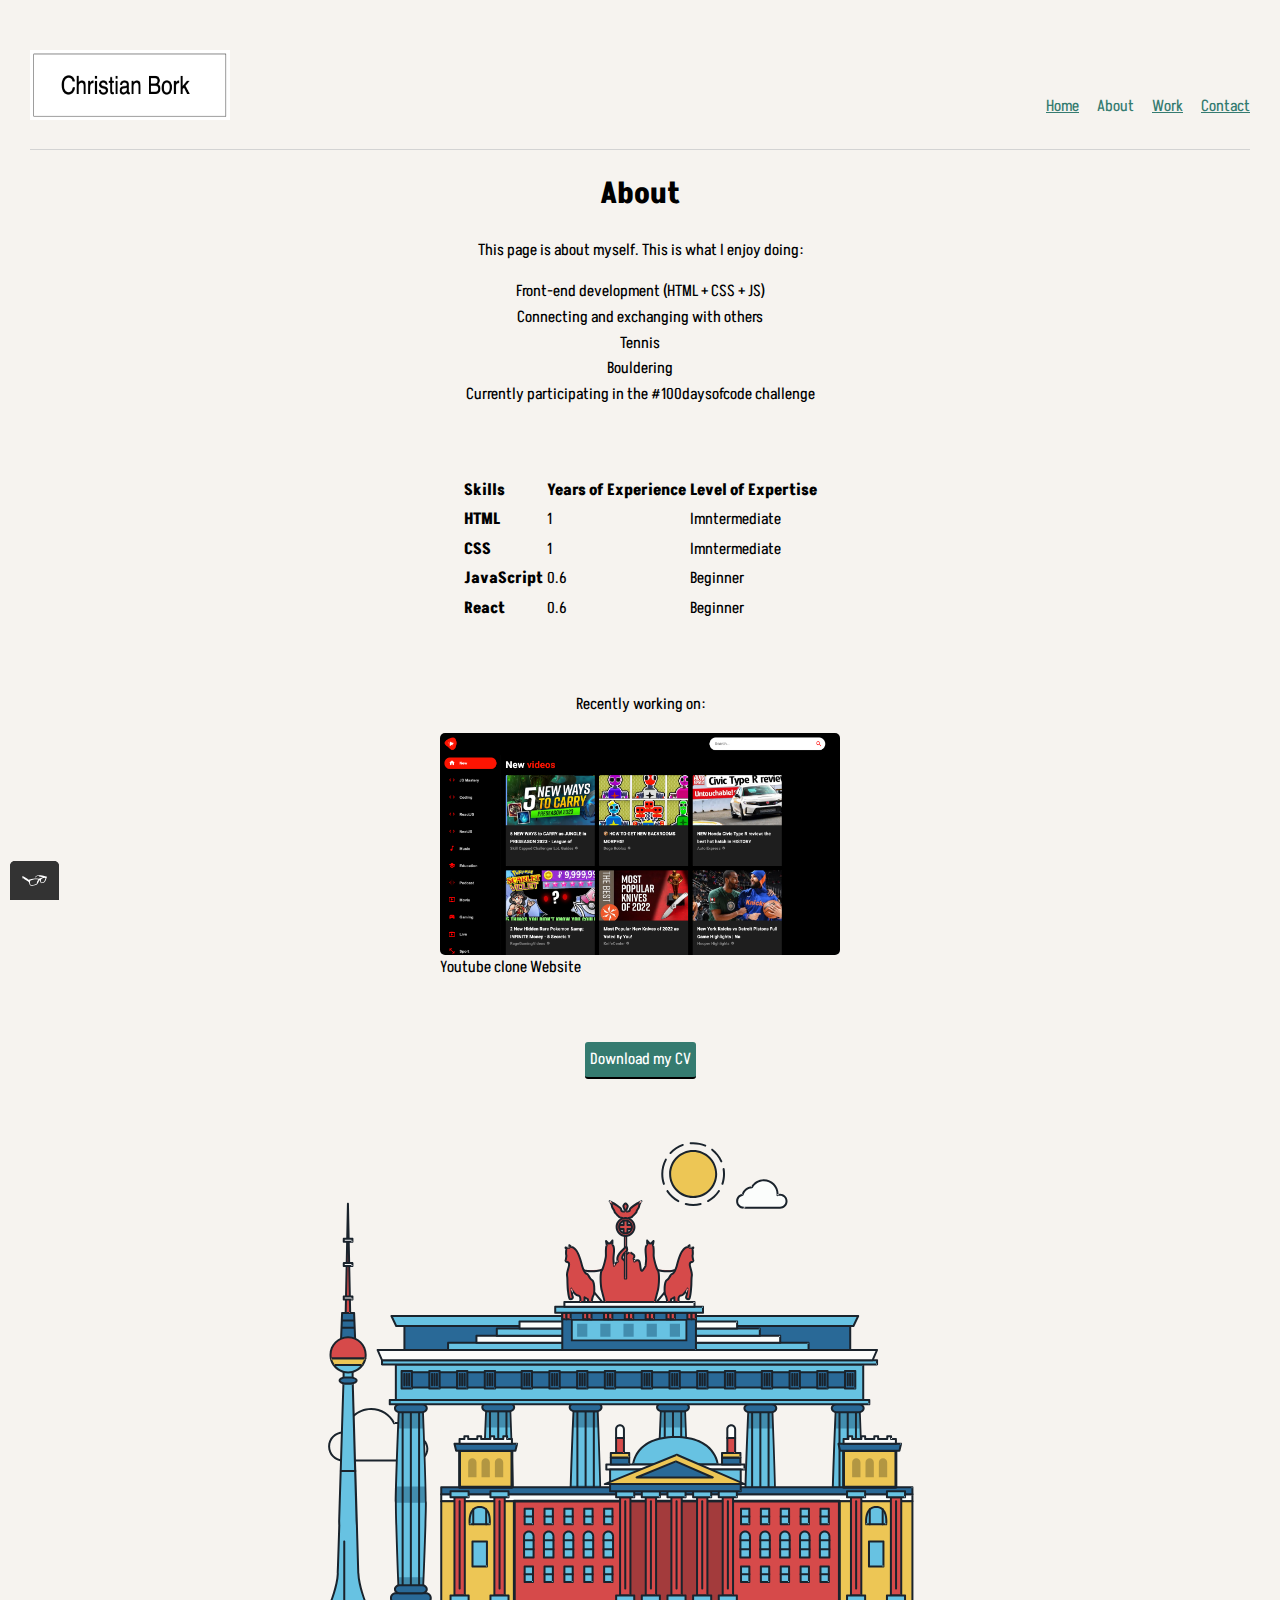
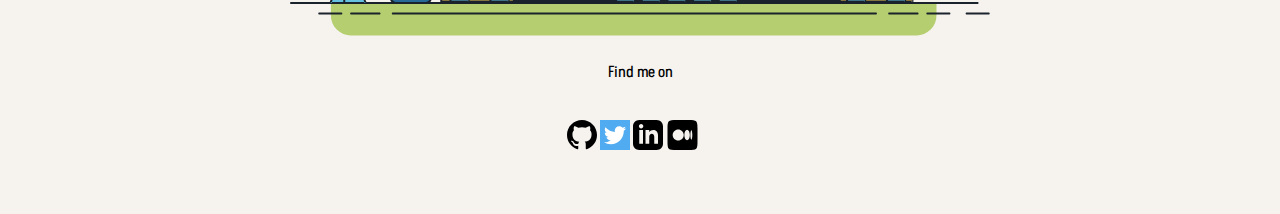
==== about.html @ f0b378c9 "updated Resume Link" ====
<!DOCTYPE html>
<html lang="en">
<head>
    <meta charset="UTF-8">
    <meta http-equiv="X-UA-Compatible" content="IE=edge">
    <meta name="viewport" content="width=device-width, initial-scale=1.0">
    <title>About - Christian Bork</title>

    <link rel="shortcut icon" href="icon/favicon.ico">

    <link rel="stylesheet" type="text/css" href="css/reset.css">
    <link href="https://fonts.googleapis.com/css2?family=Akshar&family=Montserrat:wght@100;200;400&display=swap" rel="stylesheet">
    <link rel="stylesheet" type="text/css" href="css/style.production.css">

</head>

<body>
    <header class="page-header">
        <!-- Add your logo here -->
        <a href="index.html"><img class="page-header__item" src="img/Logo_CF.png" alt="Website-logo"></a>
            <nav class="main-navigation page-header__item">
                <ul role="menubar" class="navigation-list">                        
                    <li role="presentation">
                        <a role="menuitem" href="index.html" 
                        class="navigation-list__item">Home</a>
                    </li>
                    <li role="presentation">
                        <a role="menuitem" href="about.html" 
                        class="navigation-list__item navigation-list__item--active">About</a> <!--"attribut target="blank" opens the page in a new tab-->
                    </li>
                    <li role="presentation">
                        <a role="menuitem" href="work.html" 
                        class="navigation-list__item">Work</a>
                    </li>
                    <li role="presentation">
                        <a role="menuitem" href="contact.html" 
                        class="navigation-list__item">Contact</a>
                    </li>
                </ul>
            </nav>
    </header>
    <div class="profile-about">
        <h1 id="about">About</h1>

        <ul>
            <li>
                <p>
                    This page is about myself. This is what I enjoy doing:
                </p>
            </li>
            <li>
                Front-end development (HTML + CSS + JS)
            </li>
            <li>
                Connecting and exchanging with others
            </li>
            <li>
                Tennis
            </li>
            <li>
                Bouldering
            </li>
            <li>
                Currently participating in the #100daysofcode challenge
            </li>
        </ul>
        <br>
        <br>

        <table class="skill-table">
            <thead>
                <tr>
                    <th scope="col">Skills</th>
                    <th scope="col">Years of Experience</th>
                    <th scope="col">Level of Expertise</th>
                </tr>
            </thead>
            <tbody>
                <tr>
                    <th scope="row">HTML</th>
                    <td>1</td>
                    <td>Imntermediate</td>
                </tr>
                <tr>
                    <th scope="row">CSS</th>
                    <td>1</td>
                    <td>Imntermediate</td>
                </tr>
                <tr>
                    <th scope="row">JavaScript</th>
                    <td>0.6</td>
                    <td>Beginner</td>
                </tr>
                <tr>
                    <th scope="row">React</th>
                    <td>0.6</td>
                    <td>Beginner</td>
                </tr>
            </tbody>
        </table>

    <br>
    <br>

    <div class="project_container">
        <p>
            Recently working on:
        </p>
        <div>
            <img class="youtube_img" alt="youtube_clone" src="./img/youtube_clone.png"/>
            <p class="project_p">
                Youtube clone Website
            </p>
        </div>
    </div>

    <br>
    <br>

        <a href="https://drive.google.com/file/d/1TP5G-FCjPPqzwG4OfWjEuVONq8lUmDHs/view?usp=sharing" class="button" target="_blank" download>Download my CV</a>

        <br>
        <br>
        <br>
        <!--shorten the svg code and implement it to JS to keep the animation-->
        <svg id="about-picture" xmlns="http://www.w3.org/2000/svg" class="berlin-illustration" height="auto" viewBox="0 0 700 505" xmlns:xlink="http://www.w3.org/1999/xlink">
            <defs>
                <polygon id="a" points=".06 231.917 .06 .929 688.717 .929 688.717 231.917"></polygon>
            </defs>
            <g fill="none" fill-rule="evenodd">
            <g transform="translate(0 241)" class="cloud-front">
            <path fill="#1A232C" d="M87.602,29 L87.602,28 C87.326,28.001 87.103,28.024 86.927,28.033 L86.979,29.031 L87.947,28.78 C85.741,20.282 78.041,14.002 68.852,14 C67.858,14 66.904,14.096 65.98,14.231 L66.125,15.22 L67.019,14.772 C62.626,6.015 53.567,0.001 43.102,0 C29.041,0.002 17.524,10.848 16.443,24.632 L17.44,24.71 L17.606,23.724 C16.803,23.589 15.969,23.5 15.102,23.5 C6.817,23.501 0.102,30.215 0.102,38.5 C0.102,46.785 6.817,53.499 15.102,53.5 L87.602,53.5 C94.644,53.499 100.351,47.792 100.352,40.75 C100.351,33.708 94.644,28.001 87.602,28 L87.602,30 C90.573,30 93.254,31.202 95.203,33.149 C97.15,35.097 98.351,37.778 98.352,40.75 C98.351,43.722 97.15,46.403 95.203,48.351 C93.254,50.298 90.573,51.5 87.602,51.5 L15.102,51.5 C11.509,51.5 8.265,50.046 5.909,47.692 C3.555,45.337 2.102,42.093 2.102,38.5 C2.102,34.907 3.555,31.663 5.909,29.308 C8.265,26.954 11.509,25.5 15.102,25.5 C15.831,25.5 16.553,25.575 17.273,25.697 C17.551,25.743 17.832,25.672 18.055,25.499 C18.277,25.325 18.414,25.07 18.436,24.789 C19.436,12.04 30.094,1.998 43.102,2 C52.786,1.999 61.163,7.564 65.231,15.669 C65.425,16.055 65.842,16.272 66.27,16.21 C67.132,16.084 67.988,16 68.852,16 C77.108,15.998 84.027,21.647 86.011,29.283 C86.13,29.741 86.557,30.054 87.031,30.03 C87.27,30.017 87.457,29.999 87.602,30 L87.602,29" transform="translate(38 36)"></path>
                </g>
                <path fill="#B5CE6F" d="M646.484,484.382 C646.484,489.501 644.531,494.62 640.627,498.525 C636.722,502.43 631.603,504.382 626.484,504.382 L60.873,504.382 C55.754,504.382 50.636,502.43 46.731,498.525 C42.826,494.62 40.873,489.501 40.873,484.382 L40.873,471.917 L646.484,471.917 L646.484,484.382"></path>
                <polyline fill="#67C2E2" points="334.824 185.029 101.449 185.029 106.209 195.08 563.438 195.08 568.2 185.029 334.824 185.029"></polyline>
                <path fill="#1A232C" d="M334.824,185.029 L334.824,184.029 L101.449,184.029 C101.104,184.029 100.788,184.203 100.604,184.494 C100.42,184.785 100.398,185.146 100.545,185.457 L105.306,195.508 C105.471,195.856 105.824,196.079 106.209,196.079 L563.438,196.079 C563.824,196.079 564.177,195.856 564.342,195.508 L569.104,185.457 C569.251,185.146 569.229,184.785 569.045,184.494 C568.861,184.203 568.544,184.029 568.2,184.029 L334.824,184.029 L334.824,186.029 L566.62,186.029 L562.806,194.08 L106.842,194.08 L103.029,186.029 L334.824,186.029 L334.824,185.029"></path>
                <polygon fill="#296997" points="114.416 218.974 560.222 218.974 560.222 195.08 114.416 195.08"></polygon>
                <path fill="#1A232C" d="M560.222,218.974 L560.222,217.974 L115.416,217.974 L115.416,196.079 L559.222,196.079 L559.222,218.974 L560.222,218.974 L560.222,217.974 L560.222,218.974 L561.222,218.974 L561.222,195.08 C561.222,194.816 561.115,194.559 560.929,194.372 C560.742,194.186 560.485,194.08 560.222,194.08 L114.416,194.08 C114.152,194.08 113.895,194.186 113.708,194.372 C113.522,194.559 113.416,194.816 113.416,195.08 L113.416,218.974 C113.416,219.237 113.522,219.495 113.708,219.681 C113.895,219.867 114.152,219.974 114.416,219.974 L560.222,219.974 C560.485,219.974 560.742,219.867 560.929,219.681 C561.115,219.495 561.222,219.237 561.222,218.974 L560.222,218.974"></path>
                <polygon fill="#67C2E2" points="105.85 269.08 573.225 269.08 573.225 233.398 105.85 233.398"></polygon>
                <path fill="#1A232C" d="M573.225,233.398 L573.225,232.398 L105.85,232.398 C105.587,232.398 105.329,232.505 105.143,232.691 C104.957,232.877 104.85,233.134 104.85,233.398 L104.85,269.08 C104.85,269.344 104.957,269.601 105.143,269.788 C105.329,269.974 105.587,270.08 105.85,270.08 L573.225,270.08 C573.488,270.08 573.745,269.974 573.932,269.788 C574.118,269.601 574.225,269.344 574.225,269.08 L574.225,233.398 C574.225,233.134 574.118,232.877 573.932,232.691 C573.745,232.505 573.488,232.398 573.225,232.398 L573.225,233.398 L572.225,233.398 L572.225,268.08 L106.85,268.08 L106.85,234.398 L573.225,234.398 L573.225,233.398 L572.225,233.398 L573.225,233.398"></path>
                <polygon fill="#296997" points="116.751 256.508 562.557 256.508 562.557 241.243 116.751 241.243"></polygon>
                <path fill="#1A232C" d="M562.557,256.508 L562.557,255.508 L117.75,255.508 L117.75,242.243 L561.557,242.243 L561.557,256.508 L562.557,256.508 L562.557,255.508 L562.557,256.508 L563.557,256.508 L563.557,241.243 C563.557,240.979 563.45,240.722 563.264,240.535 C563.078,240.349 562.82,240.243 562.557,240.243 L116.75,240.243 C116.487,240.243 116.23,240.349 116.043,240.535 C115.857,240.722 115.751,240.979 115.751,241.243 L115.751,256.508 C115.751,256.771 115.857,257.029 116.043,257.215 C116.23,257.401 116.487,257.508 116.751,257.508 L562.557,257.508 C562.82,257.508 563.077,257.401 563.264,257.215 C563.45,257.029 563.557,256.771 563.557,256.508 L562.557,256.508"></path>
                <polygon fill="#67C2E2" points="158.07 218.974 518.563 218.974 518.563 211.858 158.07 211.858"></polygon>
                <path fill="#1A232C" d="M518.563,211.858 L518.563,210.858 L158.07,210.858 C157.807,210.858 157.549,210.964 157.363,211.151 C157.177,211.337 157.07,211.594 157.07,211.858 L157.07,218.974 C157.07,219.237 157.177,219.495 157.363,219.681 C157.549,219.867 157.807,219.974 158.07,219.974 L518.563,219.974 C518.826,219.974 519.083,219.867 519.27,219.681 C519.456,219.495 519.562,219.237 519.562,218.974 L519.562,211.858 C519.562,211.594 519.456,211.337 519.27,211.151 C519.083,210.964 518.826,210.858 518.563,210.858 L518.563,211.858 L517.563,211.858 L517.563,217.974 L159.07,217.974 L159.07,212.858 L518.563,212.858 L518.563,211.858 L517.563,211.858 L518.563,211.858"></path>
                <polygon fill="#FBFDFC" points="186.438 211.858 490.194 211.858 490.194 204.741 186.438 204.741"></polygon>
                <path fill="#1A232C" d="M490.194,204.741 L490.194,203.741 L186.438,203.741 C186.175,203.741 185.917,203.848 185.731,204.034 C185.545,204.221 185.438,204.478 185.438,204.741 L185.438,211.858 C185.438,212.121 185.545,212.379 185.731,212.565 C185.917,212.751 186.175,212.858 186.438,212.858 L490.194,212.858 C490.458,212.858 490.715,212.751 490.902,212.565 C491.088,212.379 491.194,212.121 491.194,211.858 L491.194,204.741 C491.194,204.478 491.088,204.221 490.902,204.034 C490.715,203.848 490.458,203.741 490.194,203.741 L490.194,204.741 L489.194,204.741 L489.194,210.858 L187.438,210.858 L187.438,205.741 L490.194,205.741 L490.194,204.741 L489.194,204.741 L490.194,204.741"></path>
                <polygon fill="#67C2E2" points="206.805 204.741 469.828 204.741 469.828 197.624 206.805 197.624"></polygon>
                <path fill="#1A232C" d="M469.828,197.624 L469.828,196.624 L206.805,196.624 C206.541,196.624 206.284,196.731 206.098,196.917 C205.911,197.103 205.805,197.361 205.805,197.624 L205.805,204.741 C205.805,205.005 205.911,205.262 206.098,205.449 C206.284,205.635 206.541,205.741 206.805,205.741 L469.828,205.741 C470.091,205.741 470.349,205.635 470.535,205.449 C470.722,205.262 470.828,205.005 470.828,204.741 L470.828,197.624 C470.828,197.361 470.722,197.103 470.535,196.917 C470.349,196.731 470.091,196.624 469.828,196.624 L469.828,197.624 L468.828,197.624 L468.828,203.741 L207.805,203.741 L207.805,198.624 L469.828,198.624 L469.828,197.624 L468.828,197.624 L469.828,197.624"></path>
                <polygon fill="#FBFDFC" points="229.521 197.624 447.111 197.624 447.111 190.509 229.521 190.509"></polygon>
                <path fill="#1A232C" d="M447.111,190.509 L447.111,189.509 L229.521,189.509 C229.258,189.509 229,189.616 228.814,189.802 C228.628,189.988 228.521,190.246 228.521,190.509 L228.521,197.624 C228.521,197.888 228.628,198.145 228.814,198.332 C229,198.518 229.258,198.624 229.521,198.624 L447.111,198.624 C447.375,198.624 447.632,198.518 447.818,198.332 C448.005,198.145 448.111,197.888 448.111,197.624 L448.111,190.509 C448.111,190.246 448.005,189.988 447.818,189.802 C447.632,189.616 447.375,189.509 447.111,189.509 L447.111,190.509 L446.111,190.509 L446.111,196.624 L230.521,196.624 L230.521,191.509 L447.111,191.509 L447.111,190.509 L446.111,190.509 L447.111,190.509"></path>
                <path fill="#67C2E2" d="M135.607,355.447 C135.163,337.766 134.264,313.326 133.648,297.387 C133.274,287.721 133.004,281.18 133.004,281.18 L108.722,281.18 C108.722,281.18 108.452,287.721 108.079,297.387 C107.462,313.326 106.563,337.766 106.119,355.447 C105.953,362.059 105.85,367.732 105.85,371.653 L105.85,371.654 C105.85,386.117 107.243,424.332 108.089,446.189 C108.457,455.706 108.722,462.126 108.722,462.126 L133.004,462.126 C133.004,462.126 133.269,455.706 133.637,446.189 C134.482,424.332 135.876,386.117 135.876,371.654 L135.876,371.653 C135.876,367.732 135.773,362.059 135.607,355.447"></path>
                <path fill="#428DAE" d="M133.648 297.387L108.079 297.387C108.452 287.721 108.722 281.18 108.722 281.18L133.004 281.18C133.004 281.18 133.274 287.721 133.648 297.387M135.876 371.654L105.85 371.654 105.85 371.653C105.85 367.732 105.953 362.059 106.119 355.447L135.607 355.447C135.773 362.059 135.876 367.732 135.876 371.653L135.876 371.654M133.004 462.126L108.722 462.126C108.722 462.126 108.457 455.706 108.089 446.189L133.637 446.189C133.269 455.706 133.004 462.126 133.004 462.126"></path>
                <path fill="#1A232C" d="M109.612,461.199 L132.114,461.199 C132.447,453.007 134.949,390.886 134.949,371.653 C134.949,352.42 132.447,290.299 132.114,282.108 L109.612,282.108 C109.279,290.299 106.778,352.42 106.778,371.653 C106.778,390.886 109.279,453.007 109.612,461.199 Z M133.895,463.054 L107.832,463.054 L107.794,462.164 C107.766,461.466 104.922,392.193 104.922,371.653 C104.922,351.114 107.766,281.839 107.794,281.142 L107.832,280.252 L133.895,280.252 L133.931,281.142 C133.96,281.839 136.804,351.114 136.804,371.653 C136.804,392.193 133.96,461.466 133.931,462.164 L133.895,463.054 L133.895,463.054 Z"></path>
                <path fill="#1A232C" d="M111.638 281.18L111.638 462.126C111.638 462.679 112.086 463.126 112.638 463.126 113.19 463.126 113.638 462.679 113.638 462.126L113.638 281.18C113.638 280.628 113.19 280.18 112.638 280.18 112.086 280.18 111.638 280.628 111.638 281.18M119.863 281.18L119.863 462.126C119.863 462.679 120.311 463.126 120.863 463.126 121.416 463.126 121.863 462.679 121.863 462.126L121.863 281.18C121.863 280.628 121.416 280.18 120.863 280.18 120.311 280.18 119.863 280.628 119.863 281.18M128.088 281.18L128.088 462.126C128.088 462.679 128.536 463.126 129.088 463.126 129.64 463.126 130.088 462.679 130.088 462.126L130.088 281.18C130.088 280.628 129.64 280.18 129.088 280.18 128.536 280.18 128.088 280.628 128.088 281.18"></path>
                <path fill="#296997" d="M136.79,277.265 C136.79,279.418 134.675,281.18 132.09,281.18 L109.636,281.18 C107.051,281.18 104.936,279.418 104.936,277.265 C104.936,275.111 107.051,273.349 109.636,273.349 L132.09,273.349 C134.675,273.349 136.79,275.111 136.79,277.265"></path>
                <path fill="#1A232C" d="M136.79,277.265 L135.79,277.265 C135.789,278.005 135.433,278.704 134.769,279.262 C134.109,279.814 133.155,280.181 132.09,280.18 L109.636,280.18 C108.571,280.181 107.617,279.814 106.956,279.262 C106.293,278.704 105.936,278.005 105.936,277.265 C105.936,276.524 106.293,275.825 106.957,275.267 C107.617,274.715 108.571,274.348 109.636,274.349 L132.09,274.349 C133.155,274.348 134.109,274.716 134.769,275.267 C135.433,275.825 135.789,276.524 135.79,277.265 L137.79,277.265 C137.791,275.851 137.09,274.593 136.049,273.731 C135.006,272.863 133.61,272.35 132.09,272.349 L109.636,272.349 C108.116,272.35 106.72,272.863 105.676,273.731 C104.636,274.593 103.935,275.851 103.936,277.265 C103.935,278.678 104.636,279.937 105.677,280.798 C106.72,281.666 108.116,282.179 109.636,282.18 L132.09,282.18 C133.61,282.179 135.006,281.666 136.049,280.798 C137.09,279.937 137.791,278.678 137.79,277.265 L136.79,277.265"></path>
                <path fill="#296997" d="M140.775,467.217 C140.775,469.803 138.661,471.917 136.076,471.917 L105.65,471.917 C103.065,471.917 100.951,469.803 100.951,467.217 L100.951,466.825 C100.951,464.241 103.065,462.126 105.65,462.126 L136.076,462.126 C138.661,462.126 140.775,464.241 140.775,466.825 L140.775,467.217"></path>
                <path fill="#1A232C" d="M140.775,467.217 L139.775,467.217 C139.775,468.235 139.361,469.155 138.688,469.83 C138.013,470.503 137.093,470.917 136.076,470.917 L105.65,470.917 C104.633,470.917 103.713,470.504 103.038,469.83 C102.365,469.155 101.951,468.235 101.951,467.217 L101.951,466.825 C101.951,465.808 102.365,464.889 103.038,464.214 C103.713,463.54 104.633,463.127 105.65,463.126 L136.076,463.126 C137.093,463.127 138.013,463.54 138.688,464.214 C139.362,464.889 139.775,465.808 139.775,466.825 L139.775,467.217 L141.775,467.217 L141.775,466.825 C141.772,463.684 139.217,461.13 136.076,461.126 L105.65,461.126 C102.509,461.13 99.955,463.684 99.951,466.825 L99.951,467.217 C99.954,470.36 102.509,472.914 105.65,472.917 L136.076,472.917 C139.217,472.914 141.772,470.36 141.775,467.217 L140.775,467.217"></path>
                <path fill="#296997" d="M136.79,458.208 C136.79,460.363 134.675,462.126 132.09,462.126 L109.636,462.126 C107.051,462.126 104.936,460.363 104.936,458.208 C104.936,456.057 107.051,454.292 109.636,454.292 L132.09,454.292 C134.675,454.292 136.79,456.057 136.79,458.208"></path>
                <path fill="#1A232C" d="M136.79,458.208 L135.79,458.208 C135.789,458.949 135.432,459.649 134.769,460.207 C134.108,460.76 133.154,461.128 132.09,461.126 L109.636,461.126 C108.572,461.128 107.617,460.76 106.957,460.207 C106.293,459.649 105.936,458.949 105.936,458.208 C105.936,457.47 106.293,456.77 106.957,456.212 C107.617,455.659 108.572,455.291 109.636,455.292 L132.09,455.292 C133.154,455.291 134.108,455.659 134.769,456.212 C135.433,456.77 135.789,457.47 135.79,458.208 L137.79,458.208 C137.791,456.796 137.09,455.538 136.05,454.675 C135.006,453.808 133.61,453.294 132.09,453.292 L109.636,453.292 C108.115,453.294 106.719,453.808 105.676,454.675 C104.636,455.538 103.935,456.796 103.936,458.208 C103.935,459.622 104.636,460.881 105.676,461.743 C106.72,462.611 108.116,463.125 109.636,463.126 L132.09,463.126 C133.61,463.125 135.006,462.611 136.05,461.743 C137.09,460.881 137.791,459.622 137.79,458.208 L136.79,458.208"></path>
                <path fill="#67C2E2" d="M572.471,355.447 C572.025,337.766 571.126,313.326 570.51,297.387 C570.137,287.721 569.867,281.18 569.867,281.18 L545.585,281.18 C545.585,281.18 545.315,287.721 544.942,297.387 C544.326,313.326 543.427,337.766 542.981,355.447 C542.815,362.059 542.713,367.732 542.713,371.653 L542.713,371.654 C542.713,386.117 544.107,424.332 544.952,446.189 C545.32,455.706 545.585,462.126 545.585,462.126 L569.867,462.126 C569.867,462.126 570.132,455.706 570.499,446.189 C571.346,424.332 572.739,386.117 572.739,371.654 L572.739,371.653 C572.739,367.732 572.637,362.059 572.471,355.447"></path>
                <path fill="#428DAE" d="M569.582 297.387L566.951 297.387 566.951 282.108 568.977 282.108C569.063 284.206 569.29 289.841 569.582 297.387M564.951 297.387L545.871 297.387C546.162 289.841 546.39 284.206 546.476 282.108L564.951 282.108 564.951 297.387M571.8 369.187L566.951 369.187 566.951 356.265 571.562 356.265C571.685 361.272 571.771 365.701 571.8 369.187M564.951 369.187L543.653 369.187C543.684 365.512 543.777 360.79 543.912 355.447L553.551 355.447 553.551 356.265 564.951 356.265 564.951 369.187"></path>
                <path fill="#1A232C" d="M546.476,461.199 L568.977,461.199 C569.31,453.007 571.812,390.886 571.812,371.653 C571.812,352.42 569.31,290.299 568.977,282.108 L546.476,282.108 C546.142,290.299 543.642,352.42 543.642,371.653 C543.642,390.886 546.142,453.007 546.476,461.199 M570.758,463.054 L544.694,463.054 L544.658,462.164 C544.629,461.466 541.785,392.193 541.785,371.653 C541.785,351.114 544.629,281.839 544.658,281.142 L544.694,280.252 L570.758,280.252 L570.795,281.142 C570.823,281.839 573.667,351.114 573.667,371.653 C573.667,392.193 570.823,461.466 570.795,462.164 L570.758,463.054"></path>
                <path fill="#1A232C" d="M548.501 281.18L548.501 462.126C548.501 462.679 548.949 463.126 549.501 463.126 550.053 463.126 550.501 462.679 550.501 462.126L550.501 281.18C550.501 280.628 550.053 280.18 549.501 280.18 548.949 280.18 548.501 280.628 548.501 281.18M556.727 281.18L556.727 462.126C556.727 462.679 557.174 463.126 557.727 463.126 558.279 463.126 558.727 462.679 558.727 462.126L558.727 281.18C558.727 280.628 558.279 280.18 557.727 280.18 557.174 280.18 556.727 280.628 556.727 281.18M564.951 281.18L564.951 462.126C564.951 462.679 565.399 463.126 565.951 463.126 566.503 463.126 566.951 462.679 566.951 462.126L566.951 281.18C566.951 280.628 566.503 280.18 565.951 280.18 565.399 280.18 564.951 280.628 564.951 281.18"></path>
                <path fill="#296997" d="M573.653,277.265 C573.653,279.418 571.537,281.18 568.953,281.18 L546.499,281.18 C543.915,281.18 541.799,279.418 541.799,277.265 C541.799,275.111 543.915,273.349 546.499,273.349 L568.953,273.349 C571.537,273.349 573.653,275.111 573.653,277.265"></path>
                <path fill="#1A232C" d="M573.653,277.265 L572.653,277.265 C572.653,278.005 572.296,278.704 571.632,279.262 C570.972,279.814 570.017,280.181 568.953,280.18 L546.499,280.18 C545.435,280.181 544.48,279.814 543.82,279.262 C543.156,278.704 542.8,278.005 542.799,277.265 C542.8,276.525 543.156,275.825 543.82,275.267 C544.481,274.715 545.435,274.348 546.499,274.349 L568.953,274.349 C570.017,274.348 570.972,274.715 571.632,275.267 C572.296,275.825 572.653,276.525 572.653,277.265 L574.653,277.265 C574.654,275.851 573.953,274.593 572.912,273.731 C571.869,272.863 570.473,272.35 568.953,272.349 L546.499,272.349 C544.979,272.35 543.583,272.863 542.54,273.731 C541.499,274.593 540.798,275.851 540.799,277.265 C540.798,278.679 541.499,279.937 542.54,280.798 C543.583,281.666 544.979,282.179 546.499,282.18 L568.953,282.18 C570.473,282.179 571.869,281.666 572.912,280.798 C573.953,279.937 574.654,278.679 574.653,277.265 L573.653,277.265"></path>
                <path fill="#296997" d="M577.639,467.217 C577.639,469.803 575.524,471.917 572.938,471.917 L542.514,471.917 C539.929,471.917 537.813,469.803 537.813,467.217 L537.813,466.825 C537.813,464.241 539.929,462.126 542.514,462.126 L572.938,462.126 C575.524,462.126 577.639,464.241 577.639,466.825 L577.639,467.217"></path>
                <path fill="#1A232C" d="M577.639,467.217 L576.639,467.217 C576.638,468.235 576.225,469.155 575.551,469.83 C574.876,470.503 573.956,470.917 572.938,470.917 L542.514,470.917 C541.497,470.917 540.576,470.503 539.901,469.83 C539.227,469.155 538.814,468.234 538.813,467.217 L538.813,466.825 C538.814,465.808 539.227,464.889 539.901,464.214 C540.576,463.54 541.497,463.127 542.514,463.126 L572.938,463.126 C573.956,463.127 574.876,463.54 575.551,464.214 C576.225,464.888 576.638,465.808 576.639,466.825 L576.639,467.217 L578.639,467.217 L578.639,466.825 C578.635,463.684 576.081,461.13 572.938,461.126 L542.514,461.126 C539.372,461.13 536.817,463.684 536.813,466.825 L536.813,467.217 C536.817,470.36 539.372,472.914 542.514,472.917 L572.938,472.917 C576.081,472.914 578.635,470.359 578.639,467.217 L577.639,467.217"></path>
                <path fill="#296997" d="M573.653,458.208 C573.653,460.363 571.537,462.126 568.953,462.126 L546.499,462.126 C543.915,462.126 541.799,460.363 541.799,458.208 C541.799,456.057 543.915,454.292 546.499,454.292 L568.953,454.292 C571.537,454.292 573.653,456.057 573.653,458.208"></path>
                <path fill="#1A232C" d="M573.653,458.208 L572.653,458.208 C572.653,458.949 572.296,459.649 571.632,460.207 C570.971,460.76 570.017,461.128 568.953,461.126 L546.499,461.126 C545.435,461.128 544.481,460.76 543.82,460.207 C543.157,459.649 542.799,458.949 542.799,458.208 C542.799,457.47 543.156,456.77 543.82,456.212 C544.481,455.659 545.435,455.291 546.499,455.292 L568.953,455.292 C570.017,455.291 570.971,455.659 571.632,456.212 C572.296,456.77 572.653,457.47 572.653,458.208 L574.653,458.208 C574.654,456.796 573.953,455.538 572.912,454.675 C571.869,453.808 570.473,453.294 568.953,453.292 L546.499,453.292 C544.979,453.294 543.583,453.808 542.54,454.675 C541.499,455.538 540.798,456.796 540.799,458.208 C540.798,459.622 541.499,460.881 542.54,461.743 C543.583,462.611 544.979,463.125 546.499,463.126 L568.953,463.126 C570.473,463.125 571.869,462.611 572.912,461.743 C573.953,460.881 574.654,459.622 574.653,458.208 L573.653,458.208"></path>
                <path fill="#67C2E2" d="M485.098,355.447 C484.654,337.766 483.753,313.326 483.137,297.387 C482.764,287.721 482.494,281.18 482.494,281.18 L458.213,281.18 C458.213,281.18 457.942,287.721 457.569,297.387 C456.953,313.326 456.055,337.766 455.608,355.447 C455.443,362.059 455.34,367.732 455.34,371.653 L455.34,371.654 C455.34,386.117 456.733,424.332 457.58,446.189 C457.948,455.706 458.213,462.126 458.213,462.126 L482.494,462.126 C482.494,462.126 482.759,455.706 483.126,446.189 C483.973,424.332 485.366,386.117 485.366,371.654 L485.366,371.653 C485.366,367.732 485.265,362.059 485.098,355.447"></path>
                <path fill="#428DAE" d="M483.137 297.387L457.569 297.387C457.942 287.721 458.213 281.18 458.213 281.18L482.494 281.18C482.494 281.18 482.764 287.721 483.137 297.387M485.355 369.187L455.351 369.187C455.382 365.502 455.475 360.78 455.608 355.447L485.098 355.447C485.232 360.78 485.325 365.502 485.355 369.187"></path>
                <path fill="#1A232C" d="M459.103,461.199 L481.605,461.199 C481.938,453.007 484.439,390.886 484.439,371.653 C484.439,352.42 481.938,290.299 481.605,282.108 L459.103,282.108 C458.769,290.299 456.268,352.42 456.268,371.653 C456.268,390.886 458.769,453.007 459.103,461.199 Z M483.386,463.054 L457.321,463.054 L457.285,462.164 C457.256,461.466 454.412,392.193 454.412,371.653 C454.412,351.114 457.256,281.839 457.285,281.142 L457.321,280.252 L483.386,280.252 L483.422,281.142 C483.45,281.839 486.294,351.114 486.294,371.653 C486.294,392.193 483.45,461.466 483.422,462.164 L483.386,463.054 L483.386,463.054 Z"></path>
                <path fill="#1A232C" d="M461.128 281.18L461.128 462.126C461.128 462.679 461.576 463.126 462.128 463.126 462.68 463.126 463.128 462.679 463.128 462.126L463.128 281.18C463.128 280.628 462.68 280.18 462.128 280.18 461.576 280.18 461.128 280.628 461.128 281.18M469.354 281.18L469.354 462.126C469.354 462.679 469.801 463.126 470.354 463.126 470.906 463.126 471.354 462.679 471.354 462.126L471.354 281.18C471.354 280.628 470.906 280.18 470.354 280.18 469.801 280.18 469.354 280.628 469.354 281.18M477.578 281.18L477.578 462.126C477.578 462.679 478.026 463.126 478.578 463.126 479.13 463.126 479.578 462.679 479.578 462.126L479.578 281.18C479.578 280.628 479.13 280.18 478.578 280.18 478.026 280.18 477.578 280.628 477.578 281.18"></path>
                <path fill="#296997" d="M486.281,277.265 C486.281,279.418 484.164,281.18 481.58,281.18 L459.126,281.18 C456.542,281.18 454.426,279.418 454.426,277.265 C454.426,275.111 456.542,273.349 459.126,273.349 L481.58,273.349 C484.164,273.349 486.281,275.111 486.281,277.265"></path>
                <path fill="#1A232C" d="M486.281,277.265 L485.281,277.265 C485.281,278.005 484.924,278.704 484.26,279.262 C483.599,279.814 482.644,280.181 481.58,280.18 L459.126,280.18 C458.062,280.181 457.107,279.814 456.447,279.262 C455.783,278.704 455.427,278.005 455.426,277.265 C455.427,276.525 455.783,275.825 456.447,275.267 C457.108,274.715 458.062,274.348 459.126,274.349 L481.58,274.349 C482.644,274.348 483.599,274.716 484.26,275.268 C484.924,275.825 485.281,276.525 485.281,277.265 L487.281,277.265 C487.282,275.851 486.58,274.593 485.54,273.731 C484.496,272.863 483.1,272.35 481.58,272.349 L459.126,272.349 C457.606,272.35 456.21,272.863 455.167,273.731 C454.126,274.593 453.425,275.851 453.426,277.265 C453.425,278.679 454.126,279.937 455.167,280.798 C456.21,281.666 457.606,282.179 459.126,282.18 L481.58,282.18 C483.1,282.179 484.496,281.666 485.54,280.799 C486.58,279.937 487.282,278.679 487.281,277.265 L486.281,277.265"></path>
                <path fill="#296997" d="M490.266,467.217 C490.266,469.803 488.151,471.917 485.565,471.917 L455.141,471.917 C452.556,471.917 450.44,469.803 450.44,467.217 L450.44,466.825 C450.44,464.241 452.556,462.126 455.141,462.126 L485.565,462.126 C488.151,462.126 490.266,464.241 490.266,466.825 L490.266,467.217"></path>
                <path fill="#1A232C" d="M490.266,467.217 L489.266,467.217 C489.265,468.235 488.852,469.155 488.178,469.83 C487.503,470.503 486.583,470.917 485.565,470.917 L455.141,470.917 C454.124,470.917 453.203,470.503 452.528,469.83 C451.854,469.155 451.441,468.234 451.44,467.217 L451.44,466.825 C451.441,465.808 451.854,464.889 452.528,464.214 C453.203,463.54 454.124,463.127 455.141,463.126 L485.565,463.126 C486.583,463.127 487.503,463.54 488.178,464.214 C488.852,464.888 489.265,465.808 489.266,466.825 L489.266,467.217 L491.266,467.217 L491.266,466.825 C491.262,463.684 488.708,461.13 485.565,461.126 L455.141,461.126 C451.999,461.13 449.444,463.684 449.44,466.825 L449.44,467.217 C449.444,470.36 451.999,472.914 455.141,472.917 L485.565,472.917 C488.708,472.914 491.262,470.359 491.266,467.217 L490.266,467.217"></path>
                <path fill="#296997" d="M486.281,458.208 C486.281,460.363 484.164,462.126 481.58,462.126 L459.126,462.126 C456.542,462.126 454.426,460.363 454.426,458.208 C454.426,456.057 456.542,454.292 459.126,454.292 L481.58,454.292 C484.164,454.292 486.281,456.057 486.281,458.208"></path>
                <path fill="#1A232C" d="M486.281,458.208 L485.281,458.208 C485.281,458.949 484.923,459.649 484.26,460.207 C483.599,460.76 482.644,461.128 481.58,461.126 L459.126,461.126 C458.062,461.128 457.108,460.76 456.447,460.207 C455.784,459.649 455.427,458.949 455.426,458.208 C455.426,457.47 455.783,456.77 456.447,456.212 C457.108,455.659 458.062,455.291 459.126,455.292 L481.58,455.292 C482.644,455.291 483.598,455.659 484.26,456.212 C484.924,456.77 485.281,457.47 485.281,458.208 L487.281,458.208 C487.282,456.795 486.58,455.538 485.54,454.675 C484.496,453.808 483.1,453.294 481.58,453.292 L459.126,453.292 C457.606,453.294 456.21,453.808 455.167,454.675 C454.126,455.538 453.425,456.796 453.426,458.208 C453.425,459.622 454.126,460.881 455.167,461.743 C456.21,462.611 457.606,463.125 459.126,463.126 L481.58,463.126 C483.1,463.125 484.496,462.611 485.54,461.743 C486.581,460.881 487.282,459.622 487.281,458.208 L486.281,458.208"></path>
                <path fill="#67C2E2" d="M397.726,354.466 C397.28,336.787 396.381,312.346 395.765,296.407 C395.392,286.742 395.122,280.2 395.122,280.2 L370.84,280.2 C370.84,280.2 370.57,286.742 370.197,296.407 C369.581,312.346 368.682,336.787 368.236,354.466 C368.07,361.078 367.968,366.751 367.968,370.672 L367.968,370.673 C367.968,385.136 369.361,423.352 370.207,445.208 C370.575,454.726 370.84,461.146 370.84,461.146 L395.122,461.146 C395.122,461.146 395.386,454.726 395.754,445.208 C396.601,423.352 397.994,385.136 397.994,370.673 L397.994,370.672 C397.994,366.751 397.892,361.078 397.726,354.466"></path>
                <path fill="#428DAE" d="M394.837 296.407L392.206 296.407 392.206 281.127 394.233 281.127C394.318 283.225 394.545 288.861 394.837 296.407L394.837 296.407zM383.981 296.407L390.206 296.407 390.206 281.127 383.981 281.127 383.981 296.407zM375.756 296.407L381.98 296.407 381.98 281.127 375.756 281.127 375.756 296.407zM373.756 296.407L371.126 296.407C371.417 288.861 371.645 283.225 371.73 281.127L373.756 281.127 373.756 296.407 373.756 296.407zM397.062 369.187L392.206 369.187 392.206 354.466 396.796 354.466C396.943 360.298 397.041 365.389 397.062 369.187L397.062 369.187zM383.981 369.187L390.206 369.187 390.206 354.466 383.981 354.466 383.981 369.187zM375.756 369.187L381.98 369.187 381.98 354.466 375.756 354.466 375.756 369.187zM373.756 369.187L368.9 369.187C368.921 365.389 369.019 360.298 369.166 354.466L373.756 354.466 373.756 369.187 373.756 369.187z"></path>
                <path fill="#1A232C" d="M371.73,460.218 L394.233,460.218 C394.565,452.027 397.066,389.906 397.066,370.672 C397.066,351.44 394.565,289.319 394.233,281.127 L371.73,281.127 C371.397,289.319 368.895,351.44 368.895,370.672 C368.895,389.906 371.397,452.027 371.73,460.218 M396.013,462.074 L369.949,462.074 L369.912,461.184 C369.884,460.486 367.04,391.212 367.04,370.672 C367.04,350.133 369.884,280.859 369.912,280.162 L369.949,279.272 L396.013,279.272 L396.05,280.162 C396.078,280.859 398.922,350.133 398.922,370.672 C398.922,391.212 396.078,460.486 396.05,461.184 L396.013,462.074"></path>
                <path fill="#1A232C" d="M373.756 280.2L373.756 461.146C373.756 461.698 374.203 462.146 374.756 462.146 375.308 462.146 375.756 461.698 375.756 461.146L375.756 280.2C375.756 279.647 375.308 279.2 374.756 279.2 374.203 279.2 373.756 279.647 373.756 280.2M381.98 280.2L381.98 461.146C381.98 461.698 382.428 462.146 382.98 462.146 383.533 462.146 383.981 461.698 383.981 461.146L383.981 280.2C383.981 279.647 383.533 279.2 382.98 279.2 382.428 279.2 381.98 279.647 381.98 280.2M390.206 280.2L390.206 461.146C390.206 461.698 390.654 462.146 391.206 462.146 391.758 462.146 392.206 461.698 392.206 461.146L392.206 280.2C392.206 279.647 391.758 279.2 391.206 279.2 390.654 279.2 390.206 279.647 390.206 280.2"></path>
                <path fill="#296997" d="M398.908,276.285 C398.908,278.439 396.792,280.2 394.208,280.2 L371.754,280.2 C369.17,280.2 367.053,278.439 367.053,276.285 C367.053,274.13 369.17,272.369 371.754,272.369 L394.208,272.369 C396.792,272.369 398.908,274.13 398.908,276.285"></path>
                <path fill="#1A232C" d="M398.908,276.285 L397.908,276.285 C397.907,277.025 397.551,277.724 396.887,278.281 C396.227,278.833 395.272,279.201 394.208,279.2 L371.754,279.2 C370.69,279.201 369.735,278.833 369.074,278.281 C368.41,277.724 368.053,277.025 368.053,276.285 C368.053,275.544 368.41,274.845 369.074,274.287 C369.735,273.735 370.69,273.367 371.754,273.369 L394.208,273.369 C395.272,273.367 396.227,273.735 396.887,274.287 C397.551,274.844 397.907,275.544 397.908,276.285 L399.908,276.285 C399.909,274.871 399.208,273.612 398.167,272.75 C397.124,271.883 395.728,271.37 394.208,271.369 L371.754,271.369 C370.234,271.37 368.838,271.883 367.794,272.75 C366.754,273.612 366.052,274.871 366.053,276.285 C366.052,277.699 366.754,278.957 367.795,279.818 C368.838,280.686 370.234,281.198 371.754,281.2 L394.208,281.2 C395.728,281.198 397.123,280.686 398.167,279.818 C399.208,278.957 399.909,277.698 399.908,276.285 L398.908,276.285"></path>
                <path fill="#296997" d="M402.894,466.237 C402.894,468.823 400.779,470.937 398.193,470.937 L367.768,470.937 C365.183,470.937 363.068,468.823 363.068,466.237 L363.068,465.844 C363.068,463.26 365.183,461.146 367.768,461.146 L398.193,461.146 C400.779,461.146 402.894,463.26 402.894,465.844 L402.894,466.237"></path>
                <path fill="#1A232C" d="M402.894,466.237 L401.894,466.237 C401.893,467.254 401.48,468.174 400.806,468.849 C400.131,469.523 399.211,469.937 398.193,469.937 L367.768,469.937 C366.751,469.937 365.831,469.523 365.156,468.849 C364.482,468.174 364.069,467.254 364.068,466.237 L364.068,465.844 C364.069,464.828 364.482,463.908 365.156,463.233 C365.831,462.56 366.751,462.146 367.768,462.146 L398.193,462.146 C399.211,462.146 400.131,462.56 400.806,463.233 C401.48,463.908 401.893,464.828 401.894,465.844 L401.894,466.237 L403.894,466.237 L403.894,465.844 C403.89,462.703 401.336,460.15 398.193,460.146 L367.768,460.146 C364.626,460.15 362.072,462.703 362.068,465.844 L362.068,466.237 C362.072,469.379 364.626,471.933 367.768,471.937 L398.193,471.937 C401.336,471.933 403.89,469.379 403.894,466.237 L402.894,466.237"></path>
                <path fill="#296997" d="M398.908,457.228 C398.908,459.382 396.792,461.146 394.208,461.146 L371.754,461.146 C369.17,461.146 367.053,459.382 367.053,457.228 C367.053,455.077 369.17,453.312 371.754,453.312 L394.208,453.312 C396.792,453.312 398.908,455.077 398.908,457.228"></path>
                <path fill="#1A232C" d="M398.908,457.228 L397.908,457.228 C397.908,457.968 397.55,458.669 396.887,459.226 C396.226,459.779 395.272,460.147 394.208,460.146 L371.754,460.146 C370.69,460.147 369.736,459.779 369.074,459.226 C368.411,458.668 368.053,457.968 368.053,457.228 C368.053,456.489 368.41,455.789 369.074,455.231 C369.736,454.679 370.69,454.311 371.754,454.312 L394.208,454.312 C395.272,454.311 396.226,454.679 396.887,455.231 C397.551,455.789 397.908,456.489 397.908,457.228 L399.908,457.228 C399.909,455.815 399.208,454.557 398.167,453.695 C397.124,452.827 395.728,452.313 394.208,452.312 L371.754,452.312 C370.234,452.313 368.838,452.827 367.794,453.695 C366.754,454.557 366.052,455.815 366.053,457.228 C366.052,458.642 366.753,459.901 367.794,460.763 C368.838,461.631 370.234,462.145 371.754,462.146 L394.208,462.146 C395.728,462.145 397.124,461.631 398.167,460.763 C399.208,459.9 399.909,458.642 399.908,457.228 L398.908,457.228"></path>
                <path fill="#67C2E2" d="M310.353,354.466 C309.908,336.787 309.009,312.346 308.393,296.407 C308.019,286.742 307.75,280.2 307.75,280.2 L283.467,280.2 C283.467,280.2 283.198,286.742 282.824,296.407 C282.208,312.346 281.309,336.787 280.864,354.466 C280.698,361.078 280.596,366.751 280.596,370.672 L280.596,370.673 C280.596,385.136 281.989,423.352 282.834,445.208 C283.202,454.726 283.467,461.146 283.467,461.146 L307.75,461.146 C307.75,461.146 308.014,454.726 308.382,445.208 C309.228,423.352 310.622,385.136 310.622,370.673 L310.622,370.672 C310.622,366.751 310.518,361.078 310.353,354.466"></path>
                <path fill="#428DAE" d="M308.393 296.407L282.824 296.407C283.198 286.742 283.467 280.2 283.467 280.2L307.75 280.2C307.75 280.2 308.019 286.742 308.393 296.407M310.617 369.187L280.6 369.187C280.621 365.377 280.718 360.285 280.864 354.466L310.353 354.466C310.498 360.285 310.596 365.377 310.617 369.187"></path>
                <path fill="#1A232C" d="M284.357,460.218 L306.86,460.218 C307.193,452.027 309.694,389.906 309.694,370.672 C309.694,351.44 307.193,289.319 306.86,281.127 L284.357,281.127 C284.024,289.319 281.523,351.44 281.523,370.672 C281.523,389.906 284.024,452.027 284.357,460.218 Z M308.639,462.074 L282.576,462.074 L282.54,461.184 C282.511,460.486 279.668,391.212 279.668,370.672 C279.668,350.133 282.511,280.859 282.54,280.162 L282.576,279.272 L308.639,279.272 L308.677,280.162 C308.706,280.859 311.549,350.133 311.549,370.672 C311.549,391.212 308.706,460.486 308.677,461.184 L308.639,462.074 L308.639,462.074 Z"></path>
                <path fill="#1A232C" d="M286.383 280.2L286.383 461.146C286.383 461.698 286.831 462.146 287.383 462.146 287.936 462.146 288.383 461.698 288.383 461.146L288.383 280.2C288.383 279.647 287.936 279.2 287.383 279.2 286.831 279.2 286.383 279.647 286.383 280.2M294.608 280.2L294.608 461.146C294.608 461.698 295.056 462.146 295.608 462.146 296.161 462.146 296.608 461.698 296.608 461.146L296.608 280.2C296.608 279.647 296.161 279.2 295.608 279.2 295.056 279.2 294.608 279.647 294.608 280.2M302.834 280.2L302.834 461.146C302.834 461.698 303.281 462.146 303.834 462.146 304.386 462.146 304.834 461.698 304.834 461.146L304.834 280.2C304.834 279.647 304.386 279.2 303.834 279.2 303.281 279.2 302.834 279.647 302.834 280.2"></path>
                <path fill="#296997" d="M311.535,276.285 C311.535,278.439 309.42,280.2 306.836,280.2 L284.381,280.2 C281.797,280.2 279.681,278.439 279.681,276.285 C279.681,274.13 281.797,272.369 284.381,272.369 L306.836,272.369 C309.42,272.369 311.535,274.13 311.535,276.285"></path>
                <path fill="#1A232C" d="M311.535,276.285 L310.535,276.285 C310.534,277.025 310.177,277.724 309.514,278.282 C308.854,278.833 307.901,279.201 306.836,279.2 L284.381,279.2 C283.316,279.201 282.362,278.833 281.702,278.281 C281.038,277.724 280.681,277.025 280.681,276.285 C280.681,275.544 281.038,274.844 281.702,274.287 C282.362,273.735 283.317,273.367 284.381,273.369 L306.836,273.369 C307.9,273.367 308.854,273.735 309.514,274.287 C310.177,274.844 310.534,275.544 310.535,276.285 L312.535,276.285 C312.535,274.871 311.835,273.613 310.795,272.75 C309.751,271.883 308.356,271.37 306.836,271.369 L284.381,271.369 C282.861,271.37 281.465,271.883 280.422,272.75 C279.381,273.612 278.68,274.871 278.681,276.285 C278.68,277.698 279.381,278.957 280.422,279.818 C281.465,280.686 282.861,281.198 284.381,281.2 L306.836,281.2 C308.356,281.198 309.751,280.685 310.794,279.818 C311.835,278.956 312.535,277.698 312.535,276.285 L311.535,276.285"></path>
                <path fill="#296997" d="M315.522,466.237 C315.522,468.823 313.407,470.937 310.821,470.937 L280.396,470.937 C277.811,470.937 275.696,468.823 275.696,466.237 L275.696,465.844 C275.696,463.26 277.811,461.146 280.396,461.146 L310.821,461.146 C313.407,461.146 315.522,463.26 315.522,465.844 L315.522,466.237"></path>
                <path fill="#1A232C" d="M315.522,466.237 L314.522,466.237 C314.521,467.254 314.108,468.174 313.434,468.849 C312.759,469.523 311.838,469.937 310.821,469.937 L280.396,469.937 C279.379,469.937 278.458,469.523 277.783,468.849 C277.11,468.174 276.696,467.254 276.696,466.237 L276.696,465.844 C276.696,464.828 277.11,463.908 277.783,463.233 C278.458,462.56 279.379,462.146 280.396,462.146 L310.821,462.146 C311.838,462.146 312.759,462.56 313.434,463.233 C314.108,463.908 314.521,464.828 314.522,465.844 L314.522,466.237 L316.521,466.237 L316.521,465.844 C316.518,462.703 313.963,460.15 310.821,460.146 L280.396,460.146 C277.254,460.15 274.7,462.703 274.696,465.844 L274.696,466.237 C274.699,469.379 277.254,471.933 280.396,471.937 L310.821,471.937 C313.963,471.933 316.518,469.379 316.521,466.237 L315.522,466.237"></path>
                <path fill="#296997" d="M311.535,457.228 C311.535,459.382 309.42,461.146 306.836,461.146 L284.381,461.146 C281.797,461.146 279.681,459.382 279.681,457.228 C279.681,455.077 281.797,453.312 284.381,453.312 L306.836,453.312 C309.42,453.312 311.535,455.077 311.535,457.228"></path>
                <path fill="#1A232C" d="M311.535,457.228 L310.535,457.228 C310.534,457.969 310.177,458.669 309.514,459.227 C308.854,459.779 307.9,460.147 306.836,460.146 L284.381,460.146 C283.317,460.147 282.363,459.779 281.702,459.227 C281.038,458.669 280.681,457.968 280.681,457.228 C280.681,456.489 281.038,455.789 281.702,455.231 C282.363,454.679 283.317,454.311 284.381,454.312 L306.836,454.312 C307.9,454.311 308.854,454.679 309.514,455.231 C310.177,455.789 310.534,456.489 310.535,457.228 L312.535,457.228 C312.535,455.815 311.835,454.558 310.795,453.695 C309.752,452.827 308.356,452.313 306.836,452.312 L284.381,452.312 C282.861,452.313 281.465,452.827 280.422,453.695 C279.381,454.557 278.68,455.815 278.681,457.228 C278.68,458.642 279.381,459.9 280.422,460.763 C281.465,461.631 282.861,462.145 284.381,462.146 L306.836,462.146 C308.356,462.145 309.752,461.631 310.795,460.763 C311.835,459.9 312.535,458.641 312.535,457.228 L311.535,457.228"></path>
                <path fill="#67C2E2" d="M222.981,354.466 C222.535,336.787 221.636,312.346 221.02,296.407 C220.647,286.742 220.377,280.2 220.377,280.2 L196.094,280.2 C196.094,280.2 195.825,286.742 195.452,296.407 C194.835,312.346 193.936,336.787 193.491,354.466 C193.325,361.078 193.223,366.751 193.223,370.672 L193.223,370.673 C193.223,385.136 194.616,423.352 195.462,445.208 C195.83,454.726 196.094,461.146 196.094,461.146 L220.377,461.146 C220.377,461.146 220.642,454.726 221.009,445.208 C221.855,423.352 223.249,385.136 223.249,370.673 L223.249,370.672 C223.249,366.751 223.146,361.078 222.981,354.466"></path>
                <path fill="#428DAE" d="M220.091 296.407L209.236 296.407 209.236 281.127 219.487 281.127C219.573 283.225 219.8 288.861 220.091 296.407L220.091 296.407zM201.011 296.407L207.236 296.407 207.236 281.127 201.011 281.127 201.011 296.407zM199.011 296.407L196.381 296.407C196.672 288.861 196.899 283.225 196.985 281.127L199.011 281.127 199.011 296.407 199.011 296.407zM222.317 369.187L209.236 369.187 209.236 356.265 221.923 356.265 221.923 354.466 222.051 354.466C222.198 360.298 222.296 365.389 222.317 369.187L222.317 369.187zM201.011 369.187L207.236 369.187 207.236 356.265 201.011 356.265 201.011 369.187zM199.011 369.187L194.155 369.187C194.174 365.784 194.255 361.345 194.377 356.265L199.011 356.265 199.011 369.187 199.011 369.187z"></path>
                <path fill="#1A232C" d="M196.985,460.218 L219.487,460.218 C219.82,452.027 222.321,389.906 222.321,370.672 C222.321,351.44 219.82,289.319 219.487,281.127 L196.985,281.127 C196.651,289.319 194.151,351.44 194.151,370.672 C194.151,389.906 196.651,452.027 196.985,460.218 M221.267,462.074 L195.204,462.074 L195.167,461.184 C195.138,460.486 192.295,391.212 192.295,370.672 C192.295,350.133 195.138,280.859 195.167,280.162 L195.204,279.272 L221.267,279.272 L221.305,280.162 C221.334,280.859 224.177,350.133 224.177,370.672 C224.177,391.212 221.334,460.486 221.305,461.184 L221.267,462.074"></path>
                <path fill="#1A232C" d="M199.011 280.2L199.011 461.146C199.011 461.698 199.458 462.146 200.011 462.146 200.563 462.146 201.011 461.698 201.011 461.146L201.011 280.2C201.011 279.647 200.563 279.2 200.011 279.2 199.458 279.2 199.011 279.647 199.011 280.2M207.236 280.2L207.236 461.146C207.236 461.698 207.684 462.146 208.236 462.146 208.788 462.146 209.236 461.698 209.236 461.146L209.236 280.2C209.236 279.647 208.788 279.2 208.236 279.2 207.684 279.2 207.236 279.647 207.236 280.2M215.461 280.2L215.461 461.146C215.461 461.698 215.909 462.146 216.461 462.146 217.013 462.146 217.461 461.698 217.461 461.146L217.461 280.2C217.461 279.647 217.013 279.2 216.461 279.2 215.909 279.2 215.461 279.647 215.461 280.2"></path>
                <path fill="#296997" d="M224.162,276.285 C224.162,278.439 222.047,280.2 219.463,280.2 L197.008,280.2 C194.424,280.2 192.308,278.439 192.308,276.285 C192.308,274.13 194.424,272.369 197.008,272.369 L219.463,272.369 C222.047,272.369 224.162,274.13 224.162,276.285"></path>
                <path fill="#1A232C" d="M224.162,276.285 L223.162,276.285 C223.161,277.025 222.805,277.724 222.142,278.282 C221.482,278.833 220.528,279.201 219.463,279.2 L197.008,279.2 C195.944,279.201 194.99,278.833 194.329,278.281 C193.665,277.724 193.308,277.025 193.308,276.285 C193.308,275.544 193.665,274.845 194.329,274.287 C194.99,273.735 195.944,273.367 197.008,273.369 L219.463,273.369 C220.528,273.367 221.481,273.735 222.142,274.287 C222.805,274.844 223.161,275.544 223.162,276.285 L225.162,276.285 C225.163,274.871 224.462,273.613 223.422,272.75 C222.379,271.883 220.983,271.37 219.463,271.369 L197.008,271.369 C195.489,271.37 194.093,271.883 193.049,272.75 C192.008,273.612 191.307,274.871 191.308,276.285 C191.307,277.698 192.008,278.957 193.049,279.818 C194.093,280.686 195.489,281.198 197.008,281.2 L219.463,281.2 C220.983,281.198 222.379,280.686 223.422,279.818 C224.462,278.956 225.163,277.698 225.162,276.285 L224.162,276.285"></path>
                <path fill="#296997" d="M228.149,466.237 C228.149,468.823 226.034,470.937 223.448,470.937 L193.022,470.937 C190.438,470.937 188.323,468.823 188.323,466.237 L188.323,465.844 C188.323,463.26 190.438,461.146 193.022,461.146 L223.448,461.146 C226.034,461.146 228.149,463.26 228.149,465.844 L228.149,466.237"></path>
                <path fill="#1A232C" d="M228.149,466.237 L227.149,466.237 C227.149,467.254 226.735,468.174 226.061,468.849 C225.386,469.523 224.466,469.937 223.448,469.937 L193.022,469.937 C192.006,469.937 191.086,469.523 190.411,468.849 C189.737,468.174 189.324,467.254 189.323,466.237 L189.323,465.844 C189.324,464.828 189.737,463.908 190.411,463.233 C191.086,462.56 192.006,462.146 193.022,462.146 L223.448,462.146 C224.466,462.146 225.386,462.56 226.061,463.233 C226.735,463.908 227.149,464.828 227.149,465.844 L227.149,466.237 L229.149,466.237 L229.149,465.844 C229.145,462.703 226.59,460.15 223.448,460.146 L193.022,460.146 C189.881,460.15 187.327,462.703 187.323,465.844 L187.323,466.237 C187.327,469.379 189.881,471.933 193.022,471.937 L223.448,471.937 C226.59,471.933 229.145,469.379 229.149,466.237 L228.149,466.237"></path>
                <path fill="#296997" d="M224.162,457.228 C224.162,459.382 222.047,461.146 219.463,461.146 L197.008,461.146 C194.424,461.146 192.308,459.382 192.308,457.228 C192.308,455.077 194.424,453.312 197.008,453.312 L219.463,453.312 C222.047,453.312 224.162,455.077 224.162,457.228"></path>
                <path fill="#1A232C" d="M224.162,457.228 L223.162,457.228 C223.161,457.969 222.805,458.669 222.141,459.227 C221.481,459.779 220.527,460.147 219.463,460.146 L197.008,460.146 C195.944,460.147 194.99,459.779 194.329,459.227 C193.665,458.669 193.308,457.968 193.308,457.228 C193.308,456.489 193.665,455.789 194.329,455.231 C194.99,454.679 195.945,454.311 197.008,454.312 L219.463,454.312 C220.527,454.311 221.481,454.679 222.141,455.231 C222.805,455.789 223.161,456.489 223.162,457.228 L225.162,457.228 C225.163,455.815 224.462,454.557 223.422,453.695 C222.379,452.827 220.984,452.313 219.463,452.312 L197.008,452.312 C195.488,452.313 194.092,452.827 193.049,453.695 C192.008,454.557 191.307,455.815 191.308,457.228 C191.307,458.642 192.008,459.9 193.049,460.763 C194.092,461.631 195.488,462.145 197.008,462.146 L219.463,462.146 C220.983,462.145 222.379,461.631 223.422,460.763 C224.462,459.9 225.163,458.641 225.162,457.228 L224.162,457.228"></path>
                <polygon fill="#67C2E2" points="99.774 273.349 579.301 273.349 579.301 269.08 99.774 269.08"></polygon>
                <path fill="#1A232C" d="M579.301,273.349 L579.301,272.349 L100.774,272.349 L100.774,270.08 L578.301,270.08 L578.301,273.349 L579.301,273.349 L579.301,272.349 L579.301,273.349 L580.301,273.349 L580.301,269.08 C580.301,268.817 580.194,268.56 580.008,268.373 C579.822,268.187 579.564,268.08 579.301,268.08 L99.774,268.08 C99.511,268.08 99.254,268.187 99.067,268.373 C98.881,268.56 98.774,268.817 98.774,269.08 L98.774,273.349 C98.774,273.612 98.881,273.87 99.067,274.056 C99.254,274.242 99.511,274.349 99.774,274.349 L579.301,274.349 C579.564,274.349 579.822,274.242 580.008,274.056 C580.194,273.87 580.301,273.612 580.301,273.349 L579.301,273.349"></path>
                <polygon fill="#67C2E2" points="92.01 233.398 587.064 233.398 587.064 229.131 92.01 229.131"></polygon>
                <path fill="#1A232C" d="M587.064,233.398 L587.064,232.398 L93.01,232.398 L93.01,230.131 L586.064,230.131 L586.064,233.398 L587.064,233.398 L587.064,232.398 L587.064,233.398 L588.064,233.398 L588.064,229.131 C588.064,228.868 587.958,228.61 587.772,228.424 C587.585,228.238 587.328,228.131 587.064,228.131 L92.01,228.131 C91.746,228.131 91.489,228.238 91.303,228.424 C91.116,228.61 91.01,228.868 91.01,229.131 L91.01,233.398 C91.01,233.661 91.117,233.919 91.303,234.105 C91.489,234.291 91.746,234.398 92.01,234.398 L587.064,234.398 C587.328,234.398 587.585,234.291 587.771,234.105 C587.958,233.919 588.064,233.661 588.064,233.398 L587.064,233.398"></path>
                <polyline fill="#FBFDFC" points="337.318 218.974 87.572 218.974 92.01 229.131 582.626 229.131 587.064 218.974 337.318 218.974"></polyline>
                <path fill="#1A232C" d="M337.318,218.974 L337.318,217.974 L87.572,217.974 C87.235,217.974 86.92,218.144 86.736,218.426 C86.551,218.709 86.521,219.065 86.656,219.374 L91.093,229.532 C91.253,229.896 91.612,230.131 92.01,230.131 L582.626,230.131 C583.024,230.131 583.383,229.897 583.542,229.532 L587.981,219.374 C588.116,219.065 588.086,218.709 587.901,218.426 C587.716,218.144 587.402,217.974 587.064,217.974 L337.318,217.974 L337.318,219.974 L585.536,219.974 L581.972,228.131 L92.664,228.131 L89.1,219.974 L337.318,219.974 L337.318,218.974"></path>
                <polygon fill="#296997" points="272.283 218.974 405.943 218.974 405.943 181.701 272.283 181.701"></polygon>
                <path fill="#1A232C" d="M405.943,218.974 L405.943,217.974 L273.283,217.974 L273.283,182.701 L404.943,182.701 L404.943,218.974 L405.943,218.974 L405.943,217.974 L405.943,218.974 L406.943,218.974 L406.943,181.701 C406.943,181.437 406.837,181.18 406.65,180.993 C406.464,180.807 406.207,180.701 405.943,180.701 L272.283,180.701 C272.02,180.701 271.762,180.807 271.576,180.993 C271.39,181.18 271.283,181.437 271.283,181.701 L271.283,218.974 C271.283,219.237 271.39,219.495 271.576,219.681 C271.762,219.867 272.02,219.974 272.283,219.974 L405.943,219.974 C406.207,219.974 406.464,219.867 406.65,219.681 C406.837,219.495 406.943,219.237 406.943,218.974 L405.943,218.974"></path>
                <polygon fill="#67C2E2" points="281.833 209.312 396.393 209.312 396.393 188.946 281.833 188.946"></polygon>
                <polygon fill="#428DAE" points="287.111 205.753 297.328 205.753 297.328 192.749 287.111 192.749"></polygon>
                <polygon fill="#428DAE" points="310.284 205.753 320.501 205.753 320.501 192.749 310.284 192.749"></polygon>
                <polygon fill="#428DAE" points="333.457 205.753 343.673 205.753 343.673 192.749 333.457 192.749"></polygon>
                <polygon fill="#428DAE" points="356.63 205.753 366.847 205.753 366.847 192.749 356.63 192.749"></polygon>
                <polygon fill="#428DAE" points="379.804 205.753 390.02 205.753 390.02 192.749 379.804 192.749"></polygon>
                <path fill="#1A232C" d="M282.761,208.384 L395.465,208.384 L395.465,189.873 L282.761,189.873 L282.761,208.384 Z M280.905,210.24 L397.32,210.24 L397.32,188.018 L280.905,188.018 L280.905,210.24 Z"></path>
                <polygon fill="#D64A4A" points="272.283 188.359 276.48 188.359 276.48 181.701 272.283 181.701"></polygon>
                <path fill="#1A232C" d="M276.48,188.359 L276.48,187.359 L273.283,187.359 L273.283,182.701 L275.48,182.701 L275.48,188.359 L276.48,188.359 L276.48,187.359 L276.48,188.359 L277.48,188.359 L277.48,181.701 C277.48,181.437 277.374,181.18 277.188,180.993 C277.001,180.807 276.744,180.701 276.48,180.701 L272.283,180.701 C272.02,180.701 271.762,180.807 271.576,180.993 C271.39,181.18 271.283,181.437 271.283,181.701 L271.283,188.359 C271.283,188.622 271.39,188.88 271.576,189.066 C271.762,189.252 272.02,189.359 272.283,189.359 L276.48,189.359 C276.744,189.359 277.001,189.252 277.188,189.066 C277.374,188.88 277.48,188.622 277.48,188.359 L276.48,188.359"></path>
                <polygon fill="#D64A4A" points="276.48 188.359 280.678 188.359 280.678 181.701 276.48 181.701"></polygon>
                <path fill="#1A232C" d="M280.678,188.359 L280.678,187.359 L277.48,187.359 L277.48,182.701 L279.678,182.701 L279.678,188.359 L280.678,188.359 L280.678,187.359 L280.678,188.359 L281.678,188.359 L281.678,181.701 C281.678,181.437 281.571,181.18 281.385,180.993 C281.199,180.807 280.941,180.701 280.678,180.701 L276.48,180.701 C276.217,180.701 275.96,180.807 275.773,180.993 C275.587,181.18 275.48,181.437 275.48,181.701 L275.48,188.359 C275.48,188.622 275.587,188.88 275.773,189.066 C275.96,189.252 276.217,189.359 276.48,189.359 L280.678,189.359 C280.941,189.359 281.199,189.252 281.385,189.066 C281.571,188.88 281.678,188.622 281.678,188.359 L280.678,188.359"></path>
                <polygon fill="#D64A4A" points="293.13 188.359 297.328 188.359 297.328 181.701 293.13 181.701"></polygon>
                <path fill="#1A232C" d="M297.328,188.359 L297.328,187.359 L294.13,187.359 L294.13,182.701 L296.328,182.701 L296.328,188.359 L297.328,188.359 L297.328,187.359 L297.328,188.359 L298.328,188.359 L298.328,181.701 C298.328,181.437 298.221,181.18 298.035,180.993 C297.849,180.807 297.591,180.701 297.328,180.701 L293.13,180.701 C292.867,180.701 292.609,180.807 292.423,180.993 C292.237,181.18 292.13,181.437 292.13,181.701 L292.13,188.359 C292.13,188.622 292.237,188.88 292.423,189.066 C292.609,189.252 292.867,189.359 293.13,189.359 L297.328,189.359 C297.591,189.359 297.849,189.252 298.035,189.066 C298.221,188.88 298.328,188.622 298.328,188.359 L297.328,188.359"></path>
                <polygon fill="#D64A4A" points="297.328 188.359 301.524 188.359 301.524 181.701 297.328 181.701"></polygon>
                <path fill="#1A232C" d="M301.524,188.359 L301.524,187.359 L298.328,187.359 L298.328,182.701 L300.524,182.701 L300.524,188.359 L301.524,188.359 L301.524,187.359 L301.524,188.359 L302.524,188.359 L302.524,181.701 C302.524,181.437 302.418,181.18 302.232,180.993 C302.045,180.807 301.788,180.701 301.524,180.701 L297.328,180.701 C297.064,180.701 296.807,180.807 296.621,180.993 C296.434,181.18 296.328,181.437 296.328,181.701 L296.328,188.359 C296.328,188.622 296.434,188.88 296.621,189.066 C296.807,189.252 297.064,189.359 297.328,189.359 L301.524,189.359 C301.788,189.359 302.045,189.252 302.232,189.066 C302.418,188.88 302.524,188.622 302.524,188.359 L301.524,188.359"></path>
                <polygon fill="#D64A4A" points="313.977 188.359 318.175 188.359 318.175 181.701 313.977 181.701"></polygon>
                <path fill="#1A232C" d="M318.175,188.359 L318.175,187.359 L314.977,187.359 L314.977,182.701 L317.175,182.701 L317.175,188.359 L318.175,188.359 L318.175,187.359 L318.175,188.359 L319.175,188.359 L319.175,181.701 C319.175,181.437 319.068,181.18 318.882,180.993 C318.696,180.807 318.438,180.701 318.175,180.701 L313.977,180.701 C313.714,180.701 313.456,180.807 313.27,180.993 C313.084,181.18 312.977,181.437 312.977,181.701 L312.977,188.359 C312.977,188.622 313.084,188.88 313.27,189.066 C313.456,189.252 313.714,189.359 313.977,189.359 L318.175,189.359 C318.438,189.359 318.696,189.252 318.882,189.066 C319.068,188.88 319.175,188.622 319.175,188.359 L318.175,188.359"></path>
                <polygon fill="#D64A4A" points="318.175 188.359 322.372 188.359 322.372 181.701 318.175 181.701"></polygon>
                <path fill="#1A232C" d="M322.372,188.359 L322.372,187.359 L319.175,187.359 L319.175,182.701 L321.372,182.701 L321.372,188.359 L322.372,188.359 L322.372,187.359 L322.372,188.359 L323.372,188.359 L323.372,181.701 C323.372,181.437 323.265,181.18 323.079,180.993 C322.893,180.807 322.635,180.701 322.372,180.701 L318.175,180.701 C317.911,180.701 317.654,180.807 317.468,180.993 C317.281,181.18 317.175,181.437 317.175,181.701 L317.175,188.359 C317.175,188.622 317.282,188.88 317.468,189.066 C317.654,189.252 317.911,189.359 318.175,189.359 L322.372,189.359 C322.635,189.359 322.892,189.252 323.079,189.066 C323.265,188.88 323.372,188.622 323.372,188.359 L322.372,188.359"></path>
                <polygon fill="#D64A4A" points="334.824 188.359 339.022 188.359 339.022 181.701 334.824 181.701"></polygon>
                <path fill="#1A232C" d="M339.022,188.359 L339.022,187.359 L335.824,187.359 L335.824,182.701 L338.021,182.701 L338.022,188.359 L339.022,188.359 L339.022,187.359 L339.022,188.359 L340.021,188.359 L340.021,181.701 C340.021,181.437 339.915,181.18 339.729,180.993 C339.542,180.807 339.285,180.701 339.022,180.701 L334.824,180.701 C334.561,180.701 334.303,180.807 334.117,180.993 C333.931,181.18 333.824,181.437 333.824,181.701 L333.824,188.359 C333.824,188.622 333.931,188.88 334.117,189.066 C334.303,189.252 334.561,189.359 334.824,189.359 L339.022,189.359 C339.285,189.359 339.542,189.252 339.729,189.066 C339.915,188.88 340.021,188.622 340.021,188.359 L339.022,188.359"></path>
                <polygon fill="#D64A4A" points="339.022 188.359 343.219 188.359 343.219 181.701 339.022 181.701"></polygon>
                <path fill="#1A232C" d="M343.219,188.359 L343.219,187.359 L340.021,187.359 L340.021,182.701 L342.219,182.701 L342.219,188.359 L343.219,188.359 L343.219,187.359 L343.219,188.359 L344.219,188.359 L344.219,181.701 C344.219,181.437 344.112,181.18 343.926,180.993 C343.74,180.807 343.482,180.701 343.219,180.701 L339.022,180.701 C338.758,180.701 338.501,180.807 338.314,180.993 C338.128,181.18 338.022,181.437 338.022,181.701 L338.022,188.359 C338.022,188.622 338.128,188.88 338.314,189.066 C338.501,189.252 338.758,189.359 339.022,189.359 L343.219,189.359 C343.482,189.359 343.74,189.252 343.926,189.066 C344.112,188.88 344.219,188.622 344.219,188.359 L343.219,188.359"></path>
                <polygon fill="#D64A4A" points="355.671 188.359 359.868 188.359 359.868 181.701 355.671 181.701"></polygon>
                <path fill="#1A232C" d="M359.868,188.359 L359.868,187.359 L356.671,187.359 L356.671,182.701 L358.868,182.701 L358.868,188.359 L359.868,188.359 L359.868,187.359 L359.868,188.359 L360.868,188.359 L360.868,181.701 C360.868,181.437 360.762,181.18 360.575,180.993 C360.389,180.807 360.132,180.701 359.868,180.701 L355.671,180.701 C355.408,180.701 355.15,180.807 354.964,180.993 C354.778,181.18 354.671,181.437 354.671,181.701 L354.671,188.359 C354.671,188.622 354.778,188.88 354.964,189.066 C355.15,189.252 355.408,189.359 355.671,189.359 L359.868,189.359 C360.132,189.359 360.389,189.252 360.575,189.066 C360.762,188.88 360.868,188.622 360.868,188.359 L359.868,188.359"></path>
                <polygon fill="#D64A4A" points="359.868 188.359 364.065 188.359 364.065 181.701 359.868 181.701"></polygon>
                <path fill="#1A232C" d="M364.065,188.359 L364.065,187.359 L360.868,187.359 L360.868,182.701 L363.065,182.701 L363.065,188.359 L364.065,188.359 L364.065,187.359 L364.065,188.359 L365.065,188.359 L365.065,181.701 C365.065,181.437 364.959,181.18 364.773,180.993 C364.586,180.807 364.329,180.701 364.065,180.701 L359.868,180.701 C359.605,180.701 359.347,180.807 359.161,180.993 C358.975,181.18 358.868,181.437 358.868,181.701 L358.868,188.359 C358.868,188.622 358.975,188.88 359.161,189.066 C359.347,189.252 359.605,189.359 359.868,189.359 L364.065,189.359 C364.329,189.359 364.586,189.252 364.773,189.066 C364.959,188.88 365.065,188.622 365.065,188.359 L364.065,188.359"></path>
                <polygon fill="#D64A4A" points="376.518 188.359 380.715 188.359 380.715 181.701 376.518 181.701"></polygon>
                <path fill="#1A232C" d="M380.715,188.359 L380.715,187.359 L377.518,187.359 L377.518,182.701 L379.715,182.701 L379.715,188.359 L380.715,188.359 L380.715,187.359 L380.715,188.359 L381.715,188.359 L381.715,181.701 C381.715,181.437 381.608,181.18 381.422,180.993 C381.236,180.807 380.978,180.701 380.715,180.701 L376.518,180.701 C376.254,180.701 375.997,180.807 375.81,180.993 C375.624,181.18 375.518,181.437 375.518,181.701 L375.518,188.359 C375.518,188.622 375.624,188.88 375.81,189.066 C375.997,189.252 376.254,189.359 376.518,189.359 L380.715,189.359 C380.978,189.359 381.236,189.252 381.422,189.066 C381.608,188.88 381.715,188.622 381.715,188.359 L380.715,188.359"></path>
                <polygon fill="#D64A4A" points="380.715 188.359 384.912 188.359 384.912 181.701 380.715 181.701"></polygon>
                <path fill="#1A232C" d="M384.912,188.359 L384.912,187.359 L381.715,187.359 L381.715,182.701 L383.912,182.701 L383.912,188.359 L384.912,188.359 L384.912,187.359 L384.912,188.359 L385.912,188.359 L385.912,181.701 C385.912,181.437 385.805,181.18 385.619,180.993 C385.433,180.807 385.175,180.701 384.912,180.701 L380.715,180.701 C380.452,180.701 380.194,180.807 380.008,180.993 C379.822,181.18 379.715,181.437 379.715,181.701 L379.715,188.359 C379.715,188.622 379.822,188.88 380.008,189.066 C380.194,189.252 380.452,189.359 380.715,189.359 L384.912,189.359 C385.175,189.359 385.433,189.252 385.619,189.066 C385.805,188.88 385.912,188.622 385.912,188.359 L384.912,188.359"></path>
                <polygon fill="#D64A4A" points="397.364 188.359 401.561 188.359 401.561 181.701 397.364 181.701"></polygon>
                <path fill="#1A232C" d="M401.561,188.359 L401.561,187.359 L398.364,187.359 L398.364,182.701 L400.561,182.701 L400.561,188.359 L401.561,188.359 L401.561,187.359 L401.561,188.359 L402.561,188.359 L402.561,181.701 C402.561,181.437 402.454,181.18 402.268,180.993 C402.081,180.807 401.824,180.701 401.561,180.701 L397.364,180.701 C397.101,180.701 396.843,180.807 396.657,180.993 C396.471,181.18 396.364,181.437 396.364,181.701 L396.364,188.359 C396.364,188.622 396.471,188.88 396.657,189.066 C396.843,189.252 397.101,189.359 397.364,189.359 L401.561,189.359 C401.824,189.359 402.081,189.252 402.268,189.066 C402.454,188.88 402.561,188.622 402.561,188.359 L401.561,188.359"></path>
                <polygon fill="#D64A4A" points="401.561 188.359 405.759 188.359 405.759 181.701 401.561 181.701"></polygon>
                <path fill="#1A232C" d="M405.759,188.359 L405.759,187.359 L402.561,187.359 L402.561,182.701 L404.759,182.701 L404.759,188.359 L405.759,188.359 L405.759,187.359 L405.759,188.359 L406.759,188.359 L406.759,181.701 C406.759,181.437 406.652,181.18 406.466,180.993 C406.28,180.807 406.022,180.701 405.759,180.701 L401.561,180.701 C401.297,180.701 401.04,180.807 400.853,180.993 C400.667,181.18 400.561,181.437 400.561,181.701 L400.561,188.359 C400.561,188.622 400.667,188.88 400.853,189.066 C401.04,189.252 401.297,189.359 401.561,189.359 L405.759,189.359 C406.022,189.359 406.28,189.252 406.466,189.066 C406.652,188.88 406.759,188.622 406.759,188.359 L405.759,188.359"></path>
                <polygon fill="#67C2E2" points="265.221 181.701 413.006 181.701 413.006 175.695 265.221 175.695"></polygon>
                <path fill="#1A232C" d="M413.006,175.695 L413.006,174.695 L265.221,174.695 C264.957,174.695 264.7,174.801 264.514,174.988 C264.327,175.174 264.221,175.431 264.221,175.695 L264.221,181.701 C264.221,181.964 264.327,182.221 264.514,182.408 C264.7,182.594 264.957,182.701 265.221,182.701 L413.006,182.701 C413.269,182.701 413.527,182.594 413.713,182.408 C413.899,182.221 414.006,181.964 414.006,181.701 L414.006,175.695 C414.006,175.431 413.899,175.174 413.713,174.988 C413.527,174.801 413.269,174.695 413.006,174.695 L413.006,175.695 L412.006,175.695 L412.006,180.701 L266.221,180.701 L266.221,176.695 L413.006,176.695 L413.006,175.695 L412.006,175.695 L413.006,175.695"></path>
                <polygon fill="#FBFDFC" points="274.382 175.695 404.506 175.695 404.506 170.979 274.382 170.979"></polygon>
                <path fill="#1A232C" d="M404.506,170.979 L404.506,169.979 L274.382,169.979 C274.119,169.979 273.861,170.086 273.675,170.272 C273.489,170.458 273.382,170.716 273.382,170.979 L273.382,175.695 C273.382,175.958 273.489,176.216 273.675,176.402 C273.861,176.588 274.119,176.695 274.382,176.695 L404.506,176.695 C404.769,176.695 405.027,176.588 405.213,176.402 C405.399,176.216 405.506,175.958 405.506,175.695 L405.506,170.979 C405.506,170.716 405.399,170.458 405.213,170.272 C405.027,170.086 404.769,169.979 404.506,169.979 L404.506,170.979 L403.506,170.979 L403.506,174.695 L275.382,174.695 L275.382,171.979 L404.506,171.979 L404.506,170.979 L403.506,170.979 L404.506,170.979"></path>
                <path fill="#D64A4A" d="M375.91,159.845 L366.735,170.979"></path>
                <path fill="#1A232C" d="M375.138,159.209 L365.964,170.343 C365.612,170.769 365.673,171.399 366.099,171.751 C366.526,172.102 367.156,172.041 367.507,171.615 L376.682,160.481 C377.033,160.055 376.972,159.425 376.546,159.073 C376.12,158.722 375.49,158.783 375.138,159.209"></path>
                <path fill="#D64A4A" d="M401.361,153.429 C401.361,153.429 400.742,167.964 398.733,168.119 C396.723,168.273 395.486,167.037 396.259,165.335 C397.031,163.634 397.495,157.604 397.495,157.604 C397.495,157.604 394.402,164.098 390.847,164.562 C387.29,165.026 388.837,170.979 388.837,170.979 L384.353,170.979 L384.353,166.263 L380.95,168.273 L380.95,170.979 L377.239,170.979 C377.239,170.979 376.621,165.953 375.384,164.252 C374.147,162.552 374.147,150.336 376.775,149.099 C379.404,147.862 380.485,143.068 382.033,142.914 C383.579,142.759 385.435,139.049 386.672,135.183 C387.909,131.317 390.46,117.285 397.418,116.009 L399.506,114.269 L399.506,116.704 C399.506,116.704 400.55,116.473 401.361,116.936 L403.333,116.588 L402.637,118.676 C402.637,118.676 403.101,122.851 402.637,124.011 C402.173,125.17 403.333,129.693 403.333,129.693 C403.333,129.693 402.985,130.737 401.478,131.085 C399.97,131.433 399.622,132.593 399.854,134.448 C400.086,136.304 402.289,141.986 401.825,144.653 C401.361,147.321 401.519,150.726 401.361,153.429"></path>
                <path fill="#1A232C" d="M401.361,153.429 L400.362,153.387 C400.362,153.387 400.353,153.608 400.332,154.002 C400.26,155.379 400.05,158.847 399.645,161.95 C399.444,163.499 399.189,164.962 398.898,165.982 C398.756,166.49 398.597,166.888 398.479,167.088 L398.408,167.196 L398.387,167.221 L398.569,167.406 L398.449,167.179 L398.387,167.221 L398.569,167.406 L398.449,167.179 L398.697,167.651 L398.657,167.121 L398.449,167.179 L398.697,167.651 L398.657,167.121 L398.4,167.132 C397.86,167.133 397.483,166.988 397.289,166.836 C397.096,166.675 397.036,166.56 397.026,166.316 C397.026,166.178 397.06,165.99 397.169,165.749 C397.429,165.165 397.598,164.439 397.76,163.595 C398.232,161.093 398.49,157.699 398.492,157.681 C398.529,157.199 398.219,156.762 397.753,156.638 C397.286,156.513 396.8,156.738 396.592,157.174 L396.563,157.235 C396.404,157.559 395.603,159.129 394.473,160.622 C393.91,161.368 393.264,162.092 392.605,162.628 C391.945,163.168 391.285,163.5 390.717,163.57 C390.092,163.65 389.529,163.876 389.079,164.214 C388.399,164.723 388.006,165.437 387.788,166.143 C387.568,166.854 387.503,167.584 387.502,168.266 C387.505,169.843 387.859,171.184 387.869,171.23 L388.837,170.979 L388.837,169.979 L385.353,169.979 L385.353,166.263 C385.353,165.903 385.161,165.573 384.848,165.395 C384.535,165.216 384.154,165.219 383.844,165.402 L380.442,167.412 C380.137,167.592 379.95,167.919 379.95,168.273 L379.95,169.979 L377.239,169.979 L377.239,170.979 L378.232,170.857 C378.229,170.84 378.073,169.562 377.754,168.047 C377.594,167.289 377.395,166.472 377.146,165.71 C376.893,164.947 376.61,164.245 376.192,163.664 L376.176,163.636 C376.129,163.552 376.04,163.311 375.966,162.986 C375.733,162 375.58,160.263 375.582,158.403 C375.581,156.47 375.74,154.375 376.074,152.735 C376.24,151.917 376.452,151.213 376.681,150.727 C376.904,150.231 377.156,150.009 377.201,150.004 C378.062,149.596 378.721,148.948 379.272,148.253 C380.096,147.208 380.706,146.017 381.241,145.125 C381.505,144.681 381.752,144.314 381.942,144.105 C382.036,144 382.113,143.937 382.15,143.914 L382.173,143.901 L382.117,143.754 L382.132,143.909 L382.173,143.901 L382.117,143.754 L382.132,143.909 C382.515,143.87 382.854,143.729 383.15,143.547 C383.668,143.224 384.09,142.773 384.499,142.232 C385.107,141.42 385.67,140.39 386.198,139.232 C386.723,138.074 387.208,136.789 387.624,135.488 C387.953,134.457 388.339,132.869 388.858,131.003 C389.632,128.212 390.698,124.826 392.168,122.09 C392.9,120.722 393.733,119.522 394.645,118.638 C395.56,117.752 396.531,117.189 397.598,116.992 C397.765,116.962 397.928,116.885 398.058,116.777 L398.506,116.404 L398.506,116.704 C398.506,117.008 398.643,117.294 398.88,117.484 C399.117,117.674 399.426,117.747 399.723,117.681 L399.644,117.325 L399.716,117.682 L399.723,117.681 L399.644,117.325 L399.716,117.682 C399.725,117.68 399.905,117.646 400.129,117.646 C400.388,117.644 400.688,117.698 400.865,117.805 C401.069,117.921 401.303,117.962 401.535,117.921 L401.853,117.865 L401.688,118.36 C401.642,118.498 401.627,118.641 401.643,118.787 C401.643,118.787 401.655,118.894 401.674,119.088 C401.73,119.666 401.843,120.989 401.843,122.112 C401.843,122.485 401.83,122.836 401.803,123.115 C401.778,123.391 401.725,123.606 401.708,123.639 C401.549,124.057 401.533,124.424 401.527,124.834 C401.531,125.838 401.744,127.072 401.95,128.105 C402.157,129.132 402.362,129.931 402.364,129.942 L403.333,129.693 L402.384,129.377 L402.762,129.503 L402.395,129.347 L402.384,129.377 L402.762,129.503 L402.395,129.347 C402.392,129.356 402.329,129.497 402.165,129.654 C401.999,129.81 401.739,129.996 401.253,130.11 C400.462,130.284 399.756,130.712 399.337,131.358 C398.916,131.999 398.789,132.737 398.788,133.5 C398.788,133.844 398.815,134.201 398.861,134.572 C398.93,135.103 399.092,135.731 399.296,136.481 C399.602,137.597 400.005,138.947 400.329,140.271 C400.655,141.591 400.892,142.895 400.889,143.819 C400.889,144.076 400.872,144.301 400.84,144.482 C400.353,147.317 400.521,150.743 400.363,153.371 L400.362,153.387 L401.361,153.429 L402.36,153.487 C402.516,150.709 402.37,147.325 402.81,144.825 C402.867,144.499 402.889,144.165 402.889,143.819 C402.883,142.181 402.401,140.226 401.915,138.423 C401.671,137.525 401.422,136.673 401.225,135.952 C401.027,135.236 400.882,134.633 400.846,134.324 C400.807,134.016 400.788,133.74 400.788,133.5 C400.787,132.958 400.889,132.631 401.005,132.462 C401.122,132.297 401.261,132.17 401.703,132.059 C402.656,131.843 403.32,131.368 403.712,130.929 C404.108,130.49 404.25,130.103 404.282,130.009 C404.342,129.829 404.349,129.629 404.302,129.445 L404.269,129.315 C404.195,129.014 404.006,128.224 403.837,127.337 C403.668,126.455 403.525,125.457 403.527,124.834 C403.527,124.694 403.534,124.575 403.545,124.493 L403.561,124.4 L403.566,124.381 L403.547,124.375 L403.565,124.382 L403.566,124.381 L403.547,124.375 L403.565,124.382 C403.703,124.028 403.753,123.689 403.793,123.311 C403.83,122.935 403.843,122.529 403.843,122.112 C403.842,120.451 403.632,118.585 403.631,118.566 L402.637,118.676 L403.585,118.993 L404.282,116.905 C404.394,116.569 404.321,116.203 404.09,115.935 C403.859,115.667 403.508,115.542 403.159,115.603 L401.187,115.952 L401.361,116.936 L401.858,116.068 C401.224,115.711 400.595,115.649 400.129,115.646 C399.661,115.647 399.337,115.718 399.289,115.728 L399.506,116.704 L400.506,116.704 L400.506,114.269 C400.506,113.88 400.282,113.528 399.93,113.363 C399.578,113.198 399.165,113.252 398.866,113.501 L396.778,115.24 L397.418,116.009 L397.238,115.025 C395.176,115.405 393.519,116.71 392.195,118.377 C390.205,120.888 388.847,124.295 387.829,127.447 C387.323,129.023 386.907,130.535 386.561,131.829 C386.215,133.121 385.936,134.204 385.719,134.878 C385.118,136.76 384.36,138.607 383.599,139.946 C383.22,140.615 382.838,141.155 382.513,141.494 C382.352,141.663 382.206,141.78 382.101,141.844 C381.995,141.91 381.938,141.919 381.934,141.919 C381.485,141.964 381.12,142.169 380.841,142.397 C380.351,142.803 380.016,143.307 379.669,143.86 C379.161,144.688 378.665,145.643 378.108,146.459 C377.555,147.28 376.945,147.922 376.35,148.194 C375.615,148.556 375.203,149.184 374.869,149.88 C374.379,150.938 374.079,152.284 373.874,153.772 C373.673,155.257 373.583,156.873 373.582,158.403 C373.583,159.803 373.658,161.127 373.803,162.222 C373.876,162.77 373.966,163.261 374.081,163.689 C374.201,164.12 374.322,164.481 374.575,164.84 C374.777,165.11 375.034,165.674 375.245,166.331 C375.569,167.321 375.826,168.528 375.994,169.475 C376.079,169.949 376.142,170.358 376.185,170.648 C376.206,170.793 376.221,170.908 376.232,170.985 L376.247,171.101 C376.308,171.601 376.735,171.979 377.239,171.979 L380.95,171.979 C381.214,171.979 381.471,171.872 381.657,171.686 C381.844,171.5 381.95,171.242 381.95,170.979 L381.95,168.844 L383.353,168.015 L383.353,170.979 C383.353,171.242 383.459,171.5 383.645,171.686 C383.832,171.872 384.089,171.979 384.353,171.979 L388.837,171.979 C389.148,171.979 389.438,171.836 389.628,171.591 C389.818,171.345 389.883,171.028 389.805,170.727 L389.803,170.721 C389.776,170.62 389.5,169.458 389.502,168.266 C389.498,167.536 389.614,166.806 389.854,166.343 C389.973,166.109 390.11,165.941 390.277,165.816 C390.445,165.692 390.65,165.598 390.976,165.553 C392.149,165.395 393.157,164.785 394.035,164.04 C395.349,162.913 396.412,161.428 397.176,160.214 C397.937,159.001 398.386,158.058 398.398,158.034 L397.495,157.604 L396.498,157.527 C396.498,157.528 396.47,157.894 396.415,158.479 C396.333,159.356 396.191,160.715 396,161.994 C395.905,162.634 395.798,163.254 395.683,163.775 C395.571,164.294 395.44,164.725 395.348,164.922 C395.14,165.379 395.026,165.85 395.026,166.316 C395.016,167.158 395.435,167.95 396.075,168.426 C396.713,168.91 397.523,169.13 398.4,169.131 C398.535,169.131 398.671,169.126 398.81,169.116 C399.245,169.082 399.583,168.857 399.801,168.635 C400.213,168.207 400.418,167.722 400.63,167.14 C400.982,166.128 401.245,164.807 401.468,163.351 C402.127,158.999 402.359,153.49 402.36,153.472 L401.361,153.429 L402.36,153.487 L401.361,153.429"></path>
                <path fill="#D64A4A" d="M385.085,139.252 C385.085,139.252 376.873,142.052 366.735,138.714"></path>
                <path fill="#1A232C" d="M384.762,138.305 L384.739,138.313 C384.438,138.411 381.414,139.352 376.96,139.351 C374.127,139.351 370.717,138.973 367.048,137.764 C366.523,137.592 365.958,137.877 365.786,138.402 C365.613,138.926 365.898,139.491 366.423,139.664 C370.325,140.949 373.949,141.351 376.96,141.351 C382.011,141.35 385.335,140.222 385.408,140.198 C385.93,140.02 386.21,139.452 386.031,138.929 C385.853,138.406 385.285,138.127 384.762,138.305"></path>
                <polyline fill="#CA6A6F" points="334.873 122.735 336.209 121.807 336.209 103.793 334.873 103.793 334.873 122.735"></polyline>
                <path fill="#1A232C" d="M334.873,122.735 L335.443,123.556 L336.779,122.628 C337.049,122.441 337.209,122.135 337.209,121.807 L337.209,103.793 C337.209,103.53 337.102,103.272 336.916,103.086 C336.73,102.9 336.472,102.793 336.209,102.793 L334.873,102.793 C334.61,102.793 334.352,102.9 334.166,103.086 C333.98,103.272 333.873,103.53 333.873,103.793 L333.873,122.735 C333.873,123.108 334.079,123.448 334.41,123.621 C334.74,123.794 335.137,123.769 335.443,123.556 L334.873,122.735 L335.873,122.735 L335.873,104.793 L336.209,104.793 L336.209,103.793 L335.209,103.793 L335.209,121.284 L334.303,121.913 L334.873,122.735 L335.873,122.735 L334.873,122.735"></path>
                <path fill="#D64A4A" d="M367.891,139.512 C366.035,136.729 363.603,126.832 363.659,124.359 C363.715,121.885 363.909,115.777 362.865,114.269 L363.562,110.094 L361.01,112.53 L359.387,112.298 L357.183,109.514 L357.183,113.457 C357.183,113.457 355.676,114.849 355.56,118.212 C355.443,121.575 356.255,125.75 356.139,128.302 C356.023,130.853 355.549,134.796 355.549,134.796 C355.549,134.796 352.987,140.117 351.563,139.742 C350.139,139.367 350.663,130.296 348.414,129.396 C346.166,128.497 344.426,130.621 344.426,130.621 L343.614,127.606 C343.614,127.606 344.774,125.634 344.194,124.359 C343.628,123.113 339.976,121.209 339.804,121.12 L339.804,121.111 L339.796,121.116 L339.787,121.111 L339.787,121.12 C339.614,121.21 335.963,123.113 335.397,124.359 C334.816,125.634 335.977,127.606 335.977,127.606 L335.165,130.621 C335.165,130.621 334.469,129.345 332.846,128.185 C331.222,127.026 332.961,123.895 333.657,123.083 C334.353,122.271 337.601,120.415 337.137,118.096 C336.673,115.777 337.368,114.153 331.338,120.3 C325.307,126.446 327.858,130.505 327.858,130.505 C326.351,130.853 324.043,134.796 324.043,134.796 C324.043,134.796 323.568,130.853 323.452,128.302 C323.336,125.75 324.147,121.575 324.032,118.212 C323.916,114.849 322.408,113.457 322.408,113.457 L322.408,109.514 L320.205,112.298 L318.581,112.53 L316.03,110.094 L316.726,114.269 C315.682,115.777 315.875,121.885 315.931,124.359 C315.987,126.832 313.555,136.729 311.7,139.512 C309.844,142.295 310.617,155.285 311.7,159.15 C312.782,163.015 314.792,170.979 314.792,170.979 L364.799,170.979 C364.799,170.979 366.809,163.015 367.891,159.15 C368.974,155.285 369.746,142.295 367.891,139.512"></path>
                <path fill="#1A232C" d="M367.891,139.512 L368.723,138.957 C368.35,138.406 367.861,137.322 367.396,136.025 C366.691,134.073 365.998,131.609 365.488,129.41 C365.233,128.31 365.022,127.275 364.878,126.407 C364.733,125.542 364.656,124.828 364.658,124.447 L364.659,124.386 L364.659,124.381 C364.677,123.58 364.71,122.379 364.71,121.071 C364.71,119.714 364.675,118.244 364.547,116.949 C364.482,116.3 364.395,115.696 364.268,115.155 C364.136,114.613 363.984,114.138 363.687,113.7 L362.865,114.269 L363.852,114.433 L364.548,110.259 C364.619,109.833 364.411,109.412 364.029,109.21 C363.648,109.008 363.184,109.073 362.871,109.371 L360.671,111.471 L359.923,111.364 L357.967,108.893 C357.702,108.559 357.256,108.43 356.854,108.57 C356.452,108.71 356.183,109.088 356.183,109.514 L356.183,113.457 L357.183,113.457 L356.504,112.723 C356.362,112.843 354.68,114.514 354.56,118.178 C354.552,118.416 354.548,118.657 354.548,118.9 C354.549,120.464 354.703,122.111 354.854,123.658 C355.005,125.203 355.151,126.654 355.15,127.767 C355.15,127.939 355.147,128.102 355.14,128.257 C355.084,129.495 354.938,131.11 354.806,132.404 C354.74,133.052 354.677,133.621 354.631,134.028 C354.585,134.434 354.556,134.676 354.556,134.676 L355.549,134.796 L354.648,134.362 L354.624,134.411 C354.5,134.664 353.897,135.868 353.185,136.968 C352.832,137.516 352.447,138.038 352.119,138.379 C351.958,138.549 351.81,138.671 351.719,138.727 L351.641,138.769 L351.712,138.968 L351.712,138.76 L351.641,138.769 L351.712,138.968 L351.712,138.76 L351.712,139.173 L351.816,138.774 L351.712,138.76 L351.712,139.173 L351.816,138.774 L351.691,139.252 L352.076,138.922 C352.063,138.906 351.978,138.817 351.817,138.775 L351.691,139.252 L352.076,138.922 L352.021,138.969 L352.08,138.927 L352.076,138.922 L352.021,138.969 L352.08,138.927 C352.066,138.917 351.966,138.714 351.888,138.414 C351.741,137.884 351.611,137.06 351.488,136.142 C351.301,134.758 351.122,133.155 350.799,131.766 C350.636,131.07 350.44,130.425 350.153,129.856 C350.008,129.571 349.838,129.303 349.619,129.061 C349.401,128.821 349.124,128.603 348.786,128.468 C348.276,128.263 347.766,128.174 347.289,128.174 C346.154,128.178 345.255,128.651 344.647,129.084 C344.035,129.522 343.69,129.943 343.652,129.987 L344.426,130.621 L345.391,130.361 L344.58,127.346 L343.614,127.606 L344.476,128.113 C344.493,128.084 344.7,127.731 344.913,127.204 C345.123,126.675 345.352,125.977 345.357,125.186 C345.356,124.791 345.295,124.364 345.105,123.945 C344.969,123.65 344.791,123.418 344.593,123.196 C344.247,122.814 343.826,122.468 343.375,122.135 C342.031,121.149 340.398,120.304 340.265,120.233 L339.804,121.12 L340.804,121.12 L340.804,121.111 C340.804,120.757 340.614,120.427 340.309,120.248 C340.003,120.069 339.622,120.066 339.313,120.24 L339.306,120.244 L339.796,121.116 L340.243,120.221 L340.234,120.217 C339.923,120.061 339.557,120.078 339.261,120.261 C338.966,120.443 338.787,120.764 338.787,121.111 L338.787,121.12 L339.787,121.12 L339.326,120.233 C339.226,120.285 338.249,120.793 337.201,121.463 C336.675,121.8 336.132,122.175 335.656,122.573 C335.418,122.772 335.196,122.977 334.998,123.196 C334.8,123.418 334.622,123.65 334.486,123.945 C334.296,124.364 334.234,124.791 334.234,125.186 C334.239,125.977 334.468,126.675 334.678,127.204 C334.891,127.731 335.098,128.084 335.115,128.113 L335.977,127.606 L335.011,127.346 L334.199,130.361 L335.165,130.621 L336.043,130.142 C335.995,130.057 335.223,128.658 333.427,127.372 C333.33,127.3 333.288,127.243 333.245,127.148 C333.204,127.054 333.173,126.912 333.173,126.722 C333.167,126.278 333.363,125.608 333.639,125.023 C333.907,124.44 334.262,123.909 334.416,123.734 C334.465,123.669 334.758,123.413 335.116,123.124 C335.66,122.677 336.383,122.09 337.003,121.354 C337.313,120.984 337.6,120.574 337.818,120.109 C338.035,119.645 338.182,119.118 338.182,118.55 C338.182,118.336 338.161,118.118 338.117,117.9 C338.016,117.403 337.978,116.908 337.867,116.413 C337.805,116.163 337.736,115.896 337.518,115.592 C337.409,115.442 337.248,115.287 337.042,115.178 C336.837,115.068 336.599,115.018 336.389,115.019 C335.932,115.029 335.609,115.188 335.271,115.38 C334.77,115.679 334.219,116.129 333.471,116.81 C332.727,117.49 331.801,118.4 330.624,119.599 C327.22,123.058 326.316,126.058 326.322,128.137 C326.323,129.893 326.943,130.927 327.012,131.037 L327.858,130.505 L327.633,129.53 C327.271,129.616 326.974,129.777 326.699,129.962 C326.221,130.29 325.799,130.714 325.394,131.173 C324.197,132.543 323.198,134.264 323.18,134.291 L324.043,134.796 L325.035,134.676 C325.035,134.676 325.006,134.434 324.96,134.027 C324.822,132.81 324.535,130.118 324.451,128.256 C324.444,128.103 324.44,127.94 324.44,127.769 C324.439,126.656 324.585,125.204 324.737,123.658 C324.888,122.11 325.043,120.462 325.043,118.897 C325.043,118.655 325.039,118.416 325.031,118.178 C324.911,114.514 323.229,112.843 323.087,112.723 L322.408,113.457 L323.408,113.457 L323.408,109.514 C323.408,109.088 323.139,108.709 322.737,108.57 C322.335,108.43 321.888,108.559 321.624,108.893 L319.668,111.364 L318.92,111.471 L316.72,109.371 C316.408,109.073 315.944,109.008 315.562,109.21 C315.18,109.412 314.972,109.832 315.043,110.259 L315.739,114.433 L316.726,114.269 L315.903,113.7 C315.607,114.138 315.455,114.614 315.323,115.157 C315.133,115.967 315.028,116.928 314.963,117.954 C314.9,118.978 314.88,120.061 314.88,121.079 C314.88,122.384 314.913,123.581 314.931,124.382 L314.931,124.38 L314.932,124.446 C314.935,124.96 314.795,126.042 314.546,127.326 C314.175,129.263 313.567,131.723 312.889,133.931 C312.55,135.034 312.193,136.076 311.843,136.953 C311.495,137.828 311.144,138.546 310.868,138.957 C310.573,139.404 310.38,139.916 310.218,140.502 C309.746,142.248 309.583,144.724 309.579,147.403 C309.58,149.695 309.709,152.114 309.916,154.248 C310.125,156.387 310.402,158.218 310.737,159.42 C311.274,161.337 312.047,164.293 312.683,166.763 C313.002,167.999 313.287,169.114 313.492,169.921 C313.697,170.727 313.822,171.222 313.822,171.224 C313.935,171.669 314.333,171.979 314.792,171.979 L364.799,171.979 C365.258,171.979 365.656,171.669 365.768,171.224 C365.769,171.222 365.894,170.727 366.099,169.921 C366.714,167.504 368.048,162.297 368.854,159.419 C369.188,158.218 369.465,156.387 369.675,154.249 C369.882,152.115 370.011,149.696 370.011,147.404 C370.011,145.621 369.933,143.919 369.747,142.472 C369.653,141.748 369.532,141.088 369.373,140.502 C369.21,139.916 369.018,139.404 368.723,138.957 L367.059,140.067 C367.169,140.228 367.32,140.569 367.443,141.03 C367.83,142.422 368.015,144.825 368.011,147.404 C368.011,149.62 367.885,151.987 367.684,154.055 C367.485,156.119 367.203,157.907 366.928,158.88 C365.839,162.771 363.831,170.73 363.829,170.734 L364.799,170.979 L364.799,169.979 L314.792,169.979 L314.792,170.979 L315.762,170.734 C315.76,170.73 313.752,162.771 312.663,158.88 C312.388,157.907 312.105,156.119 311.906,154.055 C311.706,151.986 311.579,149.619 311.579,147.403 C311.579,145.681 311.656,144.046 311.827,142.728 C311.912,142.069 312.021,141.49 312.147,141.03 C312.271,140.569 312.421,140.228 312.532,140.067 C313.077,139.242 313.575,138.082 314.075,136.704 C314.819,134.644 315.524,132.128 316.05,129.861 C316.313,128.727 316.531,127.657 316.685,126.734 C316.838,125.807 316.93,125.043 316.932,124.446 L316.93,124.337 L316.93,124.336 C316.912,123.529 316.88,122.351 316.88,121.079 C316.879,119.758 316.915,118.335 317.033,117.15 C317.092,116.559 317.172,116.028 317.269,115.615 C317.362,115.204 317.492,114.909 317.548,114.838 C317.695,114.625 317.755,114.36 317.712,114.105 L317.509,112.889 L317.891,113.253 C318.113,113.465 318.418,113.563 318.723,113.52 L320.346,113.288 C320.599,113.252 320.83,113.119 320.989,112.918 L321.408,112.388 L321.408,113.457 C321.408,113.736 321.525,114.003 321.73,114.192 L321.98,113.921 L321.72,114.183 L321.73,114.192 L321.98,113.921 L321.72,114.183 C321.749,114.222 322.927,115.373 323.032,118.247 C323.04,118.459 323.043,118.676 323.043,118.897 C323.043,120.33 322.897,121.924 322.746,123.464 C322.597,125.007 322.441,126.493 322.44,127.769 C322.44,127.966 322.444,128.159 322.453,128.347 C322.573,130.964 323.049,134.903 323.05,134.915 C323.101,135.341 323.419,135.688 323.839,135.775 C324.259,135.862 324.689,135.671 324.905,135.301 L324.928,135.264 C325.045,135.066 325.627,134.109 326.326,133.195 C326.673,132.738 327.053,132.293 327.394,131.971 C327.563,131.811 327.723,131.682 327.85,131.599 C327.977,131.514 328.07,131.48 328.083,131.479 C328.399,131.406 328.659,131.186 328.783,130.886 C328.907,130.586 328.878,130.247 328.705,129.973 L328.242,130.263 L328.712,129.984 L328.705,129.973 L328.242,130.263 L328.712,129.984 L328.654,129.869 C328.545,129.629 328.323,129.035 328.322,128.137 C328.329,126.634 328.923,124.201 332.052,121 C333.601,119.42 334.701,118.363 335.449,117.731 C335.822,117.416 336.108,117.208 336.289,117.102 L336.463,117.014 L336.461,117.009 L336.462,117.013 L336.463,117.014 L336.461,117.009 L336.462,117.013 L336.389,116.646 L336.389,117.019 L336.462,117.013 L336.389,116.646 L336.389,117.019 L336.389,116.416 L336.109,116.947 C336.206,117 336.321,117.021 336.389,117.019 L336.389,116.416 L336.109,116.947 L336.385,116.423 L335.924,116.799 L336.109,116.947 L336.385,116.423 L335.924,116.799 L336.176,116.593 L335.881,116.734 L335.924,116.799 L336.176,116.593 L335.881,116.734 L335.891,116.762 C335.918,116.84 335.959,117.051 335.998,117.32 C336.038,117.591 336.083,117.925 336.156,118.292 L336.182,118.55 C336.182,118.845 336.081,119.166 335.866,119.524 C335.547,120.06 334.976,120.627 334.407,121.112 C334.122,121.356 333.839,121.583 333.585,121.794 C333.328,122.009 333.107,122.192 332.898,122.432 C332.566,122.825 332.178,123.429 331.826,124.181 C331.482,124.931 331.18,125.796 331.173,126.722 C331.173,127.119 331.235,127.535 331.408,127.939 C331.579,128.342 331.873,128.722 332.265,128.999 C332.99,129.517 333.507,130.062 333.838,130.469 C334.003,130.672 334.122,130.841 334.196,130.953 L334.274,131.077 L334.288,131.102 L334.29,131.105 L334.771,130.836 L334.287,131.1 L334.29,131.105 L334.771,130.836 L334.287,131.1 C334.482,131.458 334.878,131.662 335.283,131.614 C335.688,131.566 336.025,131.274 336.131,130.881 L336.942,127.866 C337.012,127.608 336.974,127.329 336.838,127.099 L336.547,127.27 L336.84,127.101 L336.838,127.099 L336.547,127.27 L336.84,127.101 C336.835,127.093 336.671,126.807 336.518,126.419 C336.362,126.034 336.23,125.541 336.234,125.186 C336.234,125.002 336.265,124.864 336.307,124.773 C336.312,124.756 336.372,124.656 336.484,124.535 C336.678,124.318 337.014,124.029 337.4,123.747 C338.565,122.888 340.156,122.054 340.248,122.007 C340.579,121.835 340.787,121.493 340.787,121.12 L340.787,121.111 L339.787,121.111 L339.34,122.006 L339.349,122.01 C339.645,122.158 339.998,122.149 340.286,121.987 L340.294,121.983 L339.804,121.111 L338.804,121.111 L338.804,121.12 C338.804,121.493 339.011,121.835 339.342,122.007 C339.415,122.045 340.35,122.533 341.312,123.148 C341.792,123.455 342.279,123.794 342.652,124.107 C342.839,124.262 342.996,124.411 343.107,124.535 C343.218,124.656 343.279,124.756 343.284,124.773 C343.326,124.864 343.357,125.002 343.357,125.186 C343.361,125.553 343.219,126.065 343.058,126.456 C342.979,126.653 342.898,126.821 342.84,126.936 L342.771,127.066 L342.754,127.096 L342.751,127.101 L343.045,127.271 L342.752,127.099 L342.751,127.101 L343.045,127.271 L342.752,127.099 C342.617,127.329 342.579,127.608 342.649,127.866 L343.46,130.881 C343.558,131.244 343.848,131.52 344.216,131.599 C344.584,131.678 344.961,131.546 345.199,131.255 L345.151,131.215 L345.198,131.256 L345.199,131.255 L345.151,131.215 L345.198,131.256 C345.227,131.221 345.494,130.922 345.886,130.658 C346.281,130.389 346.779,130.172 347.289,130.174 C347.522,130.175 347.767,130.215 348.043,130.325 L348.11,130.376 C348.192,130.452 348.335,130.656 348.465,130.968 C348.7,131.511 348.903,132.349 349.062,133.274 C349.305,134.668 349.464,136.261 349.677,137.579 C349.786,138.241 349.904,138.831 350.084,139.346 C350.176,139.604 350.282,139.848 350.453,140.09 C350.62,140.324 350.887,140.595 351.308,140.709 C351.443,140.744 351.58,140.761 351.712,140.76 C352.185,140.755 352.546,140.576 352.846,140.379 C353.37,140.025 353.788,139.544 354.199,139.009 C355.406,137.413 356.433,135.258 356.45,135.23 C356.498,135.13 356.528,135.025 356.542,134.915 C356.543,134.903 357.019,130.964 357.138,128.347 C357.146,128.158 357.15,127.965 357.15,127.767 C357.149,126.491 356.994,125.007 356.844,123.464 C356.694,121.925 356.548,120.332 356.548,118.9 C356.548,118.678 356.552,118.46 356.559,118.247 C356.613,116.71 356.978,115.674 357.306,115.027 C357.47,114.705 357.627,114.48 357.733,114.343 L357.85,114.204 L357.871,114.183 L357.611,113.922 L357.861,114.192 L357.871,114.183 L357.611,113.922 L357.861,114.192 C358.066,114.003 358.183,113.736 358.183,113.457 L358.183,112.388 L358.603,112.918 C358.761,113.119 358.992,113.252 359.245,113.288 L360.868,113.52 C361.172,113.563 361.478,113.465 361.7,113.253 L362.082,112.889 L361.879,114.104 C361.836,114.36 361.895,114.625 362.043,114.838 C362.099,114.909 362.228,115.203 362.321,115.614 C362.468,116.233 362.571,117.114 362.63,118.073 C362.69,119.034 362.71,120.081 362.71,121.071 C362.71,122.346 362.678,123.527 362.659,124.336 L362.66,124.332 L362.658,124.447 C362.661,125.238 362.822,126.348 363.079,127.704 C363.468,129.726 364.088,132.233 364.79,134.519 C365.141,135.661 365.512,136.748 365.89,137.695 C366.271,138.644 366.647,139.447 367.059,140.067 L367.891,139.512"></path>
                <polyline fill="#CA6A6F" points="334.873 122.028 334.873 147.553 336.209 147.553 336.209 120.741 334.873 122.028"></polyline>
                <path fill="#1A232C" d="M334.873,122.028 L333.873,122.028 L333.873,147.553 C333.873,147.816 333.98,148.074 334.166,148.26 C334.352,148.446 334.61,148.553 334.873,148.553 L336.209,148.553 C336.472,148.553 336.73,148.446 336.916,148.26 C337.102,148.074 337.209,147.816 337.209,147.553 L337.209,120.741 C337.209,120.339 336.97,119.977 336.6,119.82 C336.231,119.663 335.804,119.742 335.515,120.02 L334.179,121.308 C333.984,121.496 333.873,121.757 333.873,122.028 L334.873,122.028 L335.567,122.748 L336.903,121.461 L336.209,120.741 L335.209,120.741 L335.209,146.553 L334.873,146.553 L334.873,147.553 L335.873,147.553 L335.873,122.028 L334.873,122.028 L335.567,122.748 L334.873,122.028"></path>
                <polyline fill="#D64A4A" points="342.586 93.971 337.516 93.971 337.516 88.9 333.565 88.9 333.565 93.971 328.495 93.971 328.495 97.921 333.565 97.921 333.565 102.991 337.516 102.991 337.516 97.921 342.586 97.921 342.586 93.971"></polyline>
                <path fill="#1A232C" d="M342.586,93.971 L342.586,92.971 L338.516,92.971 L338.516,88.9 C338.516,88.637 338.409,88.379 338.223,88.193 C338.037,88.007 337.779,87.9 337.516,87.9 L333.565,87.9 C333.302,87.9 333.045,88.007 332.858,88.193 C332.672,88.379 332.565,88.637 332.565,88.9 L332.565,92.971 L328.495,92.971 C328.232,92.971 327.974,93.077 327.788,93.263 C327.602,93.45 327.495,93.707 327.495,93.971 L327.495,97.921 C327.495,98.184 327.602,98.442 327.788,98.628 C327.974,98.814 328.232,98.921 328.495,98.921 L332.565,98.921 L332.565,102.991 C332.565,103.254 332.672,103.512 332.858,103.698 C333.045,103.884 333.302,103.991 333.565,103.991 L337.516,103.991 C337.779,103.991 338.037,103.884 338.223,103.698 C338.409,103.512 338.516,103.254 338.516,102.991 L338.516,98.921 L342.586,98.921 C342.849,98.921 343.107,98.814 343.293,98.628 C343.479,98.442 343.586,98.184 343.586,97.921 L343.586,93.971 C343.586,93.707 343.479,93.45 343.293,93.263 C343.107,93.077 342.849,92.971 342.586,92.971 L342.586,93.971 L341.586,93.971 L341.586,96.921 L337.516,96.921 C337.252,96.921 336.995,97.027 336.809,97.214 C336.622,97.4 336.516,97.657 336.516,97.921 L336.516,101.991 L334.565,101.991 L334.565,97.921 C334.565,97.657 334.459,97.4 334.273,97.214 C334.086,97.027 333.829,96.921 333.565,96.921 L329.495,96.921 L329.495,94.971 L333.565,94.971 C333.829,94.971 334.086,94.864 334.273,94.678 C334.459,94.491 334.565,94.234 334.565,93.971 L334.565,89.9 L336.516,89.9 L336.516,93.971 C336.516,94.234 336.622,94.491 336.809,94.678 C336.995,94.864 337.252,94.971 337.516,94.971 L342.586,94.971 L342.586,93.971 L341.586,93.971 L342.586,93.971"></path>
                <path fill="#D64A4A" d="M335.541,102.324 C332.019,102.324 329.162,99.468 329.162,95.946 C329.162,92.423 332.019,89.567 335.541,89.567 C339.064,89.567 341.919,92.423 341.919,95.946 C341.919,99.468 339.064,102.324 335.541,102.324 Z M335.541,87.016 C330.609,87.016 326.611,91.014 326.611,95.946 C326.611,100.878 330.609,104.875 335.541,104.875 C340.473,104.875 344.471,100.878 344.471,95.946 C344.471,91.014 340.473,87.016 335.541,87.016 L335.541,87.016 Z"></path>
                <path fill="#1A232C" d="M335.541,102.324 L335.541,101.324 C334.053,101.324 332.714,100.724 331.738,99.749 C330.763,98.772 330.163,97.434 330.162,95.946 C330.163,94.458 330.763,93.119 331.738,92.143 C332.714,91.168 334.053,90.568 335.541,90.567 C337.029,90.568 338.367,91.168 339.344,92.143 C340.319,93.119 340.918,94.457 340.919,95.946 C340.918,97.434 340.319,98.772 339.344,99.749 C338.367,100.724 337.029,101.324 335.541,101.324 L335.541,103.324 C339.616,103.323 342.918,100.021 342.919,95.946 C342.918,91.871 339.616,88.568 335.541,88.567 C331.466,88.568 328.163,91.87 328.162,95.946 C328.163,100.021 331.466,103.323 335.541,103.324 L335.541,102.324 Z M335.541,87.016 L335.541,86.016 C330.057,86.017 325.612,90.461 325.611,95.946 C325.612,101.431 330.057,105.875 335.541,105.875 C341.025,105.875 345.47,101.43 345.471,95.946 C345.47,90.461 341.025,86.017 335.541,86.016 L335.541,88.016 C337.734,88.016 339.71,88.902 341.148,90.339 C342.585,91.777 343.47,93.753 343.471,95.946 C343.47,98.139 342.585,100.115 341.148,101.553 C339.71,102.989 337.734,103.875 335.541,103.875 C333.348,103.875 331.372,102.989 329.934,101.553 C328.497,100.115 327.611,98.139 327.611,95.946 C327.611,93.753 328.497,91.777 329.934,90.339 C331.372,88.902 333.348,88.016 335.541,88.016 L335.541,87.016 L335.541,87.016 Z"></path>
                <path fill="#D64A4A" d="M339.82,78.756 C340.028,80.465 338.022,80.532 336.685,80.394 C336.639,80.248 336.308,79.108 336.693,77.97 C337.106,76.752 338.44,75.129 337.223,73.853 C336.005,72.578 335.541,72.531 335.541,72.531 C335.541,72.531 335.077,72.578 333.859,73.853 C332.642,75.129 333.976,76.752 334.389,77.97 C334.774,79.108 334.442,80.248 334.397,80.394 C333.061,80.532 331.054,80.465 331.261,78.756 C331.569,76.217 319.664,70.239 319.664,70.239 C319.664,70.239 321.751,72.868 321.905,74.955 C322.06,77.042 324.303,78.975 324.457,80.367 C324.611,81.759 327.858,84.62 328.941,85.702 C330.024,86.784 333.432,87.272 333.432,87.272 L335.541,87.016 L337.65,87.272 C337.65,87.272 341.058,86.784 342.141,85.702 C343.223,84.62 346.47,81.759 346.624,80.367 C346.779,78.975 349.022,77.042 349.176,74.955 C349.33,72.868 351.418,70.239 351.418,70.239 C351.418,70.239 339.512,76.217 339.82,78.756"></path>
                <path fill="#1A232C" d="M339.82,78.756 L338.828,78.876 L338.835,78.993 C338.832,79.12 338.813,79.136 338.803,79.155 C338.793,79.177 338.711,79.261 338.471,79.333 C338.239,79.403 337.894,79.442 337.536,79.441 C337.284,79.441 337.025,79.424 336.787,79.4 L336.685,80.394 L337.639,80.094 C337.629,80.067 337.507,79.648 337.509,79.151 C337.508,78.872 337.545,78.571 337.64,78.291 C337.74,77.987 337.987,77.518 338.229,76.983 C338.466,76.445 338.718,75.822 338.723,75.074 C338.734,74.437 338.483,73.711 337.946,73.163 C337.297,72.484 336.824,72.102 336.463,71.871 C336.103,71.642 335.847,71.558 335.641,71.536 L335.442,71.536 C335.235,71.558 334.979,71.642 334.619,71.871 C334.258,72.102 333.785,72.484 333.136,73.163 C332.599,73.711 332.348,74.437 332.359,75.074 C332.364,75.822 332.616,76.445 332.853,76.983 C333.095,77.518 333.342,77.987 333.442,78.291 C333.537,78.57 333.573,78.871 333.573,79.15 C333.574,79.649 333.454,80.062 333.441,80.102 L334.397,80.394 L334.295,79.4 C334.057,79.424 333.798,79.441 333.546,79.441 C333.068,79.446 332.614,79.365 332.42,79.26 C332.319,79.209 332.29,79.172 332.278,79.155 C332.268,79.136 332.249,79.119 332.246,78.992 L332.253,78.877 L332.254,78.876 L332.267,78.657 C332.266,78.306 332.172,77.996 332.045,77.718 C331.802,77.197 331.435,76.752 330.989,76.296 C330.206,75.506 329.155,74.707 327.998,73.918 C324.537,71.564 320.132,69.357 320.112,69.345 C319.694,69.135 319.183,69.245 318.888,69.608 C318.592,69.972 318.589,70.495 318.88,70.861 L318.897,70.882 C318.993,71.006 319.488,71.658 319.96,72.485 C320.436,73.306 320.866,74.325 320.908,75.029 C321.023,76.411 321.738,77.524 322.344,78.468 C322.651,78.939 322.943,79.366 323.147,79.724 C323.355,80.08 323.457,80.368 323.463,80.477 L323.463,80.478 C323.503,80.824 323.616,81.114 323.753,81.395 C323.997,81.883 324.336,82.35 324.727,82.826 C325.311,83.537 326.014,84.255 326.662,84.891 C327.308,85.524 327.904,86.078 328.235,86.409 C328.666,86.833 329.176,87.096 329.713,87.326 C330.517,87.662 331.392,87.886 332.084,88.038 C332.773,88.188 333.273,88.26 333.29,88.262 L333.552,88.265 L335.541,88.023 L337.53,88.265 L337.792,88.262 C337.815,88.259 338.694,88.133 339.742,87.861 C340.266,87.723 340.833,87.551 341.369,87.326 C341.906,87.096 342.416,86.833 342.848,86.409 C343.356,85.899 344.46,84.894 345.458,83.837 C345.959,83.304 346.438,82.757 346.825,82.216 C347.018,81.945 347.189,81.675 347.328,81.395 C347.465,81.114 347.577,80.823 347.618,80.477 L347.618,80.478 C347.624,80.369 347.726,80.08 347.934,79.725 C348.241,79.185 348.743,78.5 349.202,77.727 C349.657,76.95 350.092,76.065 350.173,75.029 C350.217,74.277 350.706,73.171 351.216,72.322 C351.468,71.894 351.719,71.522 351.905,71.261 C351.997,71.131 352.074,71.028 352.126,70.959 L352.185,70.882 L352.201,70.861 C352.492,70.495 352.489,69.972 352.194,69.608 C351.899,69.245 351.388,69.135 350.969,69.345 C350.955,69.353 348.039,70.816 345.093,72.624 C343.619,73.529 342.139,74.516 340.986,75.481 C340.408,75.966 339.911,76.442 339.524,76.936 C339.331,77.185 339.165,77.439 339.036,77.718 C338.909,77.996 338.815,78.306 338.814,78.657 L338.828,78.879 L338.828,78.876 L339.82,78.756 L340.813,78.633 L340.62,78.657 L340.814,78.657 L340.813,78.633 L340.62,78.657 L340.814,78.657 L340.756,78.657 L340.814,78.664 L340.814,78.657 L340.756,78.657 L340.814,78.664 C340.804,78.655 340.903,78.387 341.189,78.057 C341.677,77.468 342.617,76.685 343.724,75.907 C345.387,74.733 347.433,73.531 349.054,72.631 C349.865,72.181 350.57,71.805 351.072,71.543 C351.322,71.411 351.522,71.308 351.659,71.238 C351.795,71.169 351.866,71.133 351.867,71.133 L351.418,70.239 L350.635,69.617 C350.617,69.641 350.071,70.327 349.493,71.306 C348.921,72.294 348.289,73.545 348.179,74.881 C348.139,75.587 347.655,76.484 347.063,77.375 C346.771,77.823 346.463,78.27 346.199,78.731 C345.938,79.194 345.702,79.669 345.63,80.256 L345.63,80.257 C345.632,80.259 345.609,80.362 345.535,80.508 C345.409,80.767 345.146,81.15 344.81,81.556 C344.306,82.17 343.643,82.852 343.019,83.463 C342.394,84.076 341.813,84.615 341.434,84.994 C341.324,85.112 341.002,85.315 340.595,85.482 C339.984,85.74 339.194,85.949 338.573,86.084 C338.262,86.151 337.991,86.202 337.801,86.235 C337.706,86.251 337.631,86.264 337.58,86.272 L337.509,86.282 L337.65,87.272 L337.771,86.28 L335.662,86.023 L335.42,86.023 L333.311,86.28 L333.432,87.272 L333.574,86.282 L333.443,86.262 C333.134,86.212 332.316,86.067 331.495,85.829 C331.085,85.711 330.675,85.57 330.339,85.417 C330.003,85.268 329.745,85.096 329.648,84.994 C329.074,84.422 328.013,83.455 327.078,82.464 C326.613,81.972 326.184,81.475 325.884,81.055 C325.735,80.845 325.618,80.655 325.545,80.508 C325.471,80.362 325.448,80.258 325.45,80.257 L325.451,80.257 C325.38,79.67 325.143,79.195 324.883,78.731 C324.486,78.042 323.992,77.373 323.601,76.709 C323.206,76.047 322.937,75.41 322.903,74.881 C322.792,73.545 322.161,72.294 321.588,71.306 C321.01,70.327 320.465,69.641 320.447,69.617 L319.664,70.239 L319.215,71.133 C319.215,71.133 319.389,71.22 319.702,71.382 C320.797,71.949 323.555,73.414 326.005,74.997 C327.228,75.786 328.376,76.608 329.174,77.329 C329.573,77.687 329.883,78.022 330.065,78.28 C330.156,78.408 330.214,78.515 330.241,78.584 L330.265,78.655 L330.267,78.665 L330.335,78.657 L330.267,78.657 L330.267,78.665 L330.335,78.657 L330.267,78.657 L330.443,78.657 L330.268,78.635 L330.267,78.657 L330.443,78.657 L330.268,78.635 L330.268,78.634 C330.254,78.754 330.246,78.873 330.246,78.992 C330.243,79.45 330.371,79.907 330.617,80.269 C330.99,80.82 331.537,81.1 332.04,81.25 C332.551,81.4 333.063,81.44 333.546,81.441 C333.885,81.441 334.208,81.419 334.5,81.389 C334.899,81.348 335.236,81.071 335.354,80.687 C335.398,80.539 335.572,79.948 335.573,79.15 C335.573,78.703 335.517,78.187 335.336,77.649 C335.146,77.1 334.878,76.617 334.678,76.165 C334.472,75.717 334.353,75.318 334.359,75.074 C334.369,74.861 334.39,74.761 334.583,74.544 C335.152,73.947 335.519,73.668 335.695,73.557 L335.79,73.501 L335.813,73.49 L335.582,72.942 L335.641,73.526 C335.756,73.515 335.813,73.49 335.813,73.49 L335.582,72.942 L335.641,73.526 L335.541,72.531 L335.442,73.526 L335.506,72.885 L335.27,73.49 C335.28,73.494 335.339,73.516 335.442,73.526 L335.506,72.885 L335.27,73.49 L335.28,73.495 C335.352,73.527 335.753,73.76 336.499,74.544 C336.692,74.761 336.713,74.861 336.723,75.074 C336.729,75.318 336.61,75.717 336.404,76.165 C336.204,76.617 335.936,77.1 335.746,77.649 C335.564,78.187 335.509,78.704 335.509,79.151 C335.51,79.95 335.682,80.535 335.731,80.694 C335.85,81.074 336.186,81.348 336.582,81.389 C336.874,81.419 337.197,81.441 337.536,81.441 C338.179,81.436 338.876,81.378 339.551,81.051 C339.885,80.886 340.22,80.634 340.464,80.27 C340.71,79.908 340.838,79.451 340.835,78.993 C340.835,78.875 340.828,78.755 340.813,78.635 L340.813,78.633 L339.82,78.756"></path>
                <path fill="#D64A4A" d="M302.979,159.845 L312.154,170.979"></path>
                <path fill="#1A232C" d="M302.207,160.481 L311.382,171.615 C311.733,172.041 312.364,172.102 312.79,171.751 C313.216,171.399 313.277,170.769 312.926,170.343 L303.75,159.209 C303.399,158.783 302.769,158.722 302.343,159.073 C301.916,159.425 301.856,160.055 302.207,160.481"></path>
                <path fill="#D64A4A" d="M277.527,153.429 C277.527,153.429 278.146,167.964 280.156,168.119 C282.166,168.273 283.403,167.037 282.63,165.335 C281.856,163.634 281.393,157.604 281.393,157.604 C281.393,157.604 284.485,164.098 288.042,164.562 C291.598,165.026 290.052,170.979 290.052,170.979 L294.536,170.979 L294.536,166.263 L297.938,168.273 L297.938,170.979 L301.649,170.979 C301.649,170.979 302.267,165.953 303.505,164.252 C304.742,162.552 304.742,150.336 302.113,149.099 C299.484,147.862 298.402,143.068 296.855,142.914 C295.309,142.759 293.454,139.049 292.217,135.183 C290.98,131.317 288.429,117.285 281.47,116.009 L279.383,114.269 L279.383,116.704 C279.383,116.704 278.339,116.473 277.527,116.936 L275.556,116.588 L276.251,118.676 C276.251,118.676 275.788,122.851 276.251,124.011 C276.715,125.17 275.556,129.693 275.556,129.693 C275.556,129.693 275.904,130.737 277.411,131.085 C278.919,131.433 279.267,132.593 279.035,134.448 C278.803,136.304 276.6,141.986 277.064,144.653 C277.527,147.321 277.37,150.726 277.527,153.429"></path>
                <path fill="#1A232C" d="M277.527,153.429 L276.528,153.472 C276.529,153.484 276.684,157.131 277.094,160.826 C277.3,162.677 277.567,164.534 277.926,165.997 C278.109,166.732 278.307,167.364 278.574,167.896 C278.711,168.162 278.863,168.408 279.088,168.635 C279.307,168.857 279.644,169.082 280.079,169.116 C280.218,169.126 280.354,169.131 280.489,169.131 C281.366,169.13 282.176,168.91 282.814,168.426 C283.454,167.95 283.873,167.158 283.862,166.316 C283.862,165.85 283.748,165.379 283.54,164.922 C283.414,164.655 283.234,163.989 283.093,163.224 C282.873,162.065 282.695,160.63 282.575,159.496 C282.514,158.928 282.468,158.434 282.437,158.083 C282.405,157.732 282.39,157.528 282.39,157.527 L281.393,157.604 L280.49,158.034 C280.506,158.066 281.297,159.73 282.574,161.495 C283.214,162.379 283.975,163.289 284.853,164.04 C285.731,164.785 286.739,165.395 287.912,165.553 C288.238,165.598 288.444,165.692 288.612,165.816 C288.858,166 289.054,166.298 289.191,166.737 C289.328,167.172 289.387,167.721 289.386,168.268 C289.387,168.902 289.31,169.531 289.233,169.992 C289.194,170.223 289.156,170.413 289.128,170.541 L289.094,170.687 L289.086,170.721 L289.084,170.728 C289.006,171.028 289.071,171.345 289.261,171.591 C289.451,171.836 289.742,171.979 290.052,171.979 L294.536,171.979 C294.799,171.979 295.057,171.872 295.243,171.686 C295.429,171.5 295.536,171.242 295.536,170.979 L295.536,168.015 L296.938,168.844 L296.938,170.979 C296.938,171.242 297.045,171.5 297.231,171.686 C297.417,171.872 297.675,171.979 297.938,171.979 L301.649,171.979 C302.153,171.979 302.581,171.601 302.642,171.101 C302.642,171.101 302.651,171.031 302.669,170.895 C302.734,170.421 302.917,169.189 303.211,167.919 C303.357,167.285 303.531,166.641 303.725,166.089 C303.916,165.538 304.139,165.076 304.313,164.841 C304.567,164.481 304.688,164.12 304.808,163.689 C304.979,163.048 305.098,162.261 305.181,161.36 C305.264,160.46 305.306,159.452 305.307,158.402 C305.306,156.361 305.147,154.172 304.774,152.337 C304.586,151.417 304.348,150.586 304.02,149.88 C303.686,149.184 303.273,148.556 302.539,148.194 C302.085,147.983 301.623,147.569 301.184,147.012 C300.522,146.179 299.939,145.069 299.364,144.1 C299.072,143.614 298.784,143.161 298.433,142.768 C298.257,142.572 298.062,142.388 297.822,142.232 C297.584,142.078 297.289,141.952 296.955,141.919 C296.951,141.919 296.893,141.91 296.787,141.844 C296.601,141.734 296.301,141.453 295.989,141.032 C295.514,140.402 294.997,139.475 294.512,138.405 C294.025,137.333 293.565,136.114 293.169,134.878 C292.88,133.976 292.483,132.36 291.958,130.468 C291.166,127.622 290.079,124.123 288.484,121.144 C287.683,119.654 286.755,118.29 285.636,117.203 C284.521,116.119 283.192,115.307 281.651,115.025 L281.47,116.009 L282.11,115.24 L280.023,113.501 C279.724,113.252 279.311,113.198 278.959,113.363 C278.606,113.528 278.383,113.88 278.383,114.269 L278.383,116.704 L279.383,116.704 L279.6,115.728 C279.551,115.718 279.228,115.647 278.759,115.646 C278.293,115.649 277.665,115.711 277.031,116.068 L277.527,116.936 L277.701,115.952 L275.73,115.603 C275.384,115.543 275.028,115.669 274.799,115.935 C274.569,116.201 274.496,116.572 274.607,116.904 L275.303,118.992 L276.251,118.676 L275.258,118.566 C275.256,118.585 275.046,120.451 275.045,122.112 C275.045,122.529 275.058,122.935 275.095,123.311 C275.135,123.689 275.185,124.028 275.323,124.382 L275.342,124.374 L275.322,124.38 L275.323,124.382 L275.342,124.374 L275.322,124.38 C275.333,124.405 275.363,124.59 275.361,124.834 C275.364,125.549 275.175,126.744 274.978,127.711 C274.88,128.197 274.782,128.634 274.708,128.947 C274.671,129.104 274.641,129.229 274.619,129.315 L274.587,129.445 C274.54,129.629 274.547,129.829 274.607,130.01 C274.639,130.103 274.781,130.49 275.177,130.929 C275.569,131.368 276.233,131.843 277.186,132.059 C277.628,132.17 277.766,132.297 277.884,132.462 C278,132.631 278.102,132.958 278.101,133.499 C278.101,133.739 278.081,134.016 278.043,134.324 C278.006,134.633 277.862,135.237 277.664,135.952 C277.368,137.034 276.957,138.407 276.617,139.796 C276.278,141.189 276.003,142.587 275.999,143.82 C276,144.165 276.022,144.5 276.078,144.825 C276.296,146.07 276.373,147.548 276.411,149.053 C276.449,150.56 276.448,152.093 276.529,153.487 L277.527,153.429 L276.528,153.472 L277.527,153.429 L278.526,153.371 C278.449,152.062 278.448,150.541 278.41,149.003 C278.371,147.462 278.295,145.904 278.049,144.482 C278.017,144.301 277.999,144.076 277.999,143.82 C277.993,142.582 278.424,140.691 278.903,138.948 C279.142,138.072 279.389,137.225 279.593,136.481 C279.797,135.731 279.959,135.103 280.027,134.572 C280.074,134.201 280.101,133.844 280.101,133.499 C280.099,132.737 279.973,131.998 279.551,131.357 C279.132,130.712 278.426,130.284 277.636,130.11 C277.082,129.979 276.818,129.757 276.66,129.587 L276.512,129.384 L276.493,129.346 L276.127,129.503 L276.504,129.377 L276.493,129.346 L276.127,129.503 L276.504,129.377 L275.556,129.693 L276.524,129.942 C276.527,129.931 276.732,129.132 276.939,128.105 C277.144,127.072 277.357,125.838 277.361,124.834 C277.355,124.425 277.339,124.057 277.18,123.639 C277.163,123.606 277.11,123.391 277.086,123.115 C277.058,122.836 277.045,122.485 277.045,122.112 C277.045,121.364 277.095,120.525 277.145,119.879 C277.171,119.556 277.196,119.281 277.215,119.088 C277.233,118.894 277.245,118.787 277.245,118.787 C277.261,118.641 277.246,118.499 277.2,118.36 L277.035,117.865 L277.353,117.921 C277.585,117.962 277.819,117.921 278.024,117.805 C278.201,117.698 278.501,117.644 278.759,117.646 C278.887,117.646 279.001,117.657 279.077,117.667 L279.159,117.68 L279.173,117.682 L279.245,117.324 L279.166,117.681 L279.173,117.682 L279.245,117.324 L279.166,117.681 C279.462,117.747 279.772,117.674 280.009,117.484 C280.245,117.294 280.383,117.008 280.383,116.704 L280.383,116.404 L280.83,116.777 C280.964,116.889 281.118,116.961 281.29,116.992 C282.707,117.25 283.978,118.178 285.128,119.622 C286.85,121.776 288.181,125.012 289.156,128.06 C289.646,129.584 290.053,131.062 290.396,132.346 C290.74,133.631 291.017,134.712 291.264,135.488 C291.9,137.471 292.689,139.412 293.551,140.934 C293.984,141.695 294.433,142.353 294.929,142.875 C295.179,143.136 295.441,143.364 295.739,143.547 C296.035,143.729 296.373,143.87 296.756,143.909 L296.775,143.724 L296.723,143.903 L296.756,143.909 L296.775,143.724 L296.723,143.903 L296.738,143.852 L296.715,143.9 L296.723,143.903 L296.738,143.852 L296.715,143.9 C296.723,143.902 296.807,143.953 296.92,144.076 C297.122,144.289 297.395,144.696 297.686,145.191 C298.128,145.935 298.626,146.875 299.248,147.76 C299.873,148.641 300.627,149.499 301.688,150.004 C301.733,150.009 301.984,150.231 302.208,150.727 C302.554,151.458 302.85,152.671 303.033,154.04 C303.219,155.413 303.307,156.952 303.307,158.402 C303.307,159.728 303.233,160.983 303.103,161.958 C303.039,162.445 302.959,162.863 302.877,163.171 C302.836,163.324 302.794,163.449 302.758,163.536 L302.713,163.636 L302.696,163.664 C302.279,164.245 301.995,164.947 301.742,165.71 C301.004,167.983 300.663,170.825 300.657,170.857 L301.649,170.979 L301.649,169.979 L298.938,169.979 L298.938,168.273 C298.938,167.919 298.751,167.592 298.447,167.412 L295.045,165.402 C294.734,165.219 294.354,165.216 294.04,165.395 C293.727,165.573 293.536,165.903 293.536,166.263 L293.536,169.979 L290.052,169.979 L290.052,170.979 L291.02,171.23 C291.03,171.184 291.384,169.844 291.386,168.268 C291.382,167.36 291.277,166.361 290.82,165.443 C290.591,164.987 290.261,164.552 289.809,164.214 C289.359,163.876 288.796,163.65 288.171,163.57 C287.565,163.496 286.854,163.121 286.151,162.518 C285.096,161.622 284.104,160.27 283.406,159.152 C283.055,158.593 282.775,158.092 282.583,157.735 C282.488,157.556 282.414,157.413 282.365,157.316 L282.311,157.206 L282.295,157.174 C282.088,156.738 281.602,156.513 281.135,156.638 C280.668,156.762 280.358,157.199 280.396,157.681 C280.396,157.69 280.513,159.208 280.729,160.954 C280.837,161.828 280.969,162.758 281.128,163.596 C281.291,164.439 281.459,165.165 281.72,165.749 C281.829,165.99 281.862,166.178 281.862,166.316 C281.852,166.56 281.792,166.676 281.6,166.837 C281.405,166.988 281.028,167.133 280.489,167.132 L280.232,167.121 L280.192,167.649 L280.442,167.18 L280.232,167.121 L280.192,167.649 L280.442,167.18 L280.323,167.403 L280.502,167.221 L280.442,167.18 L280.323,167.403 L280.502,167.221 C280.487,167.222 280.298,166.935 280.15,166.49 C279.872,165.706 279.61,164.454 279.4,163.063 C279.082,160.972 278.862,158.544 278.723,156.647 C278.654,155.698 278.605,154.881 278.573,154.302 C278.541,153.724 278.527,153.387 278.526,153.387 L278.526,153.371 L277.527,153.429"></path>
                <path fill="#D64A4A" d="M293.804,139.252 C293.804,139.252 302.015,142.052 312.154,138.714"></path>
                <path fill="#1A232C" d="M293.481,140.198 C293.555,140.222 296.878,141.35 301.929,141.351 C304.939,141.351 308.564,140.949 312.467,139.664 C312.991,139.491 313.276,138.926 313.104,138.402 C312.931,137.877 312.366,137.592 311.841,137.764 C308.171,138.973 304.762,139.351 301.929,139.351 C299.553,139.351 297.585,139.084 296.219,138.82 C295.536,138.687 295.004,138.556 294.647,138.459 C294.469,138.41 294.334,138.37 294.246,138.343 L294.15,138.313 L294.127,138.305 C293.604,138.127 293.036,138.406 292.858,138.929 C292.679,139.452 292.959,140.02 293.481,140.198"></path>
                <polygon fill="#296997" points="111.594 257.55 121.907 257.55 121.907 239.925 111.594 239.925"></polygon>
                <path fill="#1A232C" d="M121.907,257.55 L121.907,256.55 L112.594,256.55 L112.594,240.925 L120.907,240.925 L120.907,257.55 L121.907,257.55 L121.907,256.55 L121.907,257.55 L122.907,257.55 L122.907,239.925 C122.907,239.662 122.801,239.404 122.614,239.218 C122.428,239.032 122.171,238.925 121.907,238.925 L111.594,238.925 C111.331,238.925 111.073,239.032 110.887,239.218 C110.701,239.404 110.594,239.662 110.594,239.925 L110.594,257.55 C110.594,257.813 110.701,258.071 110.887,258.257 C111.073,258.443 111.331,258.55 111.594,258.55 L121.907,258.55 C122.171,258.55 122.428,258.443 122.614,258.257 C122.801,258.071 122.907,257.813 122.907,257.55 L121.907,257.55"></path>
                <path fill="#296997" d="M114.335,242.929 L114.335,254.287"></path>
                <path fill="#1A232C" d="M113.335,242.929 L113.335,254.287 C113.335,254.839 113.783,255.287 114.335,255.287 C114.888,255.287 115.335,254.839 115.335,254.287 L115.335,242.929 C115.335,242.377 114.888,241.929 114.335,241.929 C113.783,241.929 113.335,242.377 113.335,242.929"></path>
                <path fill="#296997" d="M116.751,242.929 L116.751,254.287"></path>
                <path fill="#1A232C" d="M115.751,242.929 L115.751,254.287 C115.751,254.839 116.198,255.287 116.751,255.287 C117.303,255.287 117.751,254.839 117.751,254.287 L117.751,242.929 C117.751,242.377 117.303,241.929 116.751,241.929 C116.198,241.929 115.751,242.377 115.751,242.929"></path>
                <path fill="#296997" d="M119.166,242.929 L119.166,254.287"></path>
                <path fill="#1A232C" d="M118.166,242.929 L118.166,254.287 C118.166,254.839 118.614,255.287 119.166,255.287 C119.718,255.287 120.166,254.839 120.166,254.287 L120.166,242.929 C120.166,242.377 119.718,241.929 119.166,241.929 C118.614,241.929 118.166,242.377 118.166,242.929"></path>
                <polygon fill="#296997" points="139.314 257.55 149.627 257.55 149.627 239.925 139.314 239.925"></polygon>
                <path fill="#1A232C" d="M149.627,257.55 L149.627,256.55 L140.314,256.55 L140.314,240.925 L148.627,240.925 L148.627,257.55 L149.627,257.55 L149.627,256.55 L149.627,257.55 L150.627,257.55 L150.627,239.925 C150.627,239.662 150.521,239.404 150.335,239.218 C150.148,239.032 149.891,238.925 149.627,238.925 L139.314,238.925 C139.051,238.925 138.794,239.032 138.607,239.218 C138.421,239.404 138.314,239.662 138.314,239.925 L138.314,257.55 C138.314,257.813 138.421,258.071 138.607,258.257 C138.794,258.443 139.051,258.55 139.314,258.55 L149.627,258.55 C149.891,258.55 150.148,258.443 150.335,258.257 C150.521,258.071 150.627,257.813 150.627,257.55 L149.627,257.55"></path>
                <path fill="#296997" d="M142.055,242.929 L142.055,254.287"></path>
                <path fill="#1A232C" d="M141.055,242.929 L141.055,254.287 C141.055,254.839 141.503,255.287 142.055,255.287 C142.607,255.287 143.055,254.839 143.055,254.287 L143.055,242.929 C143.055,242.377 142.607,241.929 142.055,241.929 C141.503,241.929 141.055,242.377 141.055,242.929"></path>
                <path fill="#296997" d="M144.47,242.929 L144.47,254.287"></path>
                <path fill="#1A232C" d="M143.47,242.929 L143.47,254.287 C143.47,254.839 143.918,255.287 144.47,255.287 C145.023,255.287 145.47,254.839 145.47,254.287 L145.47,242.929 C145.47,242.377 145.023,241.929 144.47,241.929 C143.918,241.929 143.47,242.377 143.47,242.929"></path>
                <path fill="#296997" d="M146.886,242.929 L146.886,254.287"></path>
                <path fill="#1A232C" d="M145.886,242.929 L145.886,254.287 C145.886,254.839 146.333,255.287 146.886,255.287 C147.438,255.287 147.886,254.839 147.886,254.287 L147.886,242.929 C147.886,242.377 147.438,241.929 146.886,241.929 C146.333,241.929 145.886,242.377 145.886,242.929"></path>
                <polygon fill="#296997" points="167.034 257.55 177.347 257.55 177.347 239.925 167.034 239.925"></polygon>
                <path fill="#1A232C" d="M177.347,257.55 L177.347,256.55 L168.034,256.55 L168.034,240.925 L176.347,240.925 L176.347,257.55 L177.347,257.55 L177.347,256.55 L177.347,257.55 L178.347,257.55 L178.347,239.925 C178.347,239.662 178.241,239.404 178.054,239.218 C177.868,239.032 177.611,238.925 177.347,238.925 L167.034,238.925 C166.771,238.925 166.513,239.032 166.327,239.218 C166.141,239.404 166.034,239.662 166.034,239.925 L166.034,257.55 C166.034,257.813 166.141,258.071 166.327,258.257 C166.513,258.443 166.771,258.55 167.034,258.55 L177.347,258.55 C177.611,258.55 177.868,258.443 178.054,258.257 C178.24,258.071 178.347,257.813 178.347,257.55 L177.347,257.55"></path>
                <path fill="#296997" d="M169.775,242.929 L169.775,254.287"></path>
                <path fill="#1A232C" d="M168.775,242.929 L168.775,254.287 C168.775,254.839 169.223,255.287 169.775,255.287 C170.327,255.287 170.775,254.839 170.775,254.287 L170.775,242.929 C170.775,242.377 170.327,241.929 169.775,241.929 C169.223,241.929 168.775,242.377 168.775,242.929"></path>
                <path fill="#296997" d="M172.19,242.929 L172.19,254.287"></path>
                <path fill="#1A232C" d="M171.19,242.929 L171.19,254.287 C171.19,254.839 171.638,255.287 172.19,255.287 C172.743,255.287 173.19,254.839 173.19,254.287 L173.19,242.929 C173.19,242.377 172.743,241.929 172.19,241.929 C171.638,241.929 171.19,242.377 171.19,242.929"></path>
                <path fill="#296997" d="M174.606,242.929 L174.606,254.287"></path>
                <path fill="#1A232C" d="M173.606,242.929 L173.606,254.287 C173.606,254.839 174.054,255.287 174.606,255.287 C175.158,255.287 175.606,254.839 175.606,254.287 L175.606,242.929 C175.606,242.377 175.158,241.929 174.606,241.929 C174.054,241.929 173.606,242.377 173.606,242.929"></path>
                <polygon fill="#296997" points="194.754 257.55 205.067 257.55 205.067 239.925 194.754 239.925"></polygon>
                <path fill="#1A232C" d="M205.067,257.55 L205.067,256.55 L195.754,256.55 L195.754,240.925 L204.067,240.925 L204.067,257.55 L205.067,257.55 L205.067,256.55 L205.067,257.55 L206.067,257.55 L206.067,239.925 C206.067,239.662 205.961,239.404 205.775,239.218 C205.588,239.032 205.331,238.925 205.067,238.925 L194.754,238.925 C194.491,238.925 194.233,239.032 194.047,239.218 C193.861,239.404 193.754,239.662 193.754,239.925 L193.754,257.55 C193.754,257.813 193.861,258.071 194.047,258.257 C194.233,258.443 194.491,258.55 194.754,258.55 L205.067,258.55 C205.331,258.55 205.588,258.443 205.775,258.257 C205.961,258.071 206.067,257.813 206.067,257.55 L205.067,257.55"></path>
                <path fill="#296997" d="M197.495,242.929 L197.495,254.287"></path>
                <path fill="#1A232C" d="M196.495,242.929 L196.495,254.287 C196.495,254.839 196.942,255.287 197.495,255.287 C198.047,255.287 198.495,254.839 198.495,254.287 L198.495,242.929 C198.495,242.377 198.047,241.929 197.495,241.929 C196.942,241.929 196.495,242.377 196.495,242.929"></path>
                <path fill="#296997" d="M199.91,242.929 L199.91,254.287"></path>
                <path fill="#1A232C" d="M198.91,242.929 L198.91,254.287 C198.91,254.839 199.358,255.287 199.91,255.287 C200.462,255.287 200.91,254.839 200.91,254.287 L200.91,242.929 C200.91,242.377 200.462,241.929 199.91,241.929 C199.358,241.929 198.91,242.377 198.91,242.929"></path>
                <path fill="#296997" d="M202.326,242.929 L202.326,254.287"></path>
                <path fill="#1A232C" d="M201.326,242.929 L201.326,254.287 C201.326,254.839 201.773,255.287 202.326,255.287 C202.878,255.287 203.326,254.839 203.326,254.287 L203.326,242.929 C203.326,242.377 202.878,241.929 202.326,241.929 C201.773,241.929 201.326,242.377 201.326,242.929"></path>
                <polygon fill="#296997" points="231.671 257.55 241.985 257.55 241.985 239.925 231.671 239.925"></polygon>
                <path fill="#1A232C" d="M241.985,257.55 L241.985,256.55 L232.671,256.55 L232.671,240.925 L240.985,240.925 L240.985,257.55 L241.985,257.55 L241.985,256.55 L241.985,257.55 L242.985,257.55 L242.985,239.925 C242.985,239.662 242.878,239.404 242.692,239.218 C242.506,239.032 242.248,238.925 241.985,238.925 L231.671,238.925 C231.408,238.925 231.15,239.032 230.964,239.218 C230.778,239.404 230.671,239.662 230.671,239.925 L230.671,257.55 C230.671,257.813 230.778,258.071 230.964,258.257 C231.15,258.443 231.408,258.55 231.671,258.55 L241.985,258.55 C242.248,258.55 242.506,258.443 242.692,258.257 C242.878,258.071 242.985,257.813 242.985,257.55 L241.985,257.55"></path>
                <path fill="#296997" d="M234.413,242.929 L234.413,254.287"></path>
                <path fill="#1A232C" d="M233.413,242.929 L233.413,254.287 C233.413,254.839 233.86,255.287 234.413,255.287 C234.965,255.287 235.413,254.839 235.413,254.287 L235.413,242.929 C235.413,242.377 234.965,241.929 234.413,241.929 C233.86,241.929 233.413,242.377 233.413,242.929"></path>
                <path fill="#296997" d="M236.828,242.929 L236.828,254.287"></path>
                <path fill="#1A232C" d="M235.828,242.929 L235.828,254.287 C235.828,254.839 236.276,255.287 236.828,255.287 C237.38,255.287 237.828,254.839 237.828,254.287 L237.828,242.929 C237.828,242.377 237.38,241.929 236.828,241.929 C236.276,241.929 235.828,242.377 235.828,242.929"></path>
                <path fill="#296997" d="M239.243,242.929 L239.243,254.287"></path>
                <path fill="#1A232C" d="M238.243,242.929 L238.243,254.287 C238.243,254.839 238.691,255.287 239.243,255.287 C239.795,255.287 240.243,254.839 240.243,254.287 L240.243,242.929 C240.243,242.377 239.795,241.929 239.243,241.929 C238.691,241.929 238.243,242.377 238.243,242.929"></path>
                <polygon fill="#296997" points="259.391 257.55 269.705 257.55 269.705 239.925 259.391 239.925"></polygon>
                <path fill="#1A232C" d="M269.705,257.55 L269.705,256.55 L260.391,256.55 L260.391,240.925 L268.705,240.925 L268.705,257.55 L269.705,257.55 L269.705,256.55 L269.705,257.55 L270.705,257.55 L270.705,239.925 C270.705,239.662 270.598,239.404 270.412,239.218 C270.226,239.032 269.968,238.925 269.705,238.925 L259.391,238.925 C259.128,238.925 258.87,239.032 258.684,239.218 C258.498,239.404 258.391,239.662 258.391,239.925 L258.391,257.55 C258.391,257.813 258.498,258.071 258.684,258.257 C258.87,258.443 259.128,258.55 259.391,258.55 L269.705,258.55 C269.968,258.55 270.225,258.443 270.412,258.257 C270.598,258.071 270.705,257.813 270.705,257.55 L269.705,257.55"></path>
                <path fill="#296997" d="M262.133,242.929 L262.133,254.287"></path>
                <path fill="#1A232C" d="M261.133,242.929 L261.133,254.287 C261.133,254.839 261.581,255.287 262.133,255.287 C262.685,255.287 263.133,254.839 263.133,254.287 L263.133,242.929 C263.133,242.377 262.685,241.929 262.133,241.929 C261.581,241.929 261.133,242.377 261.133,242.929"></path>
                <path fill="#296997" d="M264.548,242.929 L264.548,254.287"></path>
                <path fill="#1A232C" d="M263.548,242.929 L263.548,254.287 C263.548,254.839 263.996,255.287 264.548,255.287 C265.1,255.287 265.548,254.839 265.548,254.287 L265.548,242.929 C265.548,242.377 265.1,241.929 264.548,241.929 C263.996,241.929 263.548,242.377 263.548,242.929"></path>
                <path fill="#296997" d="M266.963,242.929 L266.963,254.287"></path>
                <path fill="#1A232C" d="M265.963,242.929 L265.963,254.287 C265.963,254.839 266.411,255.287 266.963,255.287 C267.515,255.287 267.963,254.839 267.963,254.287 L267.963,242.929 C267.963,242.377 267.515,241.929 266.963,241.929 C266.411,241.929 265.963,242.377 265.963,242.929"></path>
                <polygon fill="#296997" points="287.111 257.55 297.425 257.55 297.425 239.925 287.111 239.925"></polygon>
                <path fill="#1A232C" d="M297.425,257.55 L297.425,256.55 L288.111,256.55 L288.111,240.925 L296.425,240.925 L296.425,257.55 L297.425,257.55 L297.425,256.55 L297.425,257.55 L298.425,257.55 L298.425,239.925 C298.425,239.662 298.318,239.404 298.132,239.218 C297.946,239.032 297.688,238.925 297.425,238.925 L287.111,238.925 C286.848,238.925 286.59,239.032 286.404,239.218 C286.218,239.404 286.111,239.662 286.111,239.925 L286.111,257.55 C286.111,257.813 286.218,258.071 286.404,258.257 C286.59,258.443 286.848,258.55 287.111,258.55 L297.425,258.55 C297.688,258.55 297.946,258.443 298.132,258.257 C298.318,258.071 298.425,257.813 298.425,257.55 L297.425,257.55"></path>
                <path fill="#296997" d="M289.853,242.929 L289.853,254.287"></path>
                <path fill="#1A232C" d="M288.853,242.929 L288.853,254.287 C288.853,254.839 289.3,255.287 289.853,255.287 C290.405,255.287 290.853,254.839 290.853,254.287 L290.853,242.929 C290.853,242.377 290.405,241.929 289.853,241.929 C289.3,241.929 288.853,242.377 288.853,242.929"></path>
                <path fill="#296997" d="M292.268,242.929 L292.268,254.287"></path>
                <path fill="#1A232C" d="M291.268,242.929 L291.268,254.287 C291.268,254.839 291.715,255.287 292.268,255.287 C292.82,255.287 293.268,254.839 293.268,254.287 L293.268,242.929 C293.268,242.377 292.82,241.929 292.268,241.929 C291.715,241.929 291.268,242.377 291.268,242.929"></path>
                <path fill="#296997" d="M294.683,242.929 L294.683,254.287"></path>
                <path fill="#1A232C" d="M293.683,242.929 L293.683,254.287 C293.683,254.839 294.13,255.287 294.683,255.287 C295.235,255.287 295.683,254.839 295.683,254.287 L295.683,242.929 C295.683,242.377 295.235,241.929 294.683,241.929 C294.13,241.929 293.683,242.377 293.683,242.929"></path>
                <polygon fill="#296997" points="314.831 257.55 325.145 257.55 325.145 239.925 314.831 239.925"></polygon>
                <path fill="#1A232C" d="M325.145,257.55 L325.145,256.55 L315.831,256.55 L315.831,240.925 L324.145,240.925 L324.145,257.55 L325.145,257.55 L325.145,256.55 L325.145,257.55 L326.145,257.55 L326.145,239.925 C326.145,239.662 326.038,239.404 325.852,239.218 C325.665,239.032 325.408,238.925 325.145,238.925 L314.831,238.925 C314.568,238.925 314.31,239.032 314.124,239.218 C313.938,239.404 313.831,239.662 313.831,239.925 L313.831,257.55 C313.831,257.813 313.938,258.071 314.124,258.257 C314.31,258.443 314.568,258.55 314.831,258.55 L325.145,258.55 C325.408,258.55 325.665,258.443 325.852,258.257 C326.038,258.071 326.145,257.813 326.145,257.55 L325.145,257.55"></path>
                <path fill="#296997" d="M317.573,242.929 L317.573,254.287"></path>
                <path fill="#1A232C" d="M316.573,242.929 L316.573,254.287 C316.573,254.839 317.02,255.287 317.573,255.287 C318.125,255.287 318.573,254.839 318.573,254.287 L318.573,242.929 C318.573,242.377 318.125,241.929 317.573,241.929 C317.02,241.929 316.573,242.377 316.573,242.929"></path>
                <path fill="#296997" d="M319.987,242.929 L319.987,254.287"></path>
                <path fill="#1A232C" d="M318.987,242.929 L318.987,254.287 C318.987,254.839 319.435,255.287 319.987,255.287 C320.54,255.287 320.987,254.839 320.987,254.287 L320.987,242.929 C320.987,242.377 320.54,241.929 319.987,241.929 C319.435,241.929 318.987,242.377 318.987,242.929"></path>
                <path fill="#296997" d="M322.403,242.929 L322.403,254.287"></path>
                <path fill="#1A232C" d="M321.403,242.929 L321.403,254.287 C321.403,254.839 321.851,255.287 322.403,255.287 C322.955,255.287 323.403,254.839 323.403,254.287 L323.403,242.929 C323.403,242.377 322.955,241.929 322.403,241.929 C321.851,241.929 321.403,242.377 321.403,242.929"></path>
                <polygon fill="#296997" points="351.749 257.55 362.063 257.55 362.063 239.925 351.749 239.925"></polygon>
                <path fill="#1A232C" d="M362.063,257.55 L362.063,256.55 L352.749,256.55 L352.749,240.925 L361.063,240.925 L361.063,257.55 L362.063,257.55 L362.063,256.55 L362.063,257.55 L363.063,257.55 L363.063,239.925 C363.063,239.662 362.956,239.404 362.77,239.218 C362.583,239.032 362.326,238.925 362.063,238.925 L351.749,238.925 C351.486,238.925 351.228,239.032 351.042,239.218 C350.856,239.404 350.749,239.662 350.749,239.925 L350.749,257.55 C350.749,257.813 350.856,258.071 351.042,258.257 C351.228,258.443 351.486,258.55 351.749,258.55 L362.063,258.55 C362.326,258.55 362.583,258.443 362.77,258.257 C362.956,258.071 363.063,257.813 363.063,257.55 L362.063,257.55"></path>
                <path fill="#296997" d="M354.49,242.929 L354.49,254.287"></path>
                <path fill="#1A232C" d="M353.49,242.929 L353.49,254.287 C353.49,254.839 353.938,255.287 354.49,255.287 C355.043,255.287 355.49,254.839 355.49,254.287 L355.49,242.929 C355.49,242.377 355.043,241.929 354.49,241.929 C353.938,241.929 353.49,242.377 353.49,242.929"></path>
                <path fill="#296997" d="M356.904,242.929 L356.904,254.287"></path>
                <path fill="#1A232C" d="M355.904,242.929 L355.904,254.287 C355.904,254.839 356.352,255.287 356.904,255.287 C357.457,255.287 357.904,254.839 357.904,254.287 L357.904,242.929 C357.904,242.377 357.457,241.929 356.904,241.929 C356.352,241.929 355.904,242.377 355.904,242.929"></path>
                <path fill="#296997" d="M359.321,242.929 L359.321,254.287"></path>
                <path fill="#1A232C" d="M358.321,242.929 L358.321,254.287 C358.321,254.839 358.769,255.287 359.321,255.287 C359.874,255.287 360.321,254.839 360.321,254.287 L360.321,242.929 C360.321,242.377 359.874,241.929 359.321,241.929 C358.769,241.929 358.321,242.377 358.321,242.929"></path>
                <polygon fill="#296997" points="379.469 257.55 389.781 257.55 389.781 239.925 379.469 239.925"></polygon>
                <path fill="#1A232C" d="M389.781,257.55 L389.781,256.55 L380.469,256.55 L380.469,240.925 L388.781,240.925 L388.781,257.55 L389.781,257.55 L389.781,256.55 L389.781,257.55 L390.781,257.55 L390.781,239.925 C390.781,239.662 390.675,239.404 390.488,239.218 C390.302,239.032 390.045,238.925 389.781,238.925 L379.469,238.925 C379.205,238.925 378.948,239.032 378.762,239.218 C378.575,239.404 378.469,239.662 378.469,239.925 L378.469,257.55 C378.469,257.813 378.575,258.071 378.762,258.257 C378.948,258.443 379.205,258.55 379.469,258.55 L389.781,258.55 C390.045,258.55 390.302,258.443 390.488,258.257 C390.675,258.071 390.781,257.813 390.781,257.55 L389.781,257.55"></path>
                <path fill="#296997" d="M382.21,242.929 L382.21,254.287"></path>
                <path fill="#1A232C" d="M381.21,242.929 L381.21,254.287 C381.21,254.839 381.658,255.287 382.21,255.287 C382.762,255.287 383.21,254.839 383.21,254.287 L383.21,242.929 C383.21,242.377 382.762,241.929 382.21,241.929 C381.658,241.929 381.21,242.377 381.21,242.929"></path>
                <path fill="#296997" d="M384.625,242.929 L384.625,254.287"></path>
                <path fill="#1A232C" d="M383.625,242.929 L383.625,254.287 C383.625,254.839 384.073,255.287 384.625,255.287 C385.177,255.287 385.625,254.839 385.625,254.287 L385.625,242.929 C385.625,242.377 385.177,241.929 384.625,241.929 C384.073,241.929 383.625,242.377 383.625,242.929"></path>
                <path fill="#296997" d="M387.041,242.929 L387.041,254.287"></path>
                <path fill="#1A232C" d="M386.041,242.929 L386.041,254.287 C386.041,254.839 386.489,255.287 387.041,255.287 C387.593,255.287 388.041,254.839 388.041,254.287 L388.041,242.929 C388.041,242.377 387.593,241.929 387.041,241.929 C386.489,241.929 386.041,242.377 386.041,242.929"></path>
                <polygon fill="#296997" points="407.189 257.55 417.502 257.55 417.502 239.925 407.189 239.925"></polygon>
                <path fill="#1A232C" d="M417.502,257.55 L417.502,256.55 L408.188,256.55 L408.188,240.925 L416.502,240.925 L416.502,257.55 L417.502,257.55 L417.502,256.55 L417.502,257.55 L418.502,257.55 L418.502,239.925 C418.502,239.662 418.395,239.404 418.209,239.218 C418.023,239.032 417.765,238.925 417.502,238.925 L407.189,238.925 C406.925,238.925 406.668,239.032 406.481,239.218 C406.295,239.404 406.189,239.662 406.189,239.925 L406.189,257.55 C406.189,257.813 406.295,258.071 406.481,258.257 C406.668,258.443 406.925,258.55 407.189,258.55 L417.502,258.55 C417.765,258.55 418.023,258.443 418.209,258.257 C418.395,258.071 418.502,257.813 418.502,257.55 L417.502,257.55"></path>
                <path fill="#296997" d="M409.93,242.929 L409.93,254.287"></path>
                <path fill="#1A232C" d="M408.93,242.929 L408.93,254.287 C408.93,254.839 409.377,255.287 409.93,255.287 C410.482,255.287 410.93,254.839 410.93,254.287 L410.93,242.929 C410.93,242.377 410.482,241.929 409.93,241.929 C409.377,241.929 408.93,242.377 408.93,242.929"></path>
                <path fill="#296997" d="M412.345,242.929 L412.345,254.287"></path>
                <path fill="#1A232C" d="M411.345,242.929 L411.345,254.287 C411.345,254.839 411.792,255.287 412.345,255.287 C412.897,255.287 413.345,254.839 413.345,254.287 L413.345,242.929 C413.345,242.377 412.897,241.929 412.345,241.929 C411.792,241.929 411.345,242.377 411.345,242.929"></path>
                <path fill="#296997" d="M414.761,242.929 L414.761,254.287"></path>
                <path fill="#1A232C" d="M413.761,242.929 L413.761,254.287 C413.761,254.839 414.208,255.287 414.761,255.287 C415.313,255.287 415.761,254.839 415.761,254.287 L415.761,242.929 C415.761,242.377 415.313,241.929 414.761,241.929 C414.208,241.929 413.761,242.377 413.761,242.929"></path>
                <polygon fill="#296997" points="434.908 257.55 445.222 257.55 445.222 239.925 434.908 239.925"></polygon>
                <path fill="#1A232C" d="M445.222,257.55 L445.222,256.55 L435.908,256.55 L435.908,240.925 L444.222,240.925 L444.222,257.55 L445.222,257.55 L445.222,256.55 L445.222,257.55 L446.222,257.55 L446.222,239.925 C446.222,239.662 446.115,239.404 445.929,239.218 C445.743,239.032 445.485,238.925 445.222,238.925 L434.908,238.925 C434.645,238.925 434.387,239.032 434.201,239.218 C434.015,239.404 433.908,239.662 433.908,239.925 L433.908,257.55 C433.908,257.813 434.015,258.071 434.201,258.257 C434.387,258.443 434.645,258.55 434.908,258.55 L445.222,258.55 C445.485,258.55 445.743,258.443 445.929,258.257 C446.115,258.071 446.222,257.813 446.222,257.55 L445.222,257.55"></path>
                <path fill="#296997" d="M437.649,242.929 L437.649,254.287"></path>
                <path fill="#1A232C" d="M436.649,242.929 L436.649,254.287 C436.649,254.839 437.097,255.287 437.649,255.287 C438.202,255.287 438.649,254.839 438.649,254.287 L438.649,242.929 C438.649,242.377 438.202,241.929 437.649,241.929 C437.097,241.929 436.649,242.377 436.649,242.929"></path>
                <path fill="#296997" d="M440.065,242.929 L440.065,254.287"></path>
                <path fill="#1A232C" d="M439.065,242.929 L439.065,254.287 C439.065,254.839 439.513,255.287 440.065,255.287 C440.618,255.287 441.065,254.839 441.065,254.287 L441.065,242.929 C441.065,242.377 440.618,241.929 440.065,241.929 C439.513,241.929 439.065,242.377 439.065,242.929"></path>
                <path fill="#296997" d="M442.48,242.929 L442.48,254.287"></path>
                <path fill="#1A232C" d="M441.48,242.929 L441.48,254.287 C441.48,254.839 441.928,255.287 442.48,255.287 C443.033,255.287 443.48,254.839 443.48,254.287 L443.48,242.929 C443.48,242.377 443.033,241.929 442.48,241.929 C441.928,241.929 441.48,242.377 441.48,242.929"></path>
                <polygon fill="#296997" points="471.825 257.55 482.139 257.55 482.139 239.925 471.825 239.925"></polygon>
                <path fill="#1A232C" d="M482.139,257.55 L482.139,256.55 L472.825,256.55 L472.825,240.925 L481.139,240.925 L481.139,257.55 L482.139,257.55 L482.139,256.55 L482.139,257.55 L483.139,257.55 L483.139,239.925 C483.139,239.662 483.032,239.404 482.846,239.218 C482.66,239.032 482.402,238.925 482.139,238.925 L471.825,238.925 C471.562,238.925 471.304,239.032 471.118,239.218 C470.932,239.404 470.825,239.662 470.825,239.925 L470.825,257.55 C470.825,257.813 470.932,258.071 471.118,258.257 C471.304,258.443 471.562,258.55 471.825,258.55 L482.139,258.55 C482.402,258.55 482.66,258.443 482.846,258.257 C483.032,258.071 483.139,257.813 483.139,257.55 L482.139,257.55"></path>
                <path fill="#296997" d="M474.566,242.929 L474.566,254.287"></path>
                <path fill="#1A232C" d="M473.566,242.929 L473.566,254.287 C473.566,254.839 474.014,255.287 474.566,255.287 C475.119,255.287 475.566,254.839 475.566,254.287 L475.566,242.929 C475.566,242.377 475.119,241.929 474.566,241.929 C474.014,241.929 473.566,242.377 473.566,242.929"></path>
                <path fill="#296997" d="M476.981,242.929 L476.981,254.287"></path>
                <path fill="#1A232C" d="M475.981,242.929 L475.981,254.287 C475.981,254.839 476.429,255.287 476.981,255.287 C477.534,255.287 477.981,254.839 477.981,254.287 L477.981,242.929 C477.981,242.377 477.534,241.929 476.981,241.929 C476.429,241.929 475.981,242.377 475.981,242.929"></path>
                <path fill="#296997" d="M479.397,242.929 L479.397,254.287"></path>
                <path fill="#1A232C" d="M478.397,242.929 L478.397,254.287 C478.397,254.839 478.844,255.287 479.397,255.287 C479.949,255.287 480.397,254.839 480.397,254.287 L480.397,242.929 C480.397,242.377 479.949,241.929 479.397,241.929 C478.844,241.929 478.397,242.377 478.397,242.929"></path>
                <polygon fill="#296997" points="499.545 257.55 509.858 257.55 509.858 239.925 499.545 239.925"></polygon>
                <path fill="#1A232C" d="M509.858,257.55 L509.858,256.55 L500.545,256.55 L500.545,240.925 L508.858,240.925 L508.858,257.55 L509.858,257.55 L509.858,256.55 L509.858,257.55 L510.858,257.55 L510.858,239.925 C510.858,239.662 510.752,239.404 510.566,239.218 C510.379,239.032 510.122,238.925 509.858,238.925 L499.545,238.925 C499.282,238.925 499.024,239.032 498.838,239.218 C498.652,239.404 498.545,239.662 498.545,239.925 L498.545,257.55 C498.545,257.813 498.652,258.071 498.838,258.257 C499.024,258.443 499.282,258.55 499.545,258.55 L509.858,258.55 C510.122,258.55 510.379,258.443 510.566,258.257 C510.752,258.071 510.858,257.813 510.858,257.55 L509.858,257.55"></path>
                <path fill="#296997" d="M502.286,242.929 L502.286,254.287"></path>
                <path fill="#1A232C" d="M501.286,242.929 L501.286,254.287 C501.286,254.839 501.734,255.287 502.286,255.287 C502.838,255.287 503.286,254.839 503.286,254.287 L503.286,242.929 C503.286,242.377 502.838,241.929 502.286,241.929 C501.734,241.929 501.286,242.377 501.286,242.929"></path>
                <path fill="#296997" d="M504.702,242.929 L504.702,254.287"></path>
                <path fill="#1A232C" d="M503.702,242.929 L503.702,254.287 C503.702,254.839 504.15,255.287 504.702,255.287 C505.254,255.287 505.702,254.839 505.702,254.287 L505.702,242.929 C505.702,242.377 505.254,241.929 504.702,241.929 C504.15,241.929 503.702,242.377 503.702,242.929"></path>
                <path fill="#296997" d="M507.117,242.929 L507.117,254.287"></path>
                <path fill="#1A232C" d="M506.117,242.929 L506.117,254.287 C506.117,254.839 506.565,255.287 507.117,255.287 C507.669,255.287 508.117,254.839 508.117,254.287 L508.117,242.929 C508.117,242.377 507.669,241.929 507.117,241.929 C506.565,241.929 506.117,242.377 506.117,242.929"></path>
                <polygon fill="#296997" points="527.265 257.55 537.579 257.55 537.579 239.925 527.265 239.925"></polygon>
                <path fill="#1A232C" d="M537.579,257.55 L537.579,256.55 L528.265,256.55 L528.265,240.925 L536.579,240.925 L536.579,257.55 L537.579,257.55 L537.579,256.55 L537.579,257.55 L538.579,257.55 L538.579,239.925 C538.579,239.662 538.472,239.404 538.286,239.218 C538.1,239.032 537.842,238.925 537.579,238.925 L527.265,238.925 C527.001,238.925 526.744,239.032 526.557,239.218 C526.371,239.404 526.265,239.662 526.265,239.925 L526.265,257.55 C526.265,257.813 526.371,258.071 526.557,258.257 C526.744,258.443 527.001,258.55 527.265,258.55 L537.579,258.55 C537.842,258.55 538.1,258.443 538.286,258.257 C538.472,258.071 538.579,257.813 538.579,257.55 L537.579,257.55"></path>
                <path fill="#296997" d="M530.007,242.929 L530.007,254.287"></path>
                <path fill="#1A232C" d="M529.007,242.929 L529.007,254.287 C529.007,254.839 529.455,255.287 530.007,255.287 C530.559,255.287 531.007,254.839 531.007,254.287 L531.007,242.929 C531.007,242.377 530.559,241.929 530.007,241.929 C529.455,241.929 529.007,242.377 529.007,242.929"></path>
                <path fill="#296997" d="M532.422,242.929 L532.422,254.287"></path>
                <path fill="#1A232C" d="M531.422,242.929 L531.422,254.287 C531.422,254.839 531.87,255.287 532.422,255.287 C532.974,255.287 533.422,254.839 533.422,254.287 L533.422,242.929 C533.422,242.377 532.974,241.929 532.422,241.929 C531.87,241.929 531.422,242.377 531.422,242.929"></path>
                <path fill="#296997" d="M534.838,242.929 L534.838,254.287"></path>
                <path fill="#1A232C" d="M533.838,242.929 L533.838,254.287 C533.838,254.839 534.286,255.287 534.838,255.287 C535.39,255.287 535.838,254.839 535.838,254.287 L535.838,242.929 C535.838,242.377 535.39,241.929 534.838,241.929 C534.286,241.929 533.838,242.377 533.838,242.929"></path>
                <polygon fill="#296997" points="554.985 257.55 565.299 257.55 565.299 239.925 554.985 239.925"></polygon>
                <path fill="#1A232C" d="M565.299,257.55 L565.299,256.55 L555.985,256.55 L555.985,240.925 L564.299,240.925 L564.299,257.55 L565.299,257.55 L565.299,256.55 L565.299,257.55 L566.299,257.55 L566.299,239.925 C566.299,239.662 566.192,239.404 566.006,239.218 C565.82,239.032 565.562,238.925 565.299,238.925 L554.985,238.925 C554.722,238.925 554.464,239.032 554.278,239.218 C554.092,239.404 553.985,239.662 553.985,239.925 L553.985,257.55 C553.985,257.813 554.092,258.071 554.278,258.257 C554.464,258.443 554.722,258.55 554.985,258.55 L565.299,258.55 C565.562,258.55 565.82,258.443 566.006,258.257 C566.192,258.071 566.299,257.813 566.299,257.55 L565.299,257.55"></path>
                <path fill="#296997" d="M557.727,242.929 L557.727,254.287"></path>
                <path fill="#1A232C" d="M556.727,242.929 L556.727,254.287 C556.727,254.839 557.174,255.287 557.727,255.287 C558.279,255.287 558.727,254.839 558.727,254.287 L558.727,242.929 C558.727,242.377 558.279,241.929 557.727,241.929 C557.174,241.929 556.727,242.377 556.727,242.929"></path>
                <path fill="#296997" d="M560.142,242.929 L560.142,254.287"></path>
                <path fill="#1A232C" d="M559.142,242.929 L559.142,254.287 C559.142,254.839 559.589,255.287 560.142,255.287 C560.694,255.287 561.142,254.839 561.142,254.287 L561.142,242.929 C561.142,242.377 560.694,241.929 560.142,241.929 C559.589,241.929 559.142,242.377 559.142,242.929"></path>
                <path fill="#296997" d="M562.557,242.929 L562.557,254.287"></path>
                <g transform="translate(0 241)">
                    <mask id="b" fill="white">
                        <use xlink:href="#a"></use>
                    </mask>
                    <path fill="#1A232C" d="M561.557 1.929L561.557 13.287C561.557 13.839 562.004 14.287 562.557 14.287 563.109 14.287 563.557 13.839 563.557 13.287L563.557 1.929C563.557 1.377 563.109.929 562.557.929 562.004.929 561.557 1.377 561.557 1.929M1 231.917L687.717 231.917C688.269 231.917 688.717 231.47 688.717 230.917 688.717 230.365 688.269 229.917 687.717 229.917L1 229.917C.448 229.917 0 230.365 0 230.917 0 231.47.448 231.917 1 231.917" mask="url(#b)"></path>
                </g>

                <path fill="#FBFDFC" d="M102.808,482.615 L585.908,482.615"></path>
                <path fill="#1A232C" d="M102.808,483.615 L585.908,483.615 C586.46,483.615 586.908,483.167 586.908,482.615 C586.908,482.062 586.46,481.615 585.908,481.615 L102.808,481.615 C102.256,481.615 101.808,482.062 101.808,482.615 C101.808,483.167 102.256,483.615 102.808,483.615"></path>
                <path fill="#67C2E2" d="M68.388,442.64 C67.908,430.16 62.767,252.426 62.767,252.426 L53.434,252.426 C53.434,252.426 48.293,430.16 47.814,442.64 C47.333,455.12 40.434,472.06 40.434,472.06 L75.767,472.06 C75.767,472.06 68.868,455.12 68.388,442.64"></path>
                <path fill="#1A232C" d="M68.388,442.64 L69.387,442.602 C69.147,436.377 67.742,388.814 66.397,342.824 C65.724,319.827 65.067,297.22 64.577,280.363 C64.333,271.934 64.13,264.943 63.988,260.059 C63.918,257.616 63.862,255.701 63.824,254.396 C63.787,253.091 63.767,252.399 63.767,252.397 C63.751,251.857 63.307,251.426 62.767,251.426 L53.434,251.426 C52.894,251.426 52.45,251.857 52.434,252.397 C52.434,252.399 52.414,253.091 52.377,254.396 C51.81,273.964 47.264,430.919 46.814,442.602 C46.584,448.681 44.762,455.987 42.988,461.736 C42.102,464.612 41.23,467.104 40.581,468.874 C40.256,469.759 39.987,470.463 39.799,470.945 C39.706,471.186 39.632,471.372 39.583,471.496 C39.533,471.621 39.508,471.683 39.508,471.683 C39.382,471.992 39.418,472.34 39.604,472.618 C39.791,472.895 40.1,473.06 40.434,473.06 L75.767,473.06 C76.101,473.06 76.41,472.895 76.597,472.618 C76.784,472.34 76.819,471.992 76.693,471.683 C76.693,471.683 76.668,471.621 76.618,471.496 C76.246,470.562 74.542,466.204 72.881,460.64 C71.218,455.079 69.603,448.3 69.387,442.602 L68.388,442.64 L67.388,442.678 C67.638,449.08 69.505,456.484 71.302,462.324 C73.1,468.161 74.834,472.419 74.841,472.437 L75.767,472.06 L75.767,471.06 L40.434,471.06 L40.434,472.06 L41.36,472.437 C41.368,472.419 43.102,468.161 44.9,462.324 C46.696,456.484 48.563,449.08 48.813,442.678 C49.293,430.18 54.434,252.459 54.434,252.455 L53.434,252.426 L53.434,253.426 L62.767,253.426 L62.767,252.426 L61.768,252.455 C61.768,252.459 66.908,430.18 67.388,442.678 L68.388,442.64"></path>
                <polygon fill="#67C2E2" points="53.601 247.426 62.601 247.426 62.601 239.676 53.601 239.676"></polygon>
                <path fill="#1A232C" d="M62.601,247.426 L62.601,246.426 L54.601,246.426 L54.601,240.676 L61.601,240.676 L61.601,247.426 L62.601,247.426 L62.601,246.426 L62.601,247.426 L63.601,247.426 L63.601,239.676 C63.601,239.413 63.494,239.155 63.308,238.969 C63.121,238.783 62.864,238.676 62.601,238.676 L53.601,238.676 C53.337,238.676 53.08,238.783 52.894,238.969 C52.707,239.155 52.601,239.413 52.601,239.676 L52.601,247.426 C52.601,247.689 52.707,247.947 52.894,248.133 C53.08,248.319 53.337,248.426 53.601,248.426 L62.601,248.426 C62.864,248.426 63.121,248.319 63.308,248.133 C63.494,247.947 63.601,247.689 63.601,247.426 L62.601,247.426"></path>
                <polyline fill="#296997" points="65.267 211.176 50.934 211.176 52.101 182.093 64.101 182.093 65.267 211.176"></polyline>
                <path fill="#1A232C" d="M65.267,211.176 L65.267,210.176 L51.975,210.176 L53.061,183.093 L63.14,183.093 L64.268,211.216 L65.267,211.176 L65.267,210.176 L65.267,211.176 L66.266,211.136 L65.1,182.053 C65.078,181.516 64.638,181.093 64.101,181.093 L52.101,181.093 C51.564,181.093 51.123,181.516 51.101,182.053 L49.935,211.136 C49.924,211.407 50.025,211.674 50.213,211.869 C50.401,212.064 50.663,212.176 50.934,212.176 L65.267,212.176 C65.538,212.176 65.8,212.064 65.988,211.869 C66.176,211.674 66.277,211.407 66.266,211.136 L65.267,211.176"></path>
                <path fill="#296997" d="M66.601,249.509 C66.601,251.114 63.9,252.426 60.601,252.426 L55.601,252.426 C52.301,252.426 49.601,251.114 49.601,249.509 C49.601,247.906 52.301,246.593 55.601,246.593 L60.601,246.593 C63.9,246.593 66.601,247.906 66.601,249.509"></path>
                <path fill="#296997" d="M66.601,249.509 C66.601,251.114 63.9,252.426 60.601,252.426 L55.601,252.426 C52.301,252.426 49.601,251.114 49.601,249.509 C49.601,247.906 52.301,246.593 55.601,246.593 L60.601,246.593 C63.9,246.593 66.601,247.906 66.601,249.509"></path>
                <path fill="#1A232C" d="M66.601,249.509 L65.601,249.509 C65.599,249.621 65.562,249.764 65.374,249.984 C65.099,250.308 64.48,250.703 63.637,250.976 C62.794,251.254 61.738,251.427 60.601,251.426 L55.601,251.426 C54.084,251.429 52.71,251.116 51.8,250.67 C51.345,250.45 51.012,250.198 50.827,249.984 C50.639,249.764 50.602,249.621 50.601,249.509 C50.602,249.397 50.639,249.255 50.827,249.035 C51.102,248.711 51.721,248.316 52.565,248.043 C53.407,247.765 54.463,247.592 55.601,247.593 L60.601,247.593 C62.117,247.59 63.491,247.903 64.401,248.349 C64.856,248.569 65.189,248.821 65.374,249.035 C65.562,249.255 65.599,249.397 65.601,249.509 L67.601,249.509 C67.602,248.819 67.301,248.196 66.88,247.719 C66.241,246.998 65.334,246.501 64.262,246.143 C63.188,245.79 61.938,245.594 60.601,245.593 L55.601,245.593 C53.817,245.596 52.191,245.939 50.926,246.55 C50.294,246.859 49.746,247.236 49.321,247.719 C48.9,248.196 48.599,248.819 48.601,249.509 C48.599,250.199 48.9,250.823 49.321,251.3 C49.96,252.021 50.867,252.518 51.939,252.876 C53.013,253.229 54.263,253.425 55.601,253.426 L60.601,253.426 C62.384,253.423 64.01,253.08 65.275,252.469 C65.907,252.16 66.456,251.783 66.88,251.3 C67.301,250.823 67.602,250.199 67.601,249.509 L66.601,249.509"></path>
                <polyline fill="#D64A4A" points="60.184 182.093 55.684 182.093 57.934 72.676 60.184 182.093"></polyline>
                <path fill="#1A232C" d="M60.184,182.093 L60.184,181.093 L56.705,181.093 L57.934,121.316 L59.184,182.114 L60.184,182.093 L60.184,181.093 L60.184,182.093 L61.184,182.073 L58.934,72.656 C58.923,72.113 58.477,71.676 57.934,71.676 C57.391,71.676 56.945,72.113 56.934,72.656 L54.684,182.073 C54.679,182.34 54.783,182.602 54.97,182.793 C55.157,182.984 55.417,183.093 55.684,183.093 L60.184,183.093 C60.451,183.093 60.712,182.984 60.898,182.793 C61.085,182.602 61.189,182.34 61.184,182.073 L60.184,182.093"></path>
                <polygon fill="#FBFDFC" points="53.768 168.426 62.435 168.426 62.435 165.426 53.768 165.426"></polygon>
                <path fill="#1A232C" d="M62.434,168.426 L62.434,167.426 L54.768,167.426 L54.768,166.426 L61.434,166.426 L61.434,168.426 L62.434,168.426 L62.434,167.426 L62.434,168.426 L63.434,168.426 L63.434,165.426 C63.434,165.163 63.327,164.905 63.141,164.719 C62.955,164.533 62.697,164.426 62.434,164.426 L53.768,164.426 C53.504,164.426 53.247,164.533 53.061,164.719 C52.874,164.905 52.768,165.163 52.768,165.426 L52.768,168.426 C52.768,168.689 52.874,168.947 53.061,169.133 C53.247,169.319 53.504,169.426 53.768,169.426 L62.434,169.426 C62.697,169.426 62.955,169.319 63.141,169.133 C63.327,168.947 63.434,168.689 63.434,168.426 L62.434,168.426"></path>
                <polygon fill="#FBFDFC" points="53.768 135.093 62.435 135.093 62.435 132.093 53.768 132.093"></polygon>
                <path fill="#1A232C" d="M62.434,135.093 L62.434,134.093 L54.768,134.093 L54.768,133.093 L61.434,133.093 L61.434,135.093 L62.434,135.093 L62.434,134.093 L62.434,135.093 L63.434,135.093 L63.434,132.093 C63.434,131.829 63.327,131.572 63.141,131.386 C62.955,131.199 62.697,131.093 62.434,131.093 L53.768,131.093 C53.504,131.093 53.247,131.199 53.061,131.386 C52.874,131.572 52.768,131.829 52.768,132.093 L52.768,135.093 C52.768,135.356 52.874,135.614 53.061,135.8 C53.247,135.986 53.504,136.093 53.768,136.093 L62.434,136.093 C62.697,136.093 62.955,135.986 63.141,135.8 C63.327,135.614 63.434,135.356 63.434,135.093 L62.434,135.093"></path>
                <polygon fill="#FBFDFC" points="53.768 110.759 62.435 110.759 62.435 107.759 53.768 107.759"></polygon>
                <path fill="#1A232C" d="M62.434 110.759L62.434 109.759 54.768 109.759 54.768 108.759 61.434 108.759 61.434 110.759 62.434 110.759 62.434 109.759 62.434 110.759 63.434 110.759 63.434 107.759C63.434 107.496 63.327 107.238 63.141 107.052 62.955 106.866 62.697 106.759 62.434 106.759L53.768 106.759C53.504 106.759 53.247 106.866 53.061 107.052 52.874 107.238 52.768 107.496 52.768 107.759L52.768 110.759C52.768 111.022 52.874 111.28 53.061 111.466 53.247 111.652 53.504 111.759 53.768 111.759L62.434 111.759C62.697 111.759 62.955 111.652 63.141 111.466 63.327 111.28 63.434 111.022 63.434 110.759L62.434 110.759M52.05 190.551L63.809 190.551C64.361 190.551 64.809 190.103 64.809 189.551 64.809 188.999 64.361 188.551 63.809 188.551L52.05 188.551C51.498 188.551 51.05 188.999 51.05 189.551 51.05 190.103 51.498 190.551 52.05 190.551M52.05 197.634L63.809 197.634C64.361 197.634 64.809 197.186 64.809 196.634 64.809 196.082 64.361 195.634 63.809 195.634L52.05 195.634C51.498 195.634 51.05 196.082 51.05 196.634 51.05 197.186 51.498 197.634 52.05 197.634"></path>
                <path fill="#D64A4A" d="M75.684,223.843 C75.684,214.132 67.811,206.259 58.101,206.259 C48.39,206.259 40.517,214.132 40.517,223.843 C40.517,225.072 40.645,226.269 40.884,227.426 L75.317,227.426 C75.556,226.269 75.684,225.072 75.684,223.843"></path>
                <path fill="#1A232C" d="M75.684,223.843 L76.684,223.843 C76.683,213.58 68.364,205.26 58.101,205.259 C47.837,205.26 39.518,213.58 39.517,223.843 C39.517,225.141 39.652,226.407 39.905,227.629 C40.001,228.093 40.41,228.426 40.884,228.426 L75.317,228.426 C75.791,228.426 76.2,228.093 76.296,227.629 C76.549,226.407 76.684,225.141 76.684,223.843 L74.684,223.843 C74.684,225.002 74.564,226.131 74.338,227.224 L75.317,227.426 L75.317,226.426 L40.884,226.426 L40.884,227.426 L41.864,227.224 C41.638,226.131 41.517,225.002 41.517,223.843 C41.518,219.261 43.372,215.121 46.374,212.117 C49.379,209.114 53.518,207.26 58.101,207.259 C62.683,207.26 66.823,209.114 69.827,212.117 C72.829,215.121 74.684,219.261 74.684,223.843 L75.684,223.843"></path>
                <path fill="#67C2E2" d="M58.101,241.426 C63.971,241.426 69.155,238.538 72.349,234.118 L43.852,234.118 C47.046,238.538 52.23,241.426 58.101,241.426"></path>
                <path fill="#1A232C" d="M58.101,241.426 L58.101,242.426 C64.305,242.426 69.789,239.371 73.16,234.703 C73.38,234.398 73.411,233.998 73.24,233.662 C73.068,233.327 72.725,233.118 72.349,233.118 L43.852,233.118 C43.476,233.118 43.133,233.327 42.962,233.662 C42.79,233.997 42.821,234.398 43.042,234.703 C46.412,239.371 51.897,242.426 58.101,242.426 L58.101,240.426 C52.563,240.426 47.68,237.705 44.663,233.532 L43.852,234.118 L43.852,235.118 L72.349,235.118 L72.349,234.118 L71.538,233.532 C68.521,237.705 63.638,240.426 58.101,240.426 L58.101,241.426"></path>
                <path fill="#EDC655" d="M40.884,227.426 C41.394,229.888 42.431,232.15 43.852,234.118 L72.349,234.118 C73.771,232.15 74.807,229.888 75.317,227.426 L40.884,227.426"></path>
                <path fill="#1A232C" d="M40.884,227.426 L39.905,227.629 C40.445,230.236 41.542,232.628 43.041,234.703 C43.229,234.963 43.531,235.118 43.852,235.118 L72.349,235.118 C72.67,235.118 72.972,234.963 73.16,234.703 C74.659,232.628 75.756,230.236 76.296,227.629 C76.357,227.335 76.282,227.028 76.092,226.795 C75.903,226.562 75.617,226.426 75.317,226.426 L40.884,226.426 C40.584,226.426 40.298,226.562 40.109,226.795 C39.919,227.028 39.844,227.335 39.905,227.629 L40.884,227.426 L40.884,228.426 L75.317,228.426 L75.317,227.426 L74.338,227.223 C73.858,229.54 72.882,231.672 71.538,233.532 L72.349,234.118 L72.349,233.118 L43.852,233.118 L43.852,234.118 L44.663,233.532 C43.319,231.672 42.343,229.54 41.863,227.223 L40.884,227.426 L40.884,228.426 L40.884,227.426"></path>
                <polygon fill="#FBFDFC" points="151.248 370.187 622.418 370.187 622.418 363.226 151.248 363.226"></polygon>
                <path fill="#1A232C" d="M622.418,363.226 L622.418,362.226 L151.248,362.226 C150.984,362.226 150.727,362.333 150.54,362.519 C150.354,362.705 150.248,362.963 150.248,363.226 L150.248,370.187 C150.248,370.45 150.354,370.708 150.54,370.894 C150.727,371.08 150.984,371.187 151.248,371.187 L622.418,371.187 C622.681,371.187 622.939,371.08 623.125,370.894 C623.311,370.708 623.418,370.45 623.418,370.187 L623.418,363.226 C623.418,362.963 623.311,362.705 623.125,362.519 C622.939,362.333 622.681,362.226 622.418,362.226 L622.418,363.226 L621.418,363.226 L621.418,369.187 L152.248,369.187 L152.248,364.226 L622.418,364.226 L622.418,363.226 L621.418,363.226 L622.418,363.226"></path>
                <polygon fill="#296997" points="151.248 363.226 622.418 363.226 622.418 356.265 151.248 356.265"></polygon>
                <path fill="#1A232C" d="M622.418,356.265 L622.418,355.265 L151.248,355.265 C150.984,355.265 150.727,355.372 150.54,355.558 C150.354,355.744 150.248,356.002 150.248,356.265 L150.248,363.226 C150.248,363.489 150.354,363.747 150.54,363.933 C150.727,364.119 150.984,364.226 151.248,364.226 L622.418,364.226 C622.681,364.226 622.939,364.119 623.125,363.933 C623.311,363.747 623.418,363.489 623.418,363.226 L623.418,356.265 C623.418,356.002 623.311,355.744 623.125,355.558 C622.939,355.372 622.681,355.265 622.418,355.265 L622.418,356.265 L621.418,356.265 L621.418,362.226 L152.248,362.226 L152.248,357.265 L622.418,357.265 L622.418,356.265 L621.418,356.265 L622.418,356.265"></path>
                <polygon fill="#EDC655" points="151.248 470.489 622.418 470.489 622.418 370.187 151.248 370.187"></polygon>
                <path fill="#1A232C" d="M622.418,470.489 L622.418,469.489 L152.248,469.489 L152.248,371.187 L621.418,371.187 L621.418,470.489 L622.418,470.489 L622.418,469.489 L622.418,470.489 L623.418,470.489 L623.418,370.187 C623.418,369.923 623.311,369.666 623.125,369.48 C622.939,369.294 622.681,369.187 622.418,369.187 L151.248,369.187 C150.984,369.187 150.727,369.294 150.541,369.48 C150.354,369.666 150.248,369.923 150.248,370.187 L150.248,470.489 C150.248,470.752 150.354,471.009 150.541,471.196 C150.727,471.382 150.984,471.489 151.248,471.489 L622.418,471.489 C622.681,471.489 622.939,471.382 623.125,471.196 C623.311,471.009 623.418,470.752 623.418,470.489 L622.418,470.489"></path>
                <path fill="#67C2E2" d="M385.404,305.937 C345.101,305.937 343.136,333.42 343.136,333.42 L427.674,333.42 C427.674,333.42 425.709,305.937 385.404,305.937"></path>
                <path fill="#1A232C" d="M385.404,305.937 L385.404,304.937 C375.216,304.937 367.392,306.675 361.394,309.316 C352.392,313.274 347.542,319.273 344.993,324.269 C342.438,329.268 342.146,333.259 342.138,333.349 C342.118,333.627 342.214,333.898 342.404,334.102 C342.594,334.305 342.857,334.42 343.136,334.42 L427.674,334.42 C427.952,334.42 428.216,334.305 428.406,334.102 C428.595,333.898 428.691,333.627 428.671,333.349 C428.66,333.234 428.148,326.163 422.432,319.052 C419.576,315.5 415.414,311.955 409.415,309.316 C403.417,306.675 395.593,304.937 385.404,304.937 L385.404,306.937 C395.368,306.937 402.904,308.634 408.609,311.146 C417.164,314.918 421.644,320.513 424.036,325.18 C425.229,327.512 425.892,329.612 426.255,331.118 C426.436,331.871 426.542,332.476 426.603,332.887 C426.633,333.092 426.652,333.249 426.663,333.352 L426.674,333.464 L426.676,333.492 L427.674,333.42 L427.674,332.42 L343.136,332.42 L343.136,333.42 L344.133,333.492 L344.134,333.483 C344.156,333.184 344.779,326.52 350.189,319.994 C352.896,316.727 356.796,313.478 362.469,311.029 C368.141,308.582 375.597,306.937 385.404,306.937 L385.404,305.937"></path>
                <polygon fill="#FBFDFC" points="316.336 338.418 454.474 338.418 454.474 333.42 316.336 333.42"></polygon>
                <path fill="#1A232C" d="M454.474,338.418 L454.474,337.418 L317.336,337.418 L317.336,334.42 L453.474,334.42 L453.474,338.418 L454.474,338.418 L454.474,337.418 L454.474,338.418 L455.474,338.418 L455.474,333.42 C455.474,333.157 455.367,332.899 455.181,332.713 C454.995,332.527 454.737,332.42 454.474,332.42 L316.336,332.42 C316.073,332.42 315.815,332.527 315.629,332.713 C315.443,332.899 315.336,333.157 315.336,333.42 L315.336,338.418 C315.336,338.682 315.443,338.939 315.629,339.125 C315.815,339.312 316.073,339.418 316.336,339.418 L454.474,339.418 C454.737,339.418 454.995,339.312 455.181,339.125 C455.367,338.939 455.474,338.682 455.474,338.418 L454.474,338.418"></path>
                <polygon fill="#67C2E2" points="320.084 353.053 450.726 353.053 450.726 338.418 320.084 338.418"></polygon>
                <path fill="#1A232C" d="M450.726,353.053 L450.726,352.053 L321.083,352.053 L321.083,339.418 L449.726,339.418 L449.726,353.053 L450.726,353.053 L450.726,352.053 L450.726,353.053 L451.726,353.053 L451.726,338.418 C451.726,338.155 451.619,337.897 451.433,337.711 C451.247,337.525 450.989,337.418 450.726,337.418 L320.084,337.418 C319.82,337.418 319.563,337.525 319.376,337.711 C319.19,337.897 319.084,338.155 319.084,338.418 L319.084,353.053 C319.084,353.316 319.19,353.574 319.376,353.76 C319.563,353.946 319.82,354.053 320.084,354.053 L450.726,354.053 C450.989,354.053 451.246,353.946 451.433,353.76 C451.619,353.574 451.726,353.316 451.726,353.053 L450.726,353.053"></path>
                <polygon fill="#D64A4A" points="224.304 470.489 549.362 470.489 549.362 370.187 224.304 370.187"></polygon>
                <polygon fill="#A33B3C" points="333.939 470.489 437.875 470.489 437.875 371.615 333.939 371.615"></polygon>
                <path fill="#1A232C" d="M225.731,469.061 L547.935,469.061 L547.935,371.615 L225.731,371.615 L225.731,469.061 Z M549.362,471.916 L224.304,471.916 C223.514,471.916 222.876,471.278 222.876,470.489 L222.876,370.187 C222.876,369.397 223.514,368.758 224.304,368.758 L549.362,368.758 C550.151,368.758 550.79,369.397 550.79,370.187 L550.79,470.489 C550.79,471.278 550.151,471.916 549.362,471.916 L549.362,471.916 Z"></path>
                <polygon fill="#D64A4A" points="330.079 464.42 340.429 464.42 340.429 366.26 330.079 366.26"></polygon>
                <path fill="#1A232C" d="M340.429,464.42 L340.429,463.42 L331.079,463.42 L331.079,367.26 L339.429,367.26 L339.429,464.42 L340.429,464.42 L340.429,463.42 L340.429,464.42 L341.429,464.42 L341.429,366.26 C341.429,365.997 341.322,365.739 341.136,365.553 C340.95,365.367 340.692,365.26 340.429,365.26 L330.079,365.26 C329.816,365.26 329.558,365.367 329.372,365.553 C329.186,365.739 329.079,365.997 329.079,366.26 L329.079,464.42 C329.079,464.684 329.186,464.941 329.372,465.127 C329.558,465.314 329.816,465.42 330.079,465.42 L340.429,465.42 C340.692,465.42 340.95,465.314 341.136,465.127 C341.322,464.941 341.429,464.684 341.429,464.42 L340.429,464.42"></path>
                <path fill="#1A232C" d="M334.254,370.187 L334.254,457.52 C334.254,458.072 334.702,458.52 335.254,458.52 C335.806,458.52 336.254,458.072 336.254,457.52 L336.254,370.187 C336.254,369.635 335.806,369.187 335.254,369.187 C334.702,369.187 334.254,369.635 334.254,370.187"></path>
                <polygon fill="#67C2E2" points="326.15 366.26 344.237 366.26 344.237 360.192 326.15 360.192"></polygon>
                <path fill="#1A232C" d="M344.237,366.26 L344.237,365.26 L327.15,365.26 L327.15,361.192 L343.237,361.192 L343.237,366.26 L344.237,366.26 L344.237,365.26 L344.237,366.26 L345.237,366.26 L345.237,360.192 C345.237,359.928 345.131,359.671 344.944,359.485 C344.758,359.298 344.501,359.192 344.237,359.192 L326.15,359.192 C325.887,359.192 325.63,359.298 325.443,359.485 C325.257,359.671 325.15,359.928 325.15,360.192 L325.15,366.26 C325.15,366.523 325.257,366.781 325.443,366.967 C325.63,367.153 325.887,367.26 326.15,367.26 L344.237,367.26 C344.501,367.26 344.758,367.153 344.944,366.967 C345.131,366.781 345.237,366.523 345.237,366.26 L344.237,366.26"></path>
                <polygon fill="#67C2E2" points="326.15 470.489 344.237 470.489 344.237 464.42 326.15 464.42"></polygon>
                <path fill="#1A232C" d="M344.237,470.489 L344.237,469.489 L327.15,469.489 L327.15,465.42 L343.237,465.42 L343.237,470.489 L344.237,470.489 L344.237,469.489 L344.237,470.489 L345.237,470.489 L345.237,464.42 C345.237,464.157 345.131,463.899 344.944,463.713 C344.758,463.527 344.501,463.42 344.237,463.42 L326.15,463.42 C325.887,463.42 325.63,463.527 325.443,463.713 C325.257,463.899 325.15,464.157 325.15,464.42 L325.15,470.489 C325.15,470.752 325.257,471.01 325.443,471.196 C325.63,471.382 325.887,471.489 326.15,471.489 L344.237,471.489 C344.501,471.489 344.758,471.382 344.944,471.196 C345.131,471.01 345.237,470.752 345.237,470.489 L344.237,470.489"></path>
                <polygon fill="#D64A4A" points="164.455 464.42 174.806 464.42 174.806 366.26 164.455 366.26"></polygon>
                <path fill="#1A232C" d="M174.806,464.42 L174.806,463.42 L165.455,463.42 L165.455,367.26 L173.806,367.26 L173.806,464.42 L174.806,464.42 L174.806,463.42 L174.806,464.42 L175.806,464.42 L175.806,366.26 C175.806,365.997 175.699,365.739 175.513,365.553 C175.327,365.367 175.069,365.26 174.806,365.26 L164.455,365.26 C164.191,365.26 163.934,365.367 163.748,365.553 C163.561,365.739 163.455,365.997 163.455,366.26 L163.455,464.42 C163.455,464.684 163.561,464.941 163.748,465.127 C163.934,465.314 164.191,465.42 164.455,465.42 L174.806,465.42 C175.069,465.42 175.327,465.314 175.513,465.127 C175.699,464.941 175.806,464.684 175.806,464.42 L174.806,464.42"></path>
                <path fill="#1A232C" d="M168.631,370.187 L168.631,457.52 C168.631,458.072 169.079,458.52 169.631,458.52 C170.183,458.52 170.631,458.072 170.631,457.52 L170.631,370.187 C170.631,369.635 170.183,369.187 169.631,369.187 C169.079,369.187 168.631,369.635 168.631,370.187"></path>
                <polygon fill="#67C2E2" points="160.528 366.26 178.614 366.26 178.614 360.192 160.528 360.192"></polygon>
                <path fill="#1A232C" d="M178.614,366.26 L178.614,365.26 L161.528,365.26 L161.528,361.192 L177.614,361.192 L177.614,366.26 L178.614,366.26 L178.614,365.26 L178.614,366.26 L179.614,366.26 L179.614,360.192 C179.614,359.928 179.507,359.671 179.321,359.485 C179.135,359.298 178.877,359.192 178.614,359.192 L160.528,359.192 C160.265,359.192 160.007,359.298 159.821,359.485 C159.635,359.671 159.528,359.928 159.528,360.192 L159.528,366.26 C159.528,366.523 159.635,366.781 159.821,366.967 C160.007,367.153 160.265,367.26 160.528,367.26 L178.614,367.26 C178.877,367.26 179.135,367.153 179.321,366.967 C179.507,366.781 179.614,366.523 179.614,366.26 L178.614,366.26"></path>
                <polygon fill="#67C2E2" points="160.528 470.489 178.614 470.489 178.614 464.42 160.528 464.42"></polygon>
                <path fill="#1A232C" d="M178.614,470.489 L178.614,469.489 L161.528,469.489 L161.528,465.42 L177.614,465.42 L177.614,470.489 L178.614,470.489 L178.614,469.489 L178.614,470.489 L179.614,470.489 L179.614,464.42 C179.614,464.157 179.507,463.899 179.321,463.713 C179.135,463.527 178.877,463.42 178.614,463.42 L160.528,463.42 C160.265,463.42 160.007,463.527 159.821,463.713 C159.635,463.899 159.528,464.157 159.528,464.42 L159.528,470.489 C159.528,470.752 159.635,471.01 159.821,471.196 C160.007,471.382 160.265,471.489 160.528,471.489 L178.614,471.489 C178.877,471.489 179.135,471.382 179.321,471.196 C179.507,471.01 179.614,470.752 179.614,470.489 L178.614,470.489"></path>
                <polygon fill="#D64A4A" points="204.375 464.42 214.726 464.42 214.726 366.26 204.375 366.26"></polygon>
                <path fill="#1A232C" d="M214.726,464.42 L214.726,463.42 L205.375,463.42 L205.375,367.26 L213.726,367.26 L213.726,464.42 L214.726,464.42 L214.726,463.42 L214.726,464.42 L215.726,464.42 L215.726,366.26 C215.726,365.997 215.619,365.739 215.433,365.553 C215.247,365.367 214.989,365.26 214.726,365.26 L204.375,365.26 C204.111,365.26 203.854,365.367 203.667,365.553 C203.481,365.739 203.375,365.997 203.375,366.26 L203.375,464.42 C203.375,464.684 203.481,464.941 203.667,465.127 C203.854,465.314 204.111,465.42 204.375,465.42 L214.726,465.42 C214.989,465.42 215.246,465.314 215.433,465.127 C215.619,464.941 215.726,464.684 215.726,464.42 L214.726,464.42"></path>
                <path fill="#1A232C" d="M208.55,370.187 L208.55,457.52 C208.55,458.072 208.998,458.52 209.55,458.52 C210.102,458.52 210.55,458.072 210.55,457.52 L210.55,370.187 C210.55,369.635 210.102,369.187 209.55,369.187 C208.998,369.187 208.55,369.635 208.55,370.187"></path>
                <polygon fill="#67C2E2" points="200.447 366.26 218.534 366.26 218.534 360.192 200.447 360.192"></polygon>
                <path fill="#1A232C" d="M218.534,366.26 L218.534,365.26 L201.447,365.26 L201.447,361.192 L217.534,361.192 L217.534,366.26 L218.534,366.26 L218.534,365.26 L218.534,366.26 L219.534,366.26 L219.534,360.192 C219.534,359.928 219.427,359.671 219.241,359.485 C219.055,359.298 218.797,359.192 218.534,359.192 L200.447,359.192 C200.184,359.192 199.926,359.298 199.74,359.485 C199.554,359.671 199.447,359.928 199.447,360.192 L199.447,366.26 C199.447,366.523 199.554,366.781 199.74,366.967 C199.926,367.153 200.184,367.26 200.447,367.26 L218.534,367.26 C218.797,367.26 219.055,367.153 219.241,366.967 C219.427,366.781 219.534,366.523 219.534,366.26 L218.534,366.26"></path>
                <polygon fill="#67C2E2" points="200.447 470.489 218.534 470.489 218.534 464.42 200.447 464.42"></polygon>
                <path fill="#1A232C" d="M218.534,470.489 L218.534,469.489 L201.447,469.489 L201.447,465.42 L217.534,465.42 L217.534,470.489 L218.534,470.489 L218.534,469.489 L218.534,470.489 L219.534,470.489 L219.534,464.42 C219.534,464.157 219.427,463.899 219.241,463.713 C219.055,463.527 218.797,463.42 218.534,463.42 L200.447,463.42 C200.184,463.42 199.926,463.527 199.74,463.713 C199.554,463.899 199.447,464.157 199.447,464.42 L199.447,470.489 C199.447,470.752 199.554,471.01 199.74,471.196 C199.926,471.382 200.184,471.489 200.447,471.489 L218.534,471.489 C218.797,471.489 219.055,471.382 219.241,471.196 C219.427,471.01 219.534,470.752 219.534,470.489 L218.534,470.489"></path>
                <polygon fill="#D64A4A" points="432.7 464.42 443.053 464.42 443.053 366.26 432.7 366.26"></polygon>
                <path fill="#1A232C" d="M443.053,464.42 L443.053,463.42 L433.7,463.42 L433.7,367.26 L442.053,367.26 L442.053,464.42 L443.053,464.42 L443.053,463.42 L443.053,464.42 L444.053,464.42 L444.053,366.26 C444.053,365.997 443.946,365.739 443.76,365.553 C443.574,365.367 443.316,365.26 443.053,365.26 L432.7,365.26 C432.437,365.26 432.179,365.367 431.993,365.553 C431.807,365.739 431.7,365.997 431.7,366.26 L431.7,464.42 C431.7,464.684 431.807,464.941 431.993,465.127 C432.179,465.314 432.437,465.42 432.7,465.42 L443.053,465.42 C443.316,465.42 443.574,465.314 443.76,465.127 C443.946,464.941 444.053,464.684 444.053,464.42 L443.053,464.42"></path>
                <path fill="#1A232C" d="M436.875,370.187 L436.875,457.52 C436.875,458.072 437.323,458.52 437.875,458.52 C438.427,458.52 438.875,458.072 438.875,457.52 L438.875,370.187 C438.875,369.635 438.427,369.187 437.875,369.187 C437.323,369.187 436.875,369.635 436.875,370.187"></path>
                <polygon fill="#67C2E2" points="428.774 366.26 446.859 366.26 446.859 360.192 428.774 360.192"></polygon>
                <path fill="#1A232C" d="M446.859,366.26 L446.859,365.26 L429.774,365.26 L429.774,361.192 L445.859,361.192 L445.859,366.26 L446.859,366.26 L446.859,365.26 L446.859,366.26 L447.859,366.26 L447.859,360.192 C447.859,359.928 447.753,359.671 447.566,359.485 C447.38,359.298 447.123,359.192 446.859,359.192 L428.774,359.192 C428.511,359.192 428.254,359.298 428.067,359.485 C427.881,359.671 427.774,359.928 427.774,360.192 L427.774,366.26 C427.774,366.523 427.881,366.781 428.067,366.967 C428.254,367.153 428.511,367.26 428.774,367.26 L446.859,367.26 C447.123,367.26 447.38,367.153 447.566,366.967 C447.753,366.781 447.859,366.523 447.859,366.26 L446.859,366.26"></path>
                <polygon fill="#67C2E2" points="428.774 470.489 446.859 470.489 446.859 464.42 428.774 464.42"></polygon>
                <path fill="#1A232C" d="M446.859,470.489 L446.859,469.489 L429.774,469.489 L429.774,465.42 L445.859,465.42 L445.859,470.489 L446.859,470.489 L446.859,469.489 L446.859,470.489 L447.859,470.489 L447.859,464.42 C447.859,464.157 447.753,463.899 447.566,463.713 C447.38,463.527 447.123,463.42 446.859,463.42 L428.774,463.42 C428.511,463.42 428.254,463.527 428.067,463.713 C427.881,463.899 427.774,464.157 427.774,464.42 L427.774,470.489 C427.774,470.752 427.881,471.01 428.067,471.196 C428.254,471.382 428.511,471.489 428.774,471.489 L446.859,471.489 C447.123,471.489 447.38,471.382 447.566,471.196 C447.753,471.01 447.859,470.752 447.859,470.489 L446.859,470.489"></path>
                <polygon fill="#D64A4A" points="407.045 464.42 417.396 464.42 417.396 366.26 407.045 366.26"></polygon>
                <path fill="#1A232C" d="M417.396,464.42 L417.396,463.42 L408.045,463.42 L408.045,367.26 L416.396,367.26 L416.396,464.42 L417.396,464.42 L417.396,463.42 L417.396,464.42 L418.396,464.42 L418.396,366.26 C418.396,365.997 418.289,365.739 418.103,365.553 C417.916,365.367 417.659,365.26 417.396,365.26 L407.045,365.26 C406.782,365.26 406.524,365.367 406.338,365.553 C406.152,365.739 406.045,365.997 406.045,366.26 L406.045,464.42 C406.045,464.684 406.152,464.941 406.338,465.127 C406.524,465.314 406.782,465.42 407.045,465.42 L417.396,465.42 C417.659,465.42 417.916,465.314 418.103,465.127 C418.289,464.941 418.396,464.684 418.396,464.42 L417.396,464.42"></path>
                <path fill="#1A232C" d="M411.221,370.187 L411.221,457.52 C411.221,458.072 411.668,458.52 412.221,458.52 C412.773,458.52 413.221,458.072 413.221,457.52 L413.221,370.187 C413.221,369.635 412.773,369.187 412.221,369.187 C411.668,369.187 411.221,369.635 411.221,370.187"></path>
                <polygon fill="#67C2E2" points="403.118 366.26 421.203 366.26 421.203 360.192 403.118 360.192"></polygon>
                <path fill="#1A232C" d="M421.203,366.26 L421.203,365.26 L404.118,365.26 L404.118,361.192 L420.203,361.192 L420.203,366.26 L421.203,366.26 L421.203,365.26 L421.203,366.26 L422.203,366.26 L422.203,360.192 C422.203,359.928 422.096,359.671 421.91,359.485 C421.724,359.298 421.466,359.192 421.203,359.192 L403.118,359.192 C402.855,359.192 402.597,359.298 402.411,359.485 C402.225,359.671 402.118,359.928 402.118,360.192 L402.118,366.26 C402.118,366.523 402.225,366.781 402.411,366.967 C402.597,367.153 402.855,367.26 403.118,367.26 L421.203,367.26 C421.466,367.26 421.724,367.153 421.91,366.967 C422.096,366.781 422.203,366.523 422.203,366.26 L421.203,366.26"></path>
                <polygon fill="#67C2E2" points="403.118 470.489 421.203 470.489 421.203 464.42 403.118 464.42"></polygon>
                <path fill="#1A232C" d="M421.203,470.489 L421.203,469.489 L404.118,469.489 L404.118,465.42 L420.203,465.42 L420.203,470.489 L421.203,470.489 L421.203,469.489 L421.203,470.489 L422.203,470.489 L422.203,464.42 C422.203,464.157 422.096,463.899 421.91,463.713 C421.724,463.527 421.466,463.42 421.203,463.42 L403.118,463.42 C402.855,463.42 402.597,463.527 402.411,463.713 C402.225,463.899 402.118,464.157 402.118,464.42 L402.118,470.489 C402.118,470.752 402.225,471.01 402.411,471.196 C402.597,471.382 402.855,471.489 403.118,471.489 L421.203,471.489 C421.466,471.489 421.724,471.382 421.91,471.196 C422.096,471.01 422.203,470.752 422.203,470.489 L421.203,470.489"></path>
                <polygon fill="#D64A4A" points="381.389 464.42 391.74 464.42 391.74 366.26 381.389 366.26"></polygon>
                <path fill="#1A232C" d="M391.74,464.42 L391.74,463.42 L382.389,463.42 L382.389,367.26 L390.74,367.26 L390.74,464.42 L391.74,464.42 L391.74,463.42 L391.74,464.42 L392.74,464.42 L392.74,366.26 C392.74,365.997 392.634,365.739 392.447,365.553 C392.261,365.367 392.004,365.26 391.74,365.26 L381.389,365.26 C381.125,365.26 380.868,365.367 380.682,365.553 C380.495,365.739 380.389,365.997 380.389,366.26 L380.389,464.42 C380.389,464.684 380.495,464.941 380.682,465.127 C380.868,465.314 381.125,465.42 381.389,465.42 L391.74,465.42 C392.004,465.42 392.261,465.314 392.447,465.127 C392.634,464.941 392.74,464.684 392.74,464.42 L391.74,464.42"></path>
                <path fill="#1A232C" d="M385.565,370.187 L385.565,457.52 C385.565,458.072 386.013,458.52 386.565,458.52 C387.118,458.52 387.565,458.072 387.565,457.52 L387.565,370.187 C387.565,369.635 387.118,369.187 386.565,369.187 C386.013,369.187 385.565,369.635 385.565,370.187"></path>
                <polygon fill="#67C2E2" points="377.463 366.26 395.549 366.26 395.549 360.192 377.463 360.192"></polygon>
                <path fill="#1A232C" d="M395.549,366.26 L395.549,365.26 L378.463,365.26 L378.463,361.192 L394.549,361.192 L394.549,366.26 L395.549,366.26 L395.549,365.26 L395.549,366.26 L396.549,366.26 L396.549,360.192 C396.549,359.928 396.442,359.671 396.256,359.485 C396.07,359.298 395.812,359.192 395.549,359.192 L377.463,359.192 C377.2,359.192 376.942,359.298 376.756,359.485 C376.57,359.671 376.463,359.928 376.463,360.192 L376.463,366.26 C376.463,366.523 376.57,366.781 376.756,366.967 C376.942,367.153 377.2,367.26 377.463,367.26 L395.549,367.26 C395.812,367.26 396.07,367.153 396.256,366.967 C396.442,366.781 396.549,366.523 396.549,366.26 L395.549,366.26"></path>
                <polygon fill="#67C2E2" points="377.463 470.489 395.549 470.489 395.549 464.42 377.463 464.42"></polygon>
                <path fill="#1A232C" d="M395.549,470.489 L395.549,469.489 L378.463,469.489 L378.463,465.42 L394.549,465.42 L394.549,470.489 L395.549,470.489 L395.549,469.489 L395.549,470.489 L396.549,470.489 L396.549,464.42 C396.549,464.157 396.442,463.899 396.256,463.713 C396.07,463.527 395.812,463.42 395.549,463.42 L377.463,463.42 C377.2,463.42 376.942,463.527 376.756,463.713 C376.57,463.899 376.463,464.157 376.463,464.42 L376.463,470.489 C376.463,470.752 376.57,471.01 376.756,471.196 C376.942,471.382 377.2,471.489 377.463,471.489 L395.549,471.489 C395.812,471.489 396.07,471.382 396.256,471.196 C396.442,471.01 396.549,470.752 396.549,470.489 L395.549,470.489"></path>
                <polygon fill="#D64A4A" points="355.733 464.42 366.086 464.42 366.086 366.26 355.733 366.26"></polygon>
                <path fill="#1A232C" d="M366.086,464.42 L366.086,463.42 L356.733,463.42 L356.733,367.26 L365.086,367.26 L365.086,464.42 L366.086,464.42 L366.086,463.42 L366.086,464.42 L367.086,464.42 L367.086,366.26 C367.086,365.997 366.979,365.739 366.793,365.553 C366.607,365.367 366.349,365.26 366.086,365.26 L355.733,365.26 C355.47,365.26 355.213,365.367 355.026,365.553 C354.84,365.739 354.733,365.997 354.733,366.26 L354.733,464.42 C354.733,464.684 354.84,464.941 355.026,465.127 C355.213,465.314 355.47,465.42 355.733,465.42 L366.086,465.42 C366.349,465.42 366.607,465.314 366.793,465.127 C366.979,464.941 367.086,464.684 367.086,464.42 L366.086,464.42"></path>
                <path fill="#1A232C" d="M359.909,370.187 L359.909,457.52 C359.909,458.072 360.357,458.52 360.909,458.52 C361.461,458.52 361.909,458.072 361.909,457.52 L361.909,370.187 C361.909,369.635 361.461,369.187 360.909,369.187 C360.357,369.187 359.909,369.635 359.909,370.187"></path>
                <polygon fill="#67C2E2" points="351.808 366.26 369.893 366.26 369.893 360.192 351.808 360.192"></polygon>
                <path fill="#1A232C" d="M369.893,366.26 L369.893,365.26 L352.808,365.26 L352.808,361.192 L368.893,361.192 L368.893,366.26 L369.893,366.26 L369.893,365.26 L369.893,366.26 L370.893,366.26 L370.893,360.192 C370.893,359.928 370.786,359.671 370.6,359.485 C370.414,359.298 370.156,359.192 369.893,359.192 L351.808,359.192 C351.544,359.192 351.287,359.298 351.101,359.485 C350.914,359.671 350.808,359.928 350.808,360.192 L350.808,366.26 C350.808,366.523 350.914,366.781 351.101,366.967 C351.287,367.153 351.544,367.26 351.808,367.26 L369.893,367.26 C370.156,367.26 370.413,367.153 370.6,366.967 C370.786,366.781 370.893,366.523 370.893,366.26 L369.893,366.26"></path>
                <polygon fill="#67C2E2" points="351.808 470.489 369.893 470.489 369.893 464.42 351.808 464.42"></polygon>
                <path fill="#1A232C" d="M369.893,470.489 L369.893,469.489 L352.808,469.489 L352.808,465.42 L368.893,465.42 L368.893,470.489 L369.893,470.489 L369.893,469.489 L369.893,470.489 L370.893,470.489 L370.893,464.42 C370.893,464.157 370.786,463.899 370.6,463.713 C370.414,463.527 370.156,463.42 369.893,463.42 L351.808,463.42 C351.544,463.42 351.287,463.527 351.101,463.713 C350.914,463.899 350.808,464.157 350.808,464.42 L350.808,470.489 C350.808,470.752 350.914,471.01 351.101,471.196 C351.287,471.382 351.544,471.489 351.808,471.489 L369.893,471.489 C370.156,471.489 370.413,471.382 370.6,471.196 C370.786,471.01 370.893,470.752 370.893,470.489 L369.893,470.489"></path>
                <polygon fill="#296997" points="320.084 360.192 450.726 360.192 450.726 353.053 320.084 353.053"></polygon>
                <path fill="#1A232C" d="M450.726,360.192 L450.726,359.192 L321.083,359.192 L321.083,354.053 L449.726,354.053 L449.726,360.192 L450.726,360.192 L450.726,359.192 L450.726,360.192 L451.726,360.192 L451.726,353.053 C451.726,352.79 451.619,352.532 451.433,352.346 C451.247,352.16 450.989,352.053 450.726,352.053 L320.084,352.053 C319.82,352.053 319.563,352.16 319.376,352.346 C319.19,352.532 319.084,352.79 319.084,353.053 L319.084,360.192 C319.084,360.455 319.19,360.713 319.376,360.899 C319.563,361.085 319.82,361.192 320.084,361.192 L450.726,361.192 C450.989,361.192 451.246,361.085 451.433,360.899 C451.619,360.713 451.726,360.455 451.726,360.192 L450.726,360.192"></path>
                <polyline fill="#EDC655" points="386.833 323.783 314.73 353.053 454.651 353.053 386.833 323.783"></polyline>
                <path fill="#1A232C" d="M386.833,323.783 L386.457,322.856 L314.353,352.127 C313.911,352.306 313.657,352.777 313.748,353.245 C313.839,353.713 314.253,354.053 314.73,354.053 L454.651,354.053 C455.125,354.053 455.535,353.72 455.631,353.255 C455.727,352.791 455.483,352.323 455.048,352.135 L387.229,322.864 C386.984,322.759 386.704,322.756 386.457,322.856 L386.833,323.783 L386.437,324.701 L449.811,352.053 L319.851,352.053 L387.209,324.709 L386.833,323.783 L386.437,324.701 L386.833,323.783"></path>
                <polyline fill="#296997" points="385.859 330.435 346.522 346.403 422.859 346.403 385.859 330.435"></polyline>
                <path fill="#1A232C" d="M385.859,330.435 L385.483,329.508 L346.146,345.476 C345.704,345.656 345.45,346.126 345.541,346.594 C345.632,347.062 346.046,347.403 346.522,347.403 L422.859,347.403 C423.333,347.403 423.743,347.069 423.839,346.605 C423.935,346.141 423.691,345.672 423.256,345.485 L386.256,329.517 C386.01,329.411 385.731,329.408 385.483,329.508 L385.859,330.435 L385.463,331.353 L418.018,345.403 L351.645,345.403 L386.236,331.361 L385.859,330.435 L385.463,331.353 L385.859,330.435"></path>
                <polygon fill="#296997" points="320.821 333.42 339.204 333.42 339.204 326.639 320.821 326.639"></polygon>
                <path fill="#1A232C" d="M339.204,333.42 L339.204,332.42 L321.821,332.42 L321.821,327.639 L338.204,327.639 L338.204,333.42 L339.204,333.42 L339.204,332.42 L339.204,333.42 L340.204,333.42 L340.204,326.639 C340.204,326.376 340.097,326.118 339.911,325.932 C339.725,325.746 339.467,325.639 339.204,325.639 L320.821,325.639 C320.558,325.639 320.3,325.746 320.114,325.932 C319.928,326.118 319.821,326.376 319.821,326.639 L319.821,333.42 C319.821,333.684 319.928,333.941 320.114,334.127 C320.3,334.314 320.558,334.42 320.821,334.42 L339.204,334.42 C339.467,334.42 339.725,334.314 339.911,334.127 C340.097,333.941 340.204,333.684 340.204,333.42 L339.204,333.42"></path>
                <polygon fill="#EDC655" points="320.821 326.459 339.204 326.459 339.204 321.999 320.821 321.999"></polygon>
                <path fill="#1A232C" d="M339.204,326.459 L339.204,325.459 L321.821,325.459 L321.821,322.999 L338.204,322.999 L338.204,326.459 L339.204,326.459 L339.204,325.459 L339.204,326.459 L340.204,326.459 L340.204,321.999 C340.204,321.736 340.097,321.478 339.911,321.292 C339.725,321.106 339.467,320.999 339.204,320.999 L320.821,320.999 C320.558,320.999 320.3,321.106 320.114,321.292 C319.928,321.478 319.821,321.736 319.821,321.999 L319.821,326.459 C319.821,326.723 319.928,326.98 320.114,327.166 C320.3,327.353 320.558,327.459 320.821,327.459 L339.204,327.459 C339.467,327.459 339.725,327.353 339.911,327.166 C340.097,326.98 340.204,326.723 340.204,326.459 L339.204,326.459"></path>
                <polygon fill="#D64A4A" points="326.086 321.999 333.939 321.999 333.939 306.956 326.086 306.956"></polygon>
                <path fill="#1A232C" d="M333.939,321.999 L333.939,320.999 L327.086,320.999 L327.086,307.956 L332.939,307.956 L332.939,321.999 L333.939,321.999 L333.939,320.999 L333.939,321.999 L334.939,321.999 L334.939,306.956 C334.939,306.693 334.833,306.436 334.647,306.249 C334.46,306.063 334.203,305.956 333.939,305.956 L326.086,305.956 C325.823,305.956 325.565,306.063 325.379,306.249 C325.193,306.436 325.086,306.693 325.086,306.956 L325.086,321.999 C325.086,322.263 325.193,322.52 325.379,322.706 C325.565,322.893 325.823,322.999 326.086,322.999 L333.939,322.999 C334.203,322.999 334.46,322.893 334.647,322.706 C334.833,322.52 334.939,322.263 334.939,321.999 L333.939,321.999"></path>
                <path fill="#FBFDFC" d="M330.012,294.232 C327.842,294.232 326.086,295.99 326.086,298.159 L326.086,306.956 L333.939,306.956 L333.939,298.159 C333.939,295.99 332.183,294.232 330.012,294.232"></path>
                <path fill="#1A232C" d="M330.012,294.232 L330.012,293.232 C327.29,293.232 325.086,295.438 325.086,298.159 L325.086,306.956 C325.086,307.22 325.193,307.477 325.379,307.664 C325.565,307.85 325.823,307.956 326.086,307.956 L333.939,307.956 C334.203,307.956 334.46,307.85 334.647,307.664 C334.833,307.477 334.939,307.22 334.939,306.956 L334.939,298.159 C334.939,295.437 332.735,293.232 330.012,293.232 L330.012,295.232 C331.63,295.235 332.937,296.542 332.939,298.159 L332.939,305.956 L327.086,305.956 L327.086,298.159 C327.089,296.542 328.395,295.235 330.012,295.232 L330.012,294.232"></path>
                <polygon fill="#296997" points="432.034 333.42 450.418 333.42 450.418 326.639 432.034 326.639"></polygon>
                <path fill="#1A232C" d="M450.418,333.42 L450.418,332.42 L433.034,332.42 L433.034,327.639 L449.418,327.639 L449.418,333.42 L450.418,333.42 L450.418,332.42 L450.418,333.42 L451.418,333.42 L451.418,326.639 C451.418,326.376 451.311,326.118 451.125,325.932 C450.939,325.746 450.681,325.639 450.418,325.639 L432.034,325.639 C431.771,325.639 431.513,325.746 431.327,325.932 C431.141,326.118 431.034,326.376 431.034,326.639 L431.034,333.42 C431.034,333.684 431.141,333.941 431.327,334.127 C431.513,334.314 431.771,334.42 432.034,334.42 L450.418,334.42 C450.681,334.42 450.939,334.314 451.125,334.127 C451.311,333.941 451.418,333.684 451.418,333.42 L450.418,333.42"></path>
                <polygon fill="#EDC655" points="432.034 326.459 450.418 326.459 450.418 321.999 432.034 321.999"></polygon>
                <path fill="#1A232C" d="M450.418,326.459 L450.418,325.459 L433.034,325.459 L433.034,322.999 L449.418,322.999 L449.418,326.459 L450.418,326.459 L450.418,325.459 L450.418,326.459 L451.418,326.459 L451.418,321.999 C451.418,321.736 451.311,321.478 451.125,321.292 C450.939,321.106 450.681,320.999 450.418,320.999 L432.034,320.999 C431.771,320.999 431.513,321.106 431.327,321.292 C431.141,321.478 431.034,321.736 431.034,321.999 L431.034,326.459 C431.034,326.723 431.141,326.98 431.327,327.166 C431.513,327.353 431.771,327.459 432.034,327.459 L450.418,327.459 C450.681,327.459 450.939,327.353 451.125,327.166 C451.311,326.98 451.418,326.723 451.418,326.459 L450.418,326.459"></path>
                <polygon fill="#D64A4A" points="437.301 321.999 445.152 321.999 445.152 306.956 437.301 306.956"></polygon>
                <path fill="#1A232C" d="M445.152,321.999 L445.152,320.999 L438.301,320.999 L438.301,307.956 L444.152,307.956 L444.152,321.999 L445.152,321.999 L445.152,320.999 L445.152,321.999 L446.152,321.999 L446.152,306.956 C446.152,306.693 446.046,306.436 445.859,306.249 C445.673,306.063 445.416,305.956 445.152,305.956 L437.301,305.956 C437.037,305.956 436.78,306.063 436.594,306.249 C436.407,306.436 436.301,306.693 436.301,306.956 L436.301,321.999 C436.301,322.263 436.408,322.52 436.594,322.706 C436.78,322.893 437.037,322.999 437.301,322.999 L445.152,322.999 C445.416,322.999 445.673,322.893 445.859,322.706 C446.046,322.52 446.152,322.263 446.152,321.999 L445.152,321.999"></path>
                <path fill="#FBFDFC" d="M441.227,294.232 C439.057,294.232 437.301,295.99 437.301,298.159 L437.301,306.956 L445.152,306.956 L445.152,298.159 C445.152,295.99 443.397,294.232 441.227,294.232"></path>
                <path fill="#1A232C" d="M441.227,294.232 L441.227,293.232 C438.504,293.232 436.301,295.438 436.301,298.159 L436.301,306.956 C436.301,307.22 436.408,307.477 436.594,307.664 C436.78,307.85 437.037,307.956 437.301,307.956 L445.152,307.956 C445.416,307.956 445.673,307.85 445.859,307.664 C446.046,307.477 446.152,307.22 446.152,306.956 L446.152,298.159 C446.152,295.438 443.949,293.232 441.227,293.232 L441.227,295.232 C442.844,295.235 444.149,296.541 444.152,298.159 L444.152,305.956 L438.301,305.956 L438.301,298.159 C438.304,296.541 439.609,295.235 441.227,295.232 L441.227,294.232"></path>
                <path fill="#67C2E2" d="M323.059,405.168 C323.059,402.541 320.928,400.409 318.298,400.409 C315.668,400.409 313.539,402.541 313.539,405.168 L313.539,426.585 L323.058,426.585 L323.058,405.182 L323.059,405.168"></path>
                <path fill="#1A232C" d="M323.059,405.168 L324.059,405.168 C324.058,401.989 321.481,399.409 318.298,399.409 C315.115,399.409 312.54,401.989 312.539,405.168 L312.539,426.585 C312.539,426.849 312.646,427.106 312.832,427.292 C313.018,427.479 313.276,427.585 313.539,427.585 L323.058,427.585 C323.321,427.585 323.579,427.479 323.765,427.292 C323.951,427.106 324.058,426.849 324.058,426.585 L324.058,405.182 L323.058,405.182 L324.055,405.253 L324.056,405.24 L324.059,405.168 L323.059,405.168 L322.061,405.097 L322.06,405.111 L322.058,405.182 L322.058,425.585 L314.539,425.585 L314.539,405.168 C314.54,404.128 314.958,403.194 315.64,402.51 C316.323,401.828 317.256,401.409 318.298,401.409 C319.34,401.409 320.274,401.828 320.957,402.51 C321.639,403.194 322.058,404.128 322.059,405.168 L323.059,405.168 L322.061,405.097 L323.059,405.168"></path>
                <path fill="#67C2E2" d="M313.539,409.212 L323.058,409.212"></path>
                <path fill="#1A232C" d="M313.539,410.212 L323.058,410.212 C323.61,410.212 324.058,409.765 324.058,409.212 C324.058,408.66 323.61,408.212 323.058,408.212 L313.539,408.212 C312.987,408.212 312.539,408.66 312.539,409.212 C312.539,409.765 312.987,410.212 313.539,410.212"></path>
                <path fill="#67C2E2" d="M313.539,418.373 L323.058,418.373"></path>
                <path fill="#1A232C" d="M313.539,419.373 L323.058,419.373 C323.61,419.373 324.058,418.926 324.058,418.373 C324.058,417.821 323.61,417.373 323.058,417.373 L313.539,417.373 C312.987,417.373 312.539,417.821 312.539,418.373 C312.539,418.926 312.987,419.373 313.539,419.373"></path>
                <path fill="#67C2E2" d="M303.189,405.168 C303.189,402.541 301.058,400.409 298.43,400.409 C295.8,400.409 293.67,402.541 293.67,405.168 L293.67,426.585 L303.189,426.585 L303.189,405.168"></path>
                <path fill="#1A232C" d="M303.189,405.168 L304.189,405.168 C304.188,401.988 301.611,399.41 298.43,399.409 C295.247,399.409 292.671,401.989 292.67,405.168 L292.67,426.585 C292.67,426.849 292.777,427.106 292.963,427.292 C293.149,427.479 293.407,427.585 293.67,427.585 L303.189,427.585 C303.452,427.585 303.709,427.479 303.896,427.292 C304.082,427.106 304.188,426.849 304.188,426.585 L304.188,405.182 L303.189,405.182 L304.186,405.253 L304.187,405.24 L304.189,405.168 L303.189,405.168 L302.192,405.097 L302.191,405.111 L302.189,405.182 L302.189,425.585 L294.67,425.585 L294.67,405.168 C294.67,404.128 295.089,403.194 295.771,402.51 C296.454,401.828 297.388,401.409 298.43,401.409 C299.471,401.409 300.404,401.828 301.088,402.51 C301.77,403.194 302.189,404.128 302.189,405.168 L303.189,405.168 L302.192,405.097 L303.189,405.168"></path>
                <path fill="#67C2E2" d="M293.67,409.212 L303.189,409.212"></path>
                <path fill="#1A232C" d="M293.67,410.212 L303.189,410.212 C303.741,410.212 304.189,409.765 304.189,409.212 C304.189,408.66 303.741,408.212 303.189,408.212 L293.67,408.212 C293.118,408.212 292.67,408.66 292.67,409.212 C292.67,409.765 293.118,410.212 293.67,410.212"></path>
                <path fill="#67C2E2" d="M293.67,418.373 L303.189,418.373"></path>
                <path fill="#1A232C" d="M293.67,419.373 L303.189,419.373 C303.741,419.373 304.189,418.926 304.189,418.373 C304.189,417.821 303.741,417.373 303.189,417.373 L293.67,417.373 C293.118,417.373 292.67,417.821 292.67,418.373 C292.67,418.926 293.118,419.373 293.67,419.373"></path>
                <path fill="#67C2E2" d="M283.321,405.168 C283.321,402.541 281.189,400.409 278.561,400.409 C275.931,400.409 273.8,402.541 273.8,405.168 L273.8,426.585 L283.319,426.585 L283.319,405.182 L283.321,405.168"></path>
                <path fill="#1A232C" d="M283.321,405.168 L284.321,405.168 C284.32,401.988 281.743,399.41 278.561,399.409 C275.378,399.409 272.801,401.989 272.8,405.168 L272.8,426.585 C272.8,426.849 272.907,427.106 273.093,427.292 C273.279,427.479 273.537,427.585 273.8,427.585 L283.319,427.585 C283.582,427.585 283.84,427.479 284.026,427.292 C284.212,427.106 284.319,426.849 284.319,426.585 L284.319,405.182 L283.319,405.182 L284.303,405.358 L284.306,405.344 L284.321,405.168 L283.321,405.168 L282.337,404.993 L282.334,405.006 L282.319,405.182 L282.319,425.585 L274.8,425.585 L274.8,405.168 C274.801,404.128 275.219,403.194 275.901,402.51 C276.585,401.828 277.519,401.409 278.561,401.409 C279.602,401.409 280.536,401.828 281.22,402.51 C281.902,403.194 282.321,404.128 282.321,405.168 L283.321,405.168 L282.337,404.993 L283.321,405.168"></path>
                <path fill="#67C2E2" d="M273.8,409.212 L283.319,409.212"></path>
                <path fill="#1A232C" d="M273.8,410.212 L283.319,410.212 C283.871,410.212 284.319,409.765 284.319,409.212 C284.319,408.66 283.871,408.212 283.319,408.212 L273.8,408.212 C273.248,408.212 272.8,408.66 272.8,409.212 C272.8,409.765 273.248,410.212 273.8,410.212"></path>
                <path fill="#67C2E2" d="M273.8,418.373 L283.319,418.373"></path>
                <path fill="#1A232C" d="M273.8,419.373 L283.319,419.373 C283.871,419.373 284.319,418.926 284.319,418.373 C284.319,417.821 283.871,417.373 283.319,417.373 L273.8,417.373 C273.248,417.373 272.8,417.821 272.8,418.373 C272.8,418.926 273.248,419.373 273.8,419.373"></path>
                <path fill="#67C2E2" d="M263.452,405.168 C263.452,402.541 261.32,400.409 258.691,400.409 C256.062,400.409 253.931,402.541 253.931,405.168 L253.931,426.585 L263.451,426.585 L263.451,405.182 L263.452,405.168"></path>
                <path fill="#1A232C" d="M263.452,405.168 L264.452,405.168 C264.451,401.988 261.873,399.41 258.691,399.409 C255.509,399.409 252.932,401.989 252.931,405.168 L252.931,426.585 C252.931,426.849 253.038,427.106 253.224,427.292 C253.41,427.479 253.668,427.585 253.931,427.585 L263.451,427.585 C263.714,427.585 263.972,427.479 264.158,427.292 C264.344,427.106 264.451,426.849 264.451,426.585 L264.451,405.182 L263.451,405.182 L264.448,405.253 L264.449,405.24 L264.452,405.168 L263.452,405.168 L262.454,405.097 L262.453,405.111 L262.451,405.182 L262.451,425.585 L254.931,425.585 L254.931,405.168 C254.932,404.128 255.35,403.194 256.032,402.51 C256.716,401.828 257.65,401.409 258.691,401.409 C259.732,401.409 260.666,401.828 261.35,402.51 C262.032,403.194 262.451,404.128 262.452,405.168 L263.452,405.168 L262.454,405.097 L263.452,405.168"></path>
                <path fill="#67C2E2" d="M253.931,409.212 L263.451,409.212"></path>
                <path fill="#1A232C" d="M253.931,410.212 L263.451,410.212 C264.003,410.212 264.451,409.765 264.451,409.212 C264.451,408.66 264.003,408.212 263.451,408.212 L253.931,408.212 C253.379,408.212 252.931,408.66 252.931,409.212 C252.931,409.765 253.379,410.212 253.931,410.212"></path>
                <path fill="#67C2E2" d="M253.931,418.373 L263.451,418.373"></path>
                <path fill="#1A232C" d="M253.931,419.373 L263.451,419.373 C264.003,419.373 264.451,418.926 264.451,418.373 C264.451,417.821 264.003,417.373 263.451,417.373 L253.931,417.373 C253.379,417.373 252.931,417.821 252.931,418.373 C252.931,418.926 253.379,419.373 253.931,419.373"></path>
                <path fill="#67C2E2" d="M243.583,405.168 C243.583,402.541 241.451,400.409 238.822,400.409 C236.193,400.409 234.062,402.541 234.062,405.168 L234.062,426.585 L243.581,426.585 L243.581,405.182 L243.583,405.168"></path>
                <path fill="#1A232C" d="M243.583,405.168 L244.583,405.168 C244.582,401.988 242.004,399.41 238.822,399.409 C235.64,399.409 233.063,401.989 233.062,405.168 L233.062,426.585 C233.062,426.849 233.169,427.106 233.355,427.292 C233.541,427.479 233.799,427.585 234.062,427.585 L243.581,427.585 C243.844,427.585 244.102,427.479 244.288,427.292 C244.474,427.106 244.581,426.849 244.581,426.585 L244.581,405.182 L243.581,405.182 L244.575,405.289 L244.577,405.275 L244.583,405.168 L243.583,405.168 L242.588,405.062 L242.587,405.075 L242.581,405.182 L242.581,425.585 L235.062,425.585 L235.062,405.168 C235.063,404.128 235.481,403.194 236.163,402.51 C236.847,401.828 237.781,401.409 238.822,401.409 C239.863,401.409 240.797,401.828 241.481,402.51 C242.163,403.194 242.582,404.128 242.583,405.168 L243.583,405.168 L242.588,405.062 L243.583,405.168"></path>
                <path fill="#67C2E2" d="M234.062,409.212 L243.581,409.212"></path>
                <path fill="#1A232C" d="M234.062,410.212 L243.581,410.212 C244.133,410.212 244.581,409.765 244.581,409.212 C244.581,408.66 244.133,408.212 243.581,408.212 L234.062,408.212 C233.51,408.212 233.062,408.66 233.062,409.212 C233.062,409.765 233.51,410.212 234.062,410.212"></path>
                <path fill="#67C2E2" d="M234.062,418.373 L243.581,418.373"></path>
                <path fill="#1A232C" d="M234.062,419.373 L243.581,419.373 C244.133,419.373 244.581,418.926 244.581,418.373 C244.581,417.821 244.133,417.373 243.581,417.373 L234.062,417.373 C233.51,417.373 233.062,417.821 233.062,418.373 C233.062,418.926 233.51,419.373 234.062,419.373"></path>
                <polygon fill="#67C2E2" points="314.134 393.269 322.464 393.269 322.464 377.801 314.134 377.801"></polygon>
                <path fill="#1A232C" d="M322.464,393.269 L322.464,392.269 L315.134,392.269 L315.134,378.801 L321.464,378.801 L321.464,393.269 L322.464,393.269 L322.464,392.269 L322.464,393.269 L323.464,393.269 L323.464,377.801 C323.464,377.538 323.357,377.28 323.171,377.094 C322.985,376.908 322.727,376.801 322.464,376.801 L314.134,376.801 C313.87,376.801 313.613,376.908 313.427,377.094 C313.24,377.28 313.134,377.538 313.134,377.801 L313.134,393.269 C313.134,393.532 313.241,393.79 313.427,393.976 C313.613,394.162 313.87,394.269 314.134,394.269 L322.464,394.269 C322.727,394.269 322.985,394.162 323.171,393.976 C323.357,393.79 323.464,393.532 323.464,393.269 L322.464,393.269"></path>
                <path fill="#67C2E2" d="M314.134,385.535 L322.464,385.535"></path>
                <path fill="#1A232C" d="M314.134,386.535 L322.464,386.535 C323.016,386.535 323.464,386.087 323.464,385.535 C323.464,384.982 323.016,384.535 322.464,384.535 L314.134,384.535 C313.582,384.535 313.134,384.982 313.134,385.535 C313.134,386.087 313.582,386.535 314.134,386.535"></path>
                <polygon fill="#67C2E2" points="294.264 393.269 302.593 393.269 302.593 377.801 294.264 377.801"></polygon>
                <path fill="#1A232C" d="M302.593,393.269 L302.593,392.269 L295.264,392.269 L295.264,378.801 L301.593,378.801 L301.593,393.269 L302.593,393.269 L302.593,392.269 L302.593,393.269 L303.593,393.269 L303.593,377.801 C303.593,377.538 303.486,377.28 303.3,377.094 C303.114,376.908 302.856,376.801 302.593,376.801 L294.264,376.801 C294,376.801 293.743,376.908 293.557,377.094 C293.37,377.28 293.264,377.538 293.264,377.801 L293.264,393.269 C293.264,393.532 293.37,393.79 293.557,393.976 C293.743,394.162 294,394.269 294.264,394.269 L302.593,394.269 C302.856,394.269 303.114,394.162 303.3,393.976 C303.486,393.79 303.593,393.532 303.593,393.269 L302.593,393.269"></path>
                <path fill="#67C2E2" d="M294.264,385.535 L302.593,385.535"></path>
                <path fill="#1A232C" d="M294.264,386.535 L302.593,386.535 C303.145,386.535 303.593,386.087 303.593,385.535 C303.593,384.982 303.145,384.535 302.593,384.535 L294.264,384.535 C293.711,384.535 293.264,384.982 293.264,385.535 C293.264,386.087 293.711,386.535 294.264,386.535"></path>
                <polygon fill="#67C2E2" points="274.393 393.269 282.723 393.269 282.723 377.801 274.393 377.801"></polygon>
                <path fill="#1A232C" d="M282.723,393.269 L282.723,392.269 L275.393,392.269 L275.393,378.801 L281.723,378.801 L281.723,393.269 L282.723,393.269 L282.723,392.269 L282.723,393.269 L283.723,393.269 L283.723,377.801 C283.723,377.538 283.616,377.28 283.43,377.094 C283.244,376.908 282.986,376.801 282.723,376.801 L274.393,376.801 C274.13,376.801 273.872,376.908 273.686,377.094 C273.5,377.28 273.393,377.538 273.393,377.801 L273.393,393.269 C273.393,393.532 273.5,393.79 273.686,393.976 C273.872,394.162 274.13,394.269 274.393,394.269 L282.723,394.269 C282.986,394.269 283.244,394.162 283.43,393.976 C283.616,393.79 283.723,393.532 283.723,393.269 L282.723,393.269"></path>
                <path fill="#67C2E2" d="M274.393,385.535 L282.723,385.535"></path>
                <path fill="#1A232C" d="M274.393,386.535 L282.723,386.535 C283.275,386.535 283.723,386.087 283.723,385.535 C283.723,384.982 283.275,384.535 282.723,384.535 L274.393,384.535 C273.841,384.535 273.393,384.982 273.393,385.535 C273.393,386.087 273.841,386.535 274.393,386.535"></path>
                <polygon fill="#67C2E2" points="254.522 393.269 262.852 393.269 262.852 377.801 254.522 377.801"></polygon>
                <path fill="#1A232C" d="M262.852,393.269 L262.852,392.269 L255.522,392.269 L255.522,378.801 L261.852,378.801 L261.852,393.269 L262.852,393.269 L262.852,392.269 L262.852,393.269 L263.852,393.269 L263.852,377.801 C263.852,377.538 263.745,377.28 263.559,377.094 C263.373,376.908 263.115,376.801 262.852,376.801 L254.522,376.801 C254.259,376.801 254.001,376.908 253.815,377.094 C253.629,377.28 253.522,377.538 253.522,377.801 L253.522,393.269 C253.522,393.532 253.629,393.79 253.815,393.976 C254.001,394.162 254.259,394.269 254.522,394.269 L262.852,394.269 C263.115,394.269 263.373,394.162 263.559,393.976 C263.745,393.79 263.852,393.532 263.852,393.269 L262.852,393.269"></path>
                <path fill="#67C2E2" d="M254.522,385.535 L262.852,385.535"></path>
                <path fill="#1A232C" d="M254.522,386.535 L262.852,386.535 C263.404,386.535 263.852,386.087 263.852,385.535 C263.852,384.982 263.404,384.535 262.852,384.535 L254.522,384.535 C253.97,384.535 253.522,384.982 253.522,385.535 C253.522,386.087 253.97,386.535 254.522,386.535"></path>
                <polygon fill="#67C2E2" points="234.651 393.269 242.981 393.269 242.981 377.801 234.651 377.801"></polygon>
                <path fill="#1A232C" d="M242.981,393.269 L242.981,392.269 L235.651,392.269 L235.651,378.801 L241.981,378.801 L241.981,393.269 L242.981,393.269 L242.981,392.269 L242.981,393.269 L243.981,393.269 L243.981,377.801 C243.981,377.538 243.875,377.28 243.689,377.094 C243.502,376.908 243.245,376.801 242.981,376.801 L234.651,376.801 C234.388,376.801 234.13,376.908 233.944,377.094 C233.758,377.28 233.651,377.538 233.651,377.801 L233.651,393.269 C233.651,393.532 233.758,393.79 233.944,393.976 C234.131,394.162 234.388,394.269 234.651,394.269 L242.981,394.269 C243.245,394.269 243.502,394.162 243.689,393.976 C243.875,393.79 243.981,393.532 243.981,393.269 L242.981,393.269"></path>
                <path fill="#67C2E2" d="M234.651,385.535 L242.981,385.535"></path>
                <path fill="#1A232C" d="M234.651,386.535 L242.981,386.535 C243.534,386.535 243.981,386.087 243.981,385.535 C243.981,384.982 243.534,384.535 242.981,384.535 L234.651,384.535 C234.099,384.535 233.651,384.982 233.651,385.535 C233.651,386.087 234.099,386.535 234.651,386.535"></path>
                <polygon fill="#67C2E2" points="314.134 450.974 322.464 450.974 322.464 435.506 314.134 435.506"></polygon>
                <path fill="#1A232C" d="M322.464,450.974 L322.464,449.974 L315.134,449.974 L315.134,436.506 L321.464,436.506 L321.464,450.974 L322.464,450.974 L322.464,449.974 L322.464,450.974 L323.464,450.974 L323.464,435.506 C323.464,435.243 323.357,434.985 323.171,434.799 C322.985,434.613 322.727,434.506 322.464,434.506 L314.134,434.506 C313.87,434.506 313.613,434.613 313.427,434.799 C313.24,434.985 313.134,435.243 313.134,435.506 L313.134,450.974 C313.134,451.237 313.241,451.495 313.427,451.681 C313.613,451.867 313.87,451.974 314.134,451.974 L322.464,451.974 C322.727,451.974 322.985,451.867 323.171,451.681 C323.357,451.495 323.464,451.237 323.464,450.974 L322.464,450.974"></path>
                <path fill="#67C2E2" d="M314.134,443.241 L322.464,443.241"></path>
                <path fill="#1A232C" d="M314.134,444.241 L322.464,444.241 C323.016,444.241 323.464,443.793 323.464,443.241 C323.464,442.688 323.016,442.241 322.464,442.241 L314.134,442.241 C313.582,442.241 313.134,442.688 313.134,443.241 C313.134,443.793 313.582,444.241 314.134,444.241"></path>
                <polygon fill="#67C2E2" points="294.264 450.974 302.593 450.974 302.593 435.506 294.264 435.506"></polygon>
                <path fill="#1A232C" d="M302.593,450.974 L302.593,449.974 L295.264,449.974 L295.264,436.506 L301.593,436.506 L301.593,450.974 L302.593,450.974 L302.593,449.974 L302.593,450.974 L303.593,450.974 L303.593,435.506 C303.593,435.243 303.486,434.985 303.3,434.799 C303.114,434.613 302.856,434.506 302.593,434.506 L294.264,434.506 C294,434.506 293.743,434.613 293.557,434.799 C293.37,434.985 293.264,435.243 293.264,435.506 L293.264,450.974 C293.264,451.237 293.37,451.495 293.557,451.681 C293.743,451.867 294,451.974 294.264,451.974 L302.593,451.974 C302.856,451.974 303.114,451.867 303.3,451.681 C303.486,451.495 303.593,451.237 303.593,450.974 L302.593,450.974"></path>
                <path fill="#67C2E2" d="M294.264,443.241 L302.593,443.241"></path>
                <path fill="#1A232C" d="M294.264,444.241 L302.593,444.241 C303.145,444.241 303.593,443.793 303.593,443.241 C303.593,442.688 303.145,442.241 302.593,442.241 L294.264,442.241 C293.711,442.241 293.264,442.688 293.264,443.241 C293.264,443.793 293.711,444.241 294.264,444.241"></path>
                <polygon fill="#67C2E2" points="274.393 450.974 282.723 450.974 282.723 435.506 274.393 435.506"></polygon>
                <path fill="#1A232C" d="M282.723,450.974 L282.723,449.974 L275.393,449.974 L275.393,436.506 L281.723,436.506 L281.723,450.974 L282.723,450.974 L282.723,449.974 L282.723,450.974 L283.723,450.974 L283.723,435.506 C283.723,435.243 283.616,434.985 283.43,434.799 C283.244,434.613 282.986,434.506 282.723,434.506 L274.393,434.506 C274.13,434.506 273.872,434.613 273.686,434.799 C273.5,434.985 273.393,435.243 273.393,435.506 L273.393,450.974 C273.393,451.237 273.5,451.495 273.686,451.681 C273.872,451.867 274.13,451.974 274.393,451.974 L282.723,451.974 C282.986,451.974 283.244,451.867 283.43,451.681 C283.616,451.495 283.723,451.237 283.723,450.974 L282.723,450.974"></path>
                <path fill="#67C2E2" d="M274.393,443.241 L282.723,443.241"></path>
                <path fill="#1A232C" d="M274.393,444.241 L282.723,444.241 C283.275,444.241 283.723,443.793 283.723,443.241 C283.723,442.688 283.275,442.241 282.723,442.241 L274.393,442.241 C273.841,442.241 273.393,442.688 273.393,443.241 C273.393,443.793 273.841,444.241 274.393,444.241"></path>
                <polygon fill="#67C2E2" points="254.522 450.974 262.852 450.974 262.852 435.506 254.522 435.506"></polygon>
                <path fill="#1A232C" d="M262.852,450.974 L262.852,449.974 L255.522,449.974 L255.522,436.506 L261.852,436.506 L261.852,450.974 L262.852,450.974 L262.852,449.974 L262.852,450.974 L263.852,450.974 L263.852,435.506 C263.852,435.243 263.745,434.985 263.559,434.799 C263.373,434.613 263.115,434.506 262.852,434.506 L254.522,434.506 C254.259,434.506 254.001,434.613 253.815,434.799 C253.629,434.985 253.522,435.243 253.522,435.506 L253.522,450.974 C253.522,451.237 253.629,451.495 253.815,451.681 C254.001,451.867 254.259,451.974 254.522,451.974 L262.852,451.974 C263.115,451.974 263.373,451.867 263.559,451.681 C263.745,451.495 263.852,451.237 263.852,450.974 L262.852,450.974"></path>
                <path fill="#67C2E2" d="M254.522,443.241 L262.852,443.241"></path>
                <path fill="#1A232C" d="M254.522,444.241 L262.852,444.241 C263.404,444.241 263.852,443.793 263.852,443.241 C263.852,442.688 263.404,442.241 262.852,442.241 L254.522,442.241 C253.97,442.241 253.522,442.688 253.522,443.241 C253.522,443.793 253.97,444.241 254.522,444.241"></path>
                <polygon fill="#67C2E2" points="234.651 450.974 242.981 450.974 242.981 435.506 234.651 435.506"></polygon>
                <path fill="#1A232C" d="M242.981,450.974 L242.981,449.974 L235.651,449.974 L235.651,436.506 L241.981,436.506 L241.981,450.974 L242.981,450.974 L242.981,449.974 L242.981,450.974 L243.981,450.974 L243.981,435.506 C243.981,435.243 243.875,434.985 243.689,434.799 C243.502,434.613 243.245,434.506 242.981,434.506 L234.651,434.506 C234.388,434.506 234.13,434.613 233.944,434.799 C233.758,434.985 233.651,435.243 233.651,435.506 L233.651,450.974 C233.651,451.237 233.758,451.495 233.944,451.681 C234.131,451.867 234.388,451.974 234.651,451.974 L242.981,451.974 C243.245,451.974 243.502,451.867 243.689,451.681 C243.875,451.495 243.981,451.237 243.981,450.974 L242.981,450.974"></path>
                <path fill="#67C2E2" d="M234.651,443.241 L242.981,443.241"></path>
                <path fill="#1A232C" d="M234.651,444.241 L242.981,444.241 C243.534,444.241 243.981,443.793 243.981,443.241 C243.981,442.688 243.534,442.241 242.981,442.241 L234.651,442.241 C234.099,442.241 233.651,442.688 233.651,443.241 C233.651,443.793 234.099,444.241 234.651,444.241"></path>
                <path fill="#67C2E2" d="M539.414,405.168 C539.414,402.541 537.283,400.409 534.654,400.409 C532.024,400.409 529.894,402.541 529.894,405.168 L529.894,426.585 L539.413,426.585 L539.413,405.182 L539.414,405.168"></path>
                <path fill="#1A232C" d="M539.414,405.168 L540.414,405.168 C540.413,401.989 537.836,399.409 534.654,399.409 C531.471,399.409 528.894,401.989 528.894,405.168 L528.894,426.585 C528.894,426.849 529,427.106 529.186,427.292 C529.373,427.479 529.63,427.585 529.894,427.585 L539.413,427.585 C539.676,427.585 539.934,427.479 540.12,427.292 C540.306,427.106 540.413,426.849 540.413,426.585 L540.413,405.182 L539.413,405.182 L540.411,405.253 L540.411,405.24 L540.414,405.168 L539.414,405.168 L538.417,405.097 L538.416,405.111 L538.413,405.182 L538.413,425.585 L530.893,425.585 L530.893,405.168 C530.894,404.128 531.313,403.194 531.995,402.51 C532.679,401.828 533.612,401.409 534.654,401.409 C535.695,401.409 536.629,401.828 537.313,402.51 C537.995,403.194 538.414,404.128 538.414,405.168 L539.414,405.168 L538.417,405.097 L539.414,405.168"></path>
                <path fill="#67C2E2" d="M529.894,409.212 L539.413,409.212"></path>
                <path fill="#1A232C" d="M529.894,410.212 L539.413,410.212 C539.965,410.212 540.413,409.765 540.413,409.212 C540.413,408.66 539.965,408.212 539.413,408.212 L529.894,408.212 C529.341,408.212 528.894,408.66 528.894,409.212 C528.894,409.765 529.341,410.212 529.894,410.212"></path>
                <path fill="#67C2E2" d="M529.894,418.373 L539.413,418.373"></path>
                <path fill="#1A232C" d="M529.894,419.373 L539.413,419.373 C539.965,419.373 540.413,418.926 540.413,418.373 C540.413,417.821 539.965,417.373 539.413,417.373 L529.894,417.373 C529.341,417.373 528.894,417.821 528.894,418.373 C528.894,418.926 529.341,419.373 529.894,419.373"></path>
                <path fill="#67C2E2" d="M519.545,405.168 C519.545,402.541 517.413,400.409 514.785,400.409 C512.155,400.409 510.025,402.541 510.025,405.168 L510.025,426.585 L519.544,426.585 L519.544,405.182 L519.545,405.168"></path>
                <path fill="#1A232C" d="M519.545,405.168 L520.545,405.168 C520.544,401.988 517.966,399.41 514.785,399.409 C511.602,399.409 509.026,401.989 509.025,405.168 L509.025,426.585 C509.025,426.849 509.132,427.106 509.318,427.292 C509.505,427.479 509.762,427.585 510.025,427.585 L519.544,427.585 C519.807,427.585 520.065,427.479 520.251,427.292 C520.437,427.106 520.544,426.849 520.544,426.585 L520.544,405.182 L519.544,405.182 L520.541,405.253 L520.542,405.24 L520.545,405.168 L519.545,405.168 L518.547,405.097 L518.546,405.111 L518.544,405.182 L518.544,425.585 L511.025,425.585 L511.025,405.168 C511.026,404.128 511.444,403.194 512.126,402.51 C512.81,401.828 513.743,401.409 514.785,401.409 C515.826,401.409 516.76,401.828 517.443,402.51 C518.126,403.194 518.544,404.128 518.545,405.168 L519.545,405.168 L518.547,405.097 L519.545,405.168"></path>
                <path fill="#67C2E2" d="M510.025,409.212 L519.544,409.212"></path>
                <path fill="#1A232C" d="M510.025,410.212 L519.544,410.212 C520.096,410.212 520.544,409.765 520.544,409.212 C520.544,408.66 520.096,408.212 519.544,408.212 L510.025,408.212 C509.473,408.212 509.025,408.66 509.025,409.212 C509.025,409.765 509.473,410.212 510.025,410.212"></path>
                <path fill="#67C2E2" d="M510.025,418.373 L519.544,418.373"></path>
                <path fill="#1A232C" d="M510.025,419.373 L519.544,419.373 C520.096,419.373 520.544,418.926 520.544,418.373 C520.544,417.821 520.096,417.373 519.544,417.373 L510.025,417.373 C509.473,417.373 509.025,417.821 509.025,418.373 C509.025,418.926 509.473,419.373 510.025,419.373"></path>
                <path fill="#67C2E2" d="M499.677,405.168 C499.677,402.541 497.545,400.409 494.917,400.409 C492.287,400.409 490.156,402.541 490.156,405.168 L490.156,426.585 L499.676,426.585 L499.676,405.182 L499.677,405.168"></path>
                <path fill="#1A232C" d="M499.677,405.168 L500.677,405.168 C500.676,401.988 498.098,399.41 494.917,399.409 C491.734,399.409 489.157,401.989 489.156,405.168 L489.156,426.585 C489.156,426.849 489.263,427.106 489.449,427.292 C489.635,427.479 489.893,427.585 490.156,427.585 L499.676,427.585 C499.939,427.585 500.197,427.479 500.383,427.292 C500.569,427.106 500.676,426.849 500.676,426.585 L500.676,405.182 L499.676,405.182 L500.673,405.253 L500.674,405.24 L500.677,405.168 L499.677,405.168 L498.679,405.097 L498.678,405.111 L498.676,405.182 L498.676,425.585 L491.156,425.585 L491.156,405.168 C491.157,404.128 491.575,403.194 492.258,402.51 C492.941,401.828 493.875,401.409 494.917,401.409 C495.958,401.409 496.891,401.828 497.575,402.51 C498.257,403.194 498.676,404.128 498.677,405.168 L499.677,405.168 L498.679,405.097 L499.677,405.168"></path>
                <path fill="#67C2E2" d="M490.156,409.212 L499.676,409.212"></path>
                <path fill="#1A232C" d="M490.156,410.212 L499.676,410.212 C500.228,410.212 500.676,409.765 500.676,409.212 C500.676,408.66 500.228,408.212 499.676,408.212 L490.156,408.212 C489.604,408.212 489.156,408.66 489.156,409.212 C489.156,409.765 489.604,410.212 490.156,410.212"></path>
                <path fill="#67C2E2" d="M490.156,418.373 L499.676,418.373"></path>
                <path fill="#1A232C" d="M490.156,419.373 L499.676,419.373 C500.228,419.373 500.676,418.926 500.676,418.373 C500.676,417.821 500.228,417.373 499.676,417.373 L490.156,417.373 C489.604,417.373 489.156,417.821 489.156,418.373 C489.156,418.926 489.604,419.373 490.156,419.373"></path>
                <path fill="#67C2E2" d="M479.808,405.168 C479.808,402.541 477.676,400.409 475.047,400.409 C472.418,400.409 470.286,402.541 470.286,405.168 L470.286,426.585 L479.807,426.585 L479.807,405.182 L479.808,405.168"></path>
                <path fill="#1A232C" d="M479.808,405.168 L480.808,405.168 C480.807,401.988 478.229,399.41 475.047,399.409 C471.865,399.41 469.287,401.988 469.286,405.168 L469.286,426.585 C469.286,426.849 469.393,427.106 469.579,427.292 C469.765,427.479 470.023,427.585 470.286,427.585 L479.807,427.585 C480.07,427.585 480.328,427.479 480.514,427.292 C480.7,427.106 480.807,426.849 480.807,426.585 L480.807,405.182 L479.807,405.182 L480.804,405.253 L480.805,405.24 L480.808,405.168 L479.808,405.168 L478.81,405.097 L478.809,405.111 L478.807,405.182 L478.807,425.585 L471.286,425.585 L471.286,405.168 C471.287,404.128 471.705,403.194 472.388,402.51 C473.072,401.828 474.006,401.409 475.047,401.409 C476.088,401.409 477.022,401.828 477.706,402.51 C478.388,403.194 478.807,404.128 478.808,405.168 L479.808,405.168 L478.81,405.097 L479.808,405.168"></path>
                <path fill="#67C2E2" d="M470.286,409.212 L479.807,409.212"></path>
                <path fill="#1A232C" d="M470.286,410.212 L479.807,410.212 C480.359,410.212 480.807,409.765 480.807,409.212 C480.807,408.66 480.359,408.212 479.807,408.212 L470.286,408.212 C469.734,408.212 469.286,408.66 469.286,409.212 C469.286,409.765 469.734,410.212 470.286,410.212"></path>
                <path fill="#67C2E2" d="M470.286,418.373 L479.807,418.373"></path>
                <path fill="#1A232C" d="M470.286,419.373 L479.807,419.373 C480.359,419.373 480.807,418.926 480.807,418.373 C480.807,417.821 480.359,417.373 479.807,417.373 L470.286,417.373 C469.734,417.373 469.286,417.821 469.286,418.373 C469.286,418.926 469.734,419.373 470.286,419.373"></path>
                <path fill="#67C2E2" d="M459.939,405.168 C459.939,402.541 457.806,400.409 455.178,400.409 C452.55,400.409 450.418,402.541 450.418,405.168 L450.418,426.585 L459.938,426.585 L459.938,405.182 L459.939,405.168"></path>
                <path fill="#1A232C" d="M459.939,405.168 L460.938,405.168 C460.937,401.988 458.359,399.41 455.178,399.409 C451.997,399.41 449.419,401.988 449.418,405.168 L449.418,426.585 C449.418,426.849 449.525,427.106 449.711,427.292 C449.897,427.479 450.155,427.585 450.418,427.585 L459.938,427.585 C460.201,427.585 460.458,427.479 460.645,427.292 C460.831,427.106 460.938,426.849 460.938,426.585 L460.938,405.182 L459.938,405.182 L460.935,405.253 L460.936,405.24 L460.938,405.168 L459.939,405.168 L458.941,405.097 L458.94,405.111 L458.938,405.182 L458.938,425.585 L451.418,425.585 L451.418,405.168 C451.418,404.128 451.837,403.194 452.52,402.51 C453.203,401.828 454.137,401.409 455.178,401.409 C456.218,401.409 457.152,401.828 457.837,402.511 C458.519,403.194 458.938,404.128 458.939,405.168 L459.939,405.168 L458.941,405.097 L459.939,405.168"></path>
                <path fill="#67C2E2" d="M450.418,409.212 L459.938,409.212"></path>
                <path fill="#1A232C" d="M450.418,410.212 L459.938,410.212 C460.49,410.212 460.938,409.765 460.938,409.212 C460.938,408.66 460.49,408.212 459.938,408.212 L450.418,408.212 C449.866,408.212 449.418,408.66 449.418,409.212 C449.418,409.765 449.866,410.212 450.418,410.212"></path>
                <path fill="#67C2E2" d="M450.418,418.373 L459.938,418.373"></path>
                <path fill="#1A232C" d="M450.418,419.373 L459.938,419.373 C460.49,419.373 460.938,418.926 460.938,418.373 C460.938,417.821 460.49,417.373 459.938,417.373 L450.418,417.373 C449.866,417.373 449.418,417.821 449.418,418.373 C449.418,418.926 449.866,419.373 450.418,419.373"></path>
                <polygon fill="#67C2E2" points="530.49 393.269 538.819 393.269 538.819 377.801 530.49 377.801"></polygon>
                <path fill="#1A232C" d="M538.819,393.269 L538.819,392.269 L531.49,392.269 L531.49,378.801 L537.819,378.801 L537.819,393.269 L538.819,393.269 L538.819,392.269 L538.819,393.269 L539.819,393.269 L539.819,377.801 C539.819,377.538 539.713,377.28 539.526,377.094 C539.34,376.908 539.083,376.801 538.819,376.801 L530.49,376.801 C530.227,376.801 529.969,376.908 529.783,377.094 C529.597,377.28 529.49,377.538 529.49,377.801 L529.49,393.269 C529.49,393.532 529.597,393.79 529.783,393.976 C529.969,394.162 530.227,394.269 530.49,394.269 L538.819,394.269 C539.083,394.269 539.34,394.162 539.526,393.976 C539.713,393.79 539.819,393.532 539.819,393.269 L538.819,393.269"></path>
                <path fill="#67C2E2" d="M530.49,385.535 L538.819,385.535"></path>
                <path fill="#1A232C" d="M530.49,386.535 L538.819,386.535 C539.372,386.535 539.819,386.087 539.819,385.535 C539.819,384.982 539.372,384.535 538.819,384.535 L530.49,384.535 C529.938,384.535 529.49,384.982 529.49,385.535 C529.49,386.087 529.938,386.535 530.49,386.535"></path>
                <polygon fill="#67C2E2" points="510.619 393.269 518.949 393.269 518.949 377.801 510.619 377.801"></polygon>
                <path fill="#1A232C" d="M518.949,393.269 L518.949,392.269 L511.619,392.269 L511.619,378.801 L517.949,378.801 L517.949,393.269 L518.949,393.269 L518.949,392.269 L518.949,393.269 L519.949,393.269 L519.949,377.801 C519.949,377.538 519.843,377.28 519.656,377.094 C519.47,376.908 519.213,376.801 518.949,376.801 L510.619,376.801 C510.356,376.801 510.098,376.908 509.912,377.094 C509.726,377.28 509.619,377.538 509.619,377.801 L509.619,393.269 C509.619,393.532 509.726,393.79 509.912,393.976 C510.098,394.162 510.356,394.269 510.619,394.269 L518.949,394.269 C519.213,394.269 519.47,394.162 519.656,393.976 C519.843,393.79 519.949,393.532 519.949,393.269 L518.949,393.269"></path>
                <path fill="#67C2E2" d="M510.619,385.535 L518.949,385.535"></path>
                <path fill="#1A232C" d="M510.619,386.535 L518.949,386.535 C519.501,386.535 519.949,386.087 519.949,385.535 C519.949,384.982 519.501,384.535 518.949,384.535 L510.619,384.535 C510.067,384.535 509.619,384.982 509.619,385.535 C509.619,386.087 510.067,386.535 510.619,386.535"></path>
                <polygon fill="#67C2E2" points="490.749 393.269 499.078 393.269 499.078 377.801 490.749 377.801"></polygon>
                <path fill="#1A232C" d="M499.078,393.269 L499.078,392.269 L491.749,392.269 L491.749,378.801 L498.078,378.801 L498.078,393.269 L499.078,393.269 L499.078,392.269 L499.078,393.269 L500.078,393.269 L500.078,377.801 C500.078,377.538 499.971,377.28 499.785,377.094 C499.599,376.908 499.341,376.801 499.078,376.801 L490.749,376.801 C490.486,376.801 490.228,376.908 490.042,377.094 C489.856,377.28 489.749,377.538 489.749,377.801 L489.749,393.269 C489.749,393.532 489.856,393.79 490.042,393.976 C490.228,394.162 490.486,394.269 490.749,394.269 L499.078,394.269 C499.341,394.269 499.599,394.162 499.785,393.976 C499.971,393.79 500.078,393.532 500.078,393.269 L499.078,393.269"></path>
                <path fill="#67C2E2" d="M490.749,385.535 L499.078,385.535"></path>
                <path fill="#1A232C" d="M490.749,386.535 L499.078,386.535 C499.63,386.535 500.078,386.087 500.078,385.535 C500.078,384.982 499.63,384.535 499.078,384.535 L490.749,384.535 C490.197,384.535 489.749,384.982 489.749,385.535 C489.749,386.087 490.197,386.535 490.749,386.535"></path>
                <polygon fill="#67C2E2" points="470.878 393.269 479.208 393.269 479.208 377.801 470.878 377.801"></polygon>
                <path fill="#1A232C" d="M479.208,393.269 L479.208,392.269 L471.878,392.269 L471.878,378.801 L478.208,378.801 L478.208,393.269 L479.208,393.269 L479.208,392.269 L479.208,393.269 L480.208,393.269 L480.208,377.801 C480.208,377.538 480.101,377.28 479.915,377.094 C479.729,376.908 479.471,376.801 479.208,376.801 L470.878,376.801 C470.615,376.801 470.357,376.908 470.171,377.094 C469.985,377.28 469.878,377.538 469.878,377.801 L469.878,393.269 C469.878,393.532 469.985,393.79 470.171,393.976 C470.357,394.162 470.615,394.269 470.878,394.269 L479.208,394.269 C479.471,394.269 479.729,394.162 479.915,393.976 C480.101,393.79 480.208,393.532 480.208,393.269 L479.208,393.269"></path>
                <path fill="#67C2E2" d="M470.878,385.535 L479.208,385.535"></path>
                <path fill="#1A232C" d="M470.878,386.535 L479.208,386.535 C479.76,386.535 480.208,386.087 480.208,385.535 C480.208,384.982 479.76,384.535 479.208,384.535 L470.878,384.535 C470.326,384.535 469.878,384.982 469.878,385.535 C469.878,386.087 470.326,386.535 470.878,386.535"></path>
                <polygon fill="#67C2E2" points="451.008 393.269 459.337 393.269 459.337 377.801 451.008 377.801"></polygon>
                <path fill="#1A232C" d="M459.337,393.269 L459.337,392.269 L452.008,392.269 L452.008,378.801 L458.337,378.801 L458.337,393.269 L459.337,393.269 L459.337,392.269 L459.337,393.269 L460.337,393.269 L460.337,377.801 C460.337,377.538 460.23,377.28 460.044,377.094 C459.858,376.908 459.6,376.801 459.337,376.801 L451.008,376.801 C450.745,376.801 450.487,376.908 450.301,377.094 C450.115,377.28 450.008,377.538 450.008,377.801 L450.008,393.269 C450.008,393.532 450.115,393.79 450.301,393.976 C450.487,394.162 450.745,394.269 451.008,394.269 L459.337,394.269 C459.6,394.269 459.858,394.162 460.044,393.976 C460.23,393.79 460.337,393.532 460.337,393.269 L459.337,393.269"></path>
                <path fill="#67C2E2" d="M451.008,385.535 L459.337,385.535"></path>
                <path fill="#1A232C" d="M451.008,386.535 L459.337,386.535 C459.889,386.535 460.337,386.087 460.337,385.535 C460.337,384.982 459.889,384.535 459.337,384.535 L451.008,384.535 C450.456,384.535 450.008,384.982 450.008,385.535 C450.008,386.087 450.456,386.535 451.008,386.535"></path>
                <polygon fill="#67C2E2" points="530.49 450.974 538.819 450.974 538.819 435.506 530.49 435.506"></polygon>
                <path fill="#1A232C" d="M538.819,450.974 L538.819,449.974 L531.49,449.974 L531.49,436.506 L537.819,436.506 L537.819,450.974 L538.819,450.974 L538.819,449.974 L538.819,450.974 L539.819,450.974 L539.819,435.506 C539.819,435.243 539.713,434.985 539.526,434.799 C539.34,434.613 539.083,434.506 538.819,434.506 L530.49,434.506 C530.227,434.506 529.969,434.613 529.783,434.799 C529.597,434.985 529.49,435.243 529.49,435.506 L529.49,450.974 C529.49,451.237 529.597,451.495 529.783,451.681 C529.969,451.867 530.227,451.974 530.49,451.974 L538.819,451.974 C539.083,451.974 539.34,451.867 539.526,451.681 C539.713,451.495 539.819,451.237 539.819,450.974 L538.819,450.974"></path>
                <path fill="#67C2E2" d="M530.49,443.241 L538.819,443.241"></path>
                <path fill="#1A232C" d="M530.49,444.241 L538.819,444.241 C539.372,444.241 539.819,443.793 539.819,443.241 C539.819,442.688 539.372,442.241 538.819,442.241 L530.49,442.241 C529.938,442.241 529.49,442.688 529.49,443.241 C529.49,443.793 529.938,444.241 530.49,444.241"></path>
                <polygon fill="#67C2E2" points="510.619 450.974 518.949 450.974 518.949 435.506 510.619 435.506"></polygon>
                <path fill="#1A232C" d="M518.949,450.974 L518.949,449.974 L511.619,449.974 L511.619,436.506 L517.949,436.506 L517.949,450.974 L518.949,450.974 L518.949,449.974 L518.949,450.974 L519.949,450.974 L519.949,435.506 C519.949,435.243 519.843,434.985 519.656,434.799 C519.47,434.613 519.213,434.506 518.949,434.506 L510.619,434.506 C510.356,434.506 510.098,434.613 509.912,434.799 C509.726,434.985 509.619,435.243 509.619,435.506 L509.619,450.974 C509.619,451.237 509.726,451.495 509.912,451.681 C510.098,451.867 510.356,451.974 510.619,451.974 L518.949,451.974 C519.213,451.974 519.47,451.867 519.656,451.681 C519.843,451.495 519.949,451.237 519.949,450.974 L518.949,450.974"></path>
                <path fill="#67C2E2" d="M510.619,443.241 L518.949,443.241"></path>
                <path fill="#1A232C" d="M510.619,444.241 L518.949,444.241 C519.501,444.241 519.949,443.793 519.949,443.241 C519.949,442.688 519.501,442.241 518.949,442.241 L510.619,442.241 C510.067,442.241 509.619,442.688 509.619,443.241 C509.619,443.793 510.067,444.241 510.619,444.241"></path>
                <polygon fill="#67C2E2" points="490.749 450.974 499.078 450.974 499.078 435.506 490.749 435.506"></polygon>
                <path fill="#1A232C" d="M499.078,450.974 L499.078,449.974 L491.749,449.974 L491.749,436.506 L498.078,436.506 L498.078,450.974 L499.078,450.974 L499.078,449.974 L499.078,450.974 L500.078,450.974 L500.078,435.506 C500.078,435.243 499.971,434.985 499.785,434.799 C499.599,434.613 499.341,434.506 499.078,434.506 L490.749,434.506 C490.486,434.506 490.228,434.613 490.042,434.799 C489.856,434.985 489.749,435.243 489.749,435.506 L489.749,450.974 C489.749,451.237 489.856,451.495 490.042,451.681 C490.228,451.867 490.486,451.974 490.749,451.974 L499.078,451.974 C499.341,451.974 499.599,451.867 499.785,451.681 C499.971,451.495 500.078,451.237 500.078,450.974 L499.078,450.974"></path>
                <path fill="#67C2E2" d="M490.749,443.241 L499.078,443.241"></path>
                <path fill="#1A232C" d="M490.749,444.241 L499.078,444.241 C499.63,444.241 500.078,443.793 500.078,443.241 C500.078,442.688 499.63,442.241 499.078,442.241 L490.749,442.241 C490.197,442.241 489.749,442.688 489.749,443.241 C489.749,443.793 490.197,444.241 490.749,444.241"></path>
                <polygon fill="#67C2E2" points="470.878 450.974 479.208 450.974 479.208 435.506 470.878 435.506"></polygon>
                <path fill="#1A232C" d="M479.208,450.974 L479.208,449.974 L471.878,449.974 L471.878,436.506 L478.208,436.506 L478.208,450.974 L479.208,450.974 L479.208,449.974 L479.208,450.974 L480.208,450.974 L480.208,435.506 C480.208,435.243 480.101,434.985 479.915,434.799 C479.729,434.613 479.471,434.506 479.208,434.506 L470.878,434.506 C470.615,434.506 470.357,434.613 470.171,434.799 C469.985,434.985 469.878,435.243 469.878,435.506 L469.878,450.974 C469.878,451.237 469.985,451.495 470.171,451.681 C470.357,451.867 470.615,451.974 470.878,451.974 L479.208,451.974 C479.471,451.974 479.729,451.867 479.915,451.681 C480.101,451.495 480.208,451.237 480.208,450.974 L479.208,450.974"></path>
                <path fill="#67C2E2" d="M470.878,443.241 L479.208,443.241"></path>
                <path fill="#1A232C" d="M470.878,444.241 L479.208,444.241 C479.76,444.241 480.208,443.793 480.208,443.241 C480.208,442.688 479.76,442.241 479.208,442.241 L470.878,442.241 C470.326,442.241 469.878,442.688 469.878,443.241 C469.878,443.793 470.326,444.241 470.878,444.241"></path>
                <polygon fill="#67C2E2" points="451.008 450.974 459.337 450.974 459.337 435.506 451.008 435.506"></polygon>
                <path fill="#1A232C" d="M459.337,450.974 L459.337,449.974 L452.008,449.974 L452.008,436.506 L458.337,436.506 L458.337,450.974 L459.337,450.974 L459.337,449.974 L459.337,450.974 L460.337,450.974 L460.337,435.506 C460.337,435.243 460.23,434.985 460.044,434.799 C459.858,434.613 459.6,434.506 459.337,434.506 L451.008,434.506 C450.745,434.506 450.487,434.613 450.301,434.799 C450.115,434.985 450.008,435.243 450.008,435.506 L450.008,450.974 C450.008,451.237 450.115,451.495 450.301,451.681 C450.487,451.867 450.745,451.974 451.008,451.974 L459.337,451.974 C459.6,451.974 459.858,451.867 460.044,451.681 C460.23,451.495 460.337,451.237 460.337,450.974 L459.337,450.974"></path>
                <path fill="#67C2E2" d="M451.008,443.241 L459.337,443.241"></path>
                <path fill="#1A232C" d="M451.008,444.241 L459.337,444.241 C459.889,444.241 460.337,443.793 460.337,443.241 C460.337,442.688 459.889,442.241 459.337,442.241 L451.008,442.241 C450.456,442.241 450.008,442.688 450.008,443.241 C450.008,443.793 450.456,444.241 451.008,444.241"></path>
                <path fill="#67C2E2" d="M189.709,375.898 C177.572,375.898 179.714,393.269 179.714,393.269 L199.704,393.269 C199.704,393.269 201.845,375.898 189.709,375.898"></path>
                <path fill="#1A232C" d="M189.709,375.898 L189.709,374.898 C187.292,374.894 185.306,375.549 183.764,376.641 C181.444,378.282 180.165,380.801 179.45,383.321 C178.735,385.848 178.57,388.422 178.569,390.339 C178.569,392.142 178.718,393.361 178.722,393.391 C178.784,393.891 179.21,394.269 179.714,394.269 L199.704,394.269 C200.208,394.269 200.634,393.891 200.696,393.391 C200.7,393.361 200.849,392.143 200.849,390.34 C200.844,387.785 200.564,384.061 199.047,380.835 C198.287,379.225 197.199,377.731 195.654,376.641 C194.112,375.549 192.126,374.894 189.709,374.898 L189.709,376.898 C191.777,376.901 193.301,377.433 194.501,378.275 C196.295,379.535 197.402,381.6 198.044,383.868 C198.686,386.127 198.85,388.543 198.849,390.34 C198.849,391.186 198.814,391.895 198.779,392.389 C198.761,392.636 198.744,392.829 198.731,392.959 L198.716,393.104 L198.711,393.147 L199.704,393.269 L199.704,392.269 L179.714,392.269 L179.714,393.269 L180.707,393.147 L180.702,393.104 C180.677,392.882 180.568,391.819 180.569,390.339 C180.563,387.942 180.868,384.446 182.179,381.689 C182.832,380.307 183.719,379.119 184.916,378.275 C186.116,377.433 187.641,376.901 189.709,376.898 L189.709,375.898"></path>
                <path fill="#1A232C" d="M182.25 378.326L182.25 393.269C182.25 393.821 182.698 394.269 183.25 394.269 183.802 394.269 184.25 393.821 184.25 393.269L184.25 378.326C184.25 377.773 183.802 377.326 183.25 377.326 182.698 377.326 182.25 377.773 182.25 378.326M195.167 378.326L195.167 393.269C195.167 393.821 195.615 394.269 196.167 394.269 196.719 394.269 197.167 393.821 197.167 393.269L197.167 378.326C197.167 377.773 196.719 377.326 196.167 377.326 195.615 377.326 195.167 377.773 195.167 378.326"></path>
                <polygon fill="#67C2E2" points="182.479 435.506 196.939 435.506 196.939 410.403 182.479 410.403"></polygon>
                <path fill="#1A232C" d="M196.939,435.506 L196.939,434.506 L183.479,434.506 L183.479,411.403 L195.938,411.403 L195.939,435.506 L196.939,435.506 L196.939,434.506 L196.939,435.506 L197.938,435.506 L197.938,410.403 C197.938,410.139 197.832,409.882 197.646,409.696 C197.459,409.509 197.202,409.403 196.939,409.403 L182.479,409.403 C182.216,409.403 181.958,409.509 181.772,409.696 C181.586,409.882 181.479,410.139 181.479,410.403 L181.479,435.506 C181.479,435.77 181.586,436.027 181.772,436.213 C181.958,436.4 182.216,436.506 182.479,436.506 L196.939,436.506 C197.202,436.506 197.459,436.4 197.646,436.213 C197.832,436.027 197.938,435.77 197.938,435.506 L196.939,435.506"></path>
                <polygon fill="#D64A4A" points="560.961 464.42 571.313 464.42 571.313 366.26 560.961 366.26"></polygon>
                <path fill="#1A232C" d="M571.313,464.42 L571.313,463.42 L561.961,463.42 L561.961,367.26 L570.312,367.26 L570.313,464.42 L571.313,464.42 L571.313,463.42 L571.313,464.42 L572.312,464.42 L572.312,366.26 C572.312,365.997 572.206,365.739 572.02,365.553 C571.833,365.367 571.576,365.26 571.313,365.26 L560.961,365.26 C560.698,365.26 560.44,365.367 560.254,365.553 C560.068,365.739 559.961,365.997 559.961,366.26 L559.961,464.42 C559.961,464.684 560.068,464.941 560.254,465.127 C560.44,465.314 560.698,465.42 560.961,465.42 L571.313,465.42 C571.576,465.42 571.833,465.314 572.02,465.127 C572.206,464.941 572.312,464.684 572.312,464.42 L571.313,464.42"></path>
                <path fill="#1A232C" d="M565.137,370.187 L565.137,457.52 C565.137,458.072 565.584,458.52 566.137,458.52 C566.689,458.52 567.137,458.072 567.137,457.52 L567.137,370.187 C567.137,369.635 566.689,369.187 566.137,369.187 C565.584,369.187 565.137,369.635 565.137,370.187"></path>
                <polygon fill="#67C2E2" points="557.034 366.26 575.121 366.26 575.121 360.192 557.034 360.192"></polygon>
                <path fill="#1A232C" d="M575.121,366.26 L575.121,365.26 L558.034,365.26 L558.034,361.192 L574.121,361.192 L574.121,366.26 L575.121,366.26 L575.121,365.26 L575.121,366.26 L576.121,366.26 L576.121,360.192 C576.121,359.928 576.014,359.671 575.828,359.485 C575.642,359.298 575.384,359.192 575.121,359.192 L557.034,359.192 C556.771,359.192 556.513,359.298 556.327,359.485 C556.141,359.671 556.034,359.928 556.034,360.192 L556.034,366.26 C556.034,366.523 556.141,366.781 556.327,366.967 C556.513,367.153 556.771,367.26 557.034,367.26 L575.121,367.26 C575.384,367.26 575.642,367.153 575.828,366.967 C576.014,366.781 576.121,366.523 576.121,366.26 L575.121,366.26"></path>
                <polygon fill="#67C2E2" points="557.034 470.489 575.121 470.489 575.121 464.42 557.034 464.42"></polygon>
                <path fill="#1A232C" d="M575.121,470.489 L575.121,469.489 L558.034,469.489 L558.034,465.42 L574.121,465.42 L574.121,470.489 L575.121,470.489 L575.121,469.489 L575.121,470.489 L576.121,470.489 L576.121,464.42 C576.121,464.157 576.014,463.899 575.828,463.713 C575.642,463.527 575.384,463.42 575.121,463.42 L557.034,463.42 C556.771,463.42 556.513,463.527 556.327,463.713 C556.141,463.899 556.034,464.157 556.034,464.42 L556.034,470.489 C556.034,470.752 556.141,471.01 556.327,471.196 C556.513,471.382 556.771,471.489 557.034,471.489 L575.121,471.489 C575.384,471.489 575.642,471.382 575.828,471.196 C576.014,471.01 576.121,470.752 576.121,470.489 L575.121,470.489"></path>
                <polygon fill="#D64A4A" points="600.881 464.42 611.231 464.42 611.231 366.26 600.881 366.26"></polygon>
                <path fill="#1A232C" d="M611.231,464.42 L611.231,463.42 L601.881,463.42 L601.881,367.26 L610.231,367.26 L610.231,464.42 L611.231,464.42 L611.231,463.42 L611.231,464.42 L612.231,464.42 L612.231,366.26 C612.231,365.997 612.125,365.739 611.939,365.553 C611.752,365.367 611.495,365.26 611.231,365.26 L600.881,365.26 C600.617,365.26 600.36,365.367 600.174,365.553 C599.987,365.739 599.881,365.997 599.881,366.26 L599.881,464.42 C599.881,464.684 599.988,464.941 600.174,465.127 C600.36,465.314 600.617,465.42 600.881,465.42 L611.231,465.42 C611.495,465.42 611.752,465.314 611.939,465.127 C612.125,464.941 612.231,464.684 612.231,464.42 L611.231,464.42"></path>
                <path fill="#1A232C" d="M605.057,370.187 L605.057,457.52 C605.057,458.072 605.504,458.52 606.057,458.52 C606.609,458.52 607.057,458.072 607.057,457.52 L607.057,370.187 C607.057,369.635 606.609,369.187 606.057,369.187 C605.504,369.187 605.057,369.635 605.057,370.187"></path>
                <polygon fill="#67C2E2" points="596.955 366.26 615.04 366.26 615.04 360.192 596.955 360.192"></polygon>
                <path fill="#1A232C" d="M615.04,366.26 L615.04,365.26 L597.955,365.26 L597.955,361.192 L614.04,361.192 L614.04,366.26 L615.04,366.26 L615.04,365.26 L615.04,366.26 L616.04,366.26 L616.04,360.192 C616.04,359.928 615.933,359.671 615.747,359.485 C615.561,359.298 615.303,359.192 615.04,359.192 L596.955,359.192 C596.692,359.192 596.434,359.298 596.248,359.485 C596.062,359.671 595.955,359.928 595.955,360.192 L595.955,366.26 C595.955,366.523 596.062,366.781 596.248,366.967 C596.434,367.153 596.692,367.26 596.955,367.26 L615.04,367.26 C615.303,367.26 615.561,367.153 615.747,366.967 C615.933,366.781 616.04,366.523 616.04,366.26 L615.04,366.26"></path>
                <polygon fill="#67C2E2" points="596.955 470.489 615.04 470.489 615.04 464.42 596.955 464.42"></polygon>
                <path fill="#1A232C" d="M615.04,470.489 L615.04,469.489 L597.955,469.489 L597.955,465.42 L614.04,465.42 L614.04,470.489 L615.04,470.489 L615.04,469.489 L615.04,470.489 L616.04,470.489 L616.04,464.42 C616.04,464.157 615.933,463.899 615.747,463.713 C615.561,463.527 615.303,463.42 615.04,463.42 L596.955,463.42 C596.692,463.42 596.434,463.527 596.248,463.713 C596.062,463.899 595.955,464.157 595.955,464.42 L595.955,470.489 C595.955,470.752 596.062,471.01 596.248,471.196 C596.434,471.382 596.692,471.489 596.955,471.489 L615.04,471.489 C615.303,471.489 615.561,471.382 615.747,471.196 C615.933,471.01 616.04,470.752 616.04,470.489 L615.04,470.489"></path>
                <path fill="#67C2E2" d="M586.214,375.898 C574.078,375.898 576.222,393.269 576.222,393.269 L596.209,393.269 C596.209,393.269 598.352,375.898 586.214,375.898"></path>
                <path fill="#1A232C" d="M586.214,375.898 L586.214,374.898 C583.797,374.894 581.812,375.549 580.27,376.64 C577.95,378.281 576.672,380.799 575.957,383.318 C575.242,385.845 575.077,388.419 575.076,390.336 C575.076,392.141 575.226,393.361 575.229,393.391 C575.291,393.892 575.718,394.269 576.222,394.269 L596.209,394.269 C596.713,394.269 597.14,393.891 597.201,393.391 C597.205,393.361 597.355,392.142 597.355,390.338 C597.35,387.783 597.069,384.059 595.552,380.834 C594.792,379.224 593.704,377.73 592.159,376.641 C590.617,375.549 588.631,374.894 586.214,374.898 L586.214,376.898 C588.282,376.901 589.806,377.433 591.007,378.275 C592.8,379.534 593.907,381.599 594.549,383.866 C595.192,386.125 595.356,388.541 595.355,390.338 C595.355,391.184 595.319,391.894 595.284,392.388 C595.267,392.635 595.249,392.829 595.237,392.958 L595.221,393.104 L595.216,393.147 L596.209,393.269 L596.209,392.269 L576.222,392.269 L576.222,393.269 L577.214,393.146 L577.209,393.104 C577.184,392.881 577.075,391.818 577.076,390.336 C577.07,387.939 577.375,384.443 578.686,381.687 C579.339,380.306 580.226,379.119 581.423,378.275 C582.622,377.433 584.146,376.901 586.214,376.898 L586.214,375.898"></path>
                <path fill="#1A232C" d="M578.757 378.326L578.757 393.269C578.757 393.821 579.205 394.269 579.757 394.269 580.309 394.269 580.757 393.821 580.757 393.269L580.757 378.326C580.757 377.773 580.309 377.326 579.757 377.326 579.205 377.326 578.757 377.773 578.757 378.326M591.674 378.326L591.674 393.269C591.674 393.821 592.122 394.269 592.674 394.269 593.226 394.269 593.674 393.821 593.674 393.269L593.674 378.326C593.674 377.773 593.226 377.326 592.674 377.326 592.122 377.326 591.674 377.773 591.674 378.326"></path>
                <polygon fill="#67C2E2" points="578.986 435.506 593.444 435.506 593.444 410.403 578.986 410.403"></polygon>
                <path fill="#1A232C" d="M593.444,435.506 L593.444,434.506 L579.986,434.506 L579.986,411.403 L592.444,411.403 L592.444,435.506 L593.444,435.506 L593.444,434.506 L593.444,435.506 L594.444,435.506 L594.444,410.403 C594.444,410.139 594.338,409.882 594.151,409.696 C593.965,409.509 593.708,409.403 593.444,409.403 L578.986,409.403 C578.723,409.403 578.465,409.509 578.279,409.696 C578.093,409.882 577.986,410.139 577.986,410.403 L577.986,435.506 C577.986,435.77 578.093,436.027 578.279,436.213 C578.465,436.4 578.723,436.506 578.986,436.506 L593.444,436.506 C593.708,436.506 593.965,436.4 594.151,436.213 C594.338,436.027 594.444,435.77 594.444,435.506 L593.444,435.506"></path>
                <polygon fill="#EDC655" points="169.572 356.265 221.923 356.265 221.923 319.678 169.572 319.678"></polygon>
                <path fill="#B29642" d="M186.496 346.271L178.168 346.271 178.168 331.457C178.168 329.158 180.032 327.294 182.333 327.294 184.632 327.294 186.495 329.158 186.495 331.457L186.496 331.457 186.496 346.271M199.853 346.271L191.524 346.271 191.524 331.457C191.524 329.158 193.388 327.294 195.689 327.294 197.988 327.294 199.851 329.158 199.851 331.457L199.853 331.457 199.853 346.271M213.209 346.271L204.88 346.271 204.88 331.457C204.88 329.158 206.744 327.294 209.046 327.294 211.344 327.294 213.207 329.158 213.207 331.457L213.209 331.457 213.209 346.271"></path>
                <path fill="#1A232C" d="M171,354.837 L220.496,354.837 L220.496,321.107 L171,321.107 L171,354.837 Z M221.923,357.694 L169.572,357.694 C168.782,357.694 168.144,357.055 168.144,356.265 L168.144,319.678 C168.144,318.89 168.782,318.25 169.572,318.25 L221.923,318.25 C222.712,318.25 223.35,318.89 223.35,319.678 L223.35,356.265 C223.35,357.055 222.712,357.694 221.923,357.694 L221.923,357.694 Z"></path>
                <polyline fill="#296997" points="227.102 312.858 164.455 312.858 166.154 319.678 225.402 319.678 227.102 312.858"></polyline>
                <path fill="#1A232C" d="M227.102,312.858 L227.102,311.858 L164.455,311.858 C164.147,311.858 163.856,312 163.667,312.242 C163.478,312.484 163.41,312.802 163.484,313.1 L165.184,319.92 C165.295,320.365 165.695,320.678 166.154,320.678 L225.402,320.678 C225.861,320.678 226.261,320.365 226.372,319.92 L228.072,313.1 C228.147,312.802 228.079,312.484 227.89,312.242 C227.701,312 227.409,311.858 227.102,311.858 L227.102,312.858 L226.132,312.616 L224.621,318.678 L166.936,318.678 L165.734,313.858 L227.102,313.858 L227.102,312.858 L226.132,312.616 L227.102,312.858"></path>
                <polyline fill="#FBFDFC" points="217.104 307.957 217.104 305.223 213.296 305.223 213.296 307.957 204.136 307.957 204.136 305.223 200.328 305.223 200.328 307.957 191.168 307.957 191.168 305.223 187.359 305.223 187.359 307.957 178.199 307.957 178.199 305.223 174.391 305.223 174.391 307.957 169.572 307.957 169.572 312.858 221.923 312.858 221.923 307.957 217.104 307.957"></polyline>
                <path fill="#1A232C" d="M217.104,307.957 L218.104,307.957 L218.104,305.223 C218.104,304.96 217.997,304.702 217.811,304.516 C217.625,304.33 217.367,304.223 217.104,304.223 L213.296,304.223 C213.033,304.223 212.776,304.33 212.589,304.516 C212.403,304.702 212.296,304.96 212.296,305.223 L212.296,306.957 L205.136,306.957 L205.136,305.223 C205.136,304.96 205.029,304.702 204.843,304.516 C204.657,304.33 204.399,304.223 204.136,304.223 L200.328,304.223 C200.065,304.223 199.807,304.33 199.621,304.516 C199.435,304.702 199.328,304.96 199.328,305.223 L199.328,306.957 L192.167,306.957 L192.167,305.223 C192.167,304.96 192.061,304.702 191.875,304.516 C191.688,304.33 191.431,304.223 191.168,304.223 L187.359,304.223 C187.096,304.223 186.839,304.33 186.652,304.516 C186.466,304.702 186.359,304.96 186.359,305.223 L186.359,306.957 L179.199,306.957 L179.199,305.223 C179.199,304.96 179.092,304.702 178.906,304.516 C178.72,304.33 178.462,304.223 178.199,304.223 L174.391,304.223 C174.127,304.223 173.87,304.33 173.684,304.516 C173.497,304.702 173.391,304.96 173.391,305.223 L173.391,306.957 L169.572,306.957 C169.308,306.957 169.051,307.064 168.865,307.25 C168.678,307.437 168.572,307.694 168.572,307.957 L168.572,312.858 C168.572,313.121 168.678,313.379 168.865,313.565 C169.051,313.751 169.308,313.858 169.572,313.858 L221.923,313.858 C222.187,313.858 222.444,313.751 222.63,313.565 C222.817,313.379 222.923,313.121 222.923,312.858 L222.923,307.957 C222.923,307.694 222.817,307.437 222.63,307.25 C222.444,307.064 222.187,306.957 221.923,306.957 L217.104,306.957 L217.104,307.957 L218.104,307.957 L217.104,307.957 L217.104,308.957 L220.923,308.957 L220.923,311.858 L170.572,311.858 L170.572,308.957 L174.391,308.957 C174.654,308.957 174.912,308.851 175.098,308.664 C175.284,308.478 175.391,308.221 175.391,307.957 L175.391,306.223 L177.199,306.223 L177.199,307.957 C177.199,308.221 177.305,308.478 177.492,308.664 C177.678,308.851 177.935,308.957 178.199,308.957 L187.359,308.957 C187.623,308.957 187.88,308.851 188.066,308.664 C188.253,308.478 188.359,308.221 188.359,307.957 L188.359,306.223 L190.168,306.223 L190.168,307.957 C190.168,308.221 190.274,308.478 190.46,308.664 C190.647,308.851 190.904,308.957 191.168,308.957 L200.328,308.957 C200.591,308.957 200.849,308.851 201.035,308.664 C201.221,308.478 201.328,308.221 201.328,307.957 L201.328,306.223 L203.136,306.223 L203.136,307.957 C203.136,308.221 203.242,308.478 203.429,308.664 C203.615,308.851 203.872,308.957 204.136,308.957 L213.296,308.957 C213.56,308.957 213.817,308.851 214.004,308.664 C214.19,308.478 214.296,308.221 214.296,307.957 L214.296,306.223 L216.104,306.223 L216.104,307.957 C216.104,308.221 216.211,308.478 216.397,308.664 C216.583,308.851 216.841,308.957 217.104,308.957 L217.104,307.957"></path>
                <polygon fill="#EDC655" points="553.551 356.265 605.902 356.265 605.902 319.678 553.551 319.678"></polygon>
                <path fill="#B29642" d="M570.476 346.271L562.146 346.271 562.146 331.457C562.146 329.158 564.01 327.294 566.312 327.294 568.609 327.294 570.475 329.158 570.475 331.457L570.476 331.457 570.476 346.271M583.831 346.271L575.503 346.271 575.503 331.457C575.503 329.158 577.367 327.294 579.668 327.294 581.966 327.294 583.83 329.158 583.83 331.457L583.831 331.457 583.831 346.271M597.188 346.271L588.858 346.271 588.858 331.457C588.858 329.158 590.724 327.294 593.023 327.294 595.324 327.294 597.186 329.158 597.186 331.457L597.188 331.457 597.188 346.271"></path>
                <path fill="#1A232C" d="M554.979,354.837 L604.474,354.837 L604.474,321.107 L554.979,321.107 L554.979,354.837 Z M605.902,357.694 L553.551,357.694 C552.762,357.694 552.123,357.055 552.123,356.265 L552.123,319.678 C552.123,318.89 552.762,318.25 553.551,318.25 L605.902,318.25 C606.69,318.25 607.33,318.89 607.33,319.678 L607.33,356.265 C607.33,357.055 606.69,357.694 605.902,357.694 L605.902,357.694 Z"></path>
                <polyline fill="#296997" points="611.08 312.858 548.434 312.858 550.133 319.678 609.381 319.678 611.08 312.858"></polyline>
                <path fill="#1A232C" d="M611.08,312.858 L611.08,311.858 L548.434,311.858 C548.126,311.858 547.835,312 547.646,312.242 C547.456,312.484 547.389,312.801 547.463,313.1 L549.162,319.92 C549.273,320.365 549.674,320.678 550.133,320.678 L609.381,320.678 C609.84,320.678 610.24,320.365 610.351,319.92 L612.05,313.1 C612.125,312.801 612.057,312.484 611.868,312.242 C611.679,312 611.387,311.858 611.08,311.858 L611.08,312.858 L610.11,312.616 L608.599,318.678 L550.914,318.678 L549.713,313.858 L611.08,313.858 L611.08,312.858 L610.11,312.616 L611.08,312.858"></path>
                <polyline fill="#FBFDFC" points="601.083 307.957 601.083 305.223 597.274 305.223 597.274 307.957 588.114 307.957 588.114 305.223 584.306 305.223 584.306 307.957 575.146 307.957 575.146 305.223 571.338 305.223 571.338 307.957 562.178 307.957 562.178 305.223 558.369 305.223 558.369 307.957 553.551 307.957 553.551 312.858 605.902 312.858 605.902 307.957 601.083 307.957"></polyline>
                <path fill="#1A232C" d="M601.083,307.957 L602.083,307.957 L602.083,305.223 C602.083,304.96 601.976,304.702 601.79,304.516 C601.604,304.33 601.346,304.223 601.083,304.223 L597.274,304.223 C597.011,304.223 596.753,304.33 596.567,304.516 C596.381,304.702 596.274,304.96 596.274,305.223 L596.274,306.957 L589.114,306.957 L589.114,305.223 C589.114,304.96 589.008,304.702 588.821,304.516 C588.635,304.33 588.378,304.223 588.114,304.223 L584.306,304.223 C584.042,304.223 583.785,304.33 583.599,304.516 C583.412,304.702 583.306,304.96 583.306,305.223 L583.306,306.957 L576.145,306.957 L576.145,305.223 C576.145,304.96 576.039,304.702 575.853,304.516 C575.666,304.33 575.409,304.223 575.146,304.223 L571.338,304.223 C571.075,304.223 570.817,304.33 570.631,304.516 C570.445,304.702 570.338,304.96 570.338,305.223 L570.338,306.957 L563.178,306.957 L563.178,305.223 C563.178,304.96 563.071,304.702 562.885,304.516 C562.699,304.33 562.441,304.223 562.178,304.223 L558.369,304.223 C558.106,304.223 557.848,304.33 557.662,304.516 C557.476,304.702 557.369,304.96 557.369,305.223 L557.369,306.957 L553.551,306.957 C553.287,306.957 553.03,307.064 552.844,307.25 C552.657,307.437 552.551,307.694 552.551,307.957 L552.551,312.858 C552.551,313.121 552.657,313.379 552.844,313.565 C553.03,313.751 553.287,313.858 553.551,313.858 L605.902,313.858 C606.166,313.858 606.423,313.751 606.609,313.565 C606.796,313.379 606.902,313.121 606.902,312.858 L606.902,307.957 C606.902,307.694 606.796,307.437 606.609,307.25 C606.423,307.064 606.166,306.957 605.902,306.957 L601.083,306.957 L601.083,307.957 L602.083,307.957 L601.083,307.957 L601.083,308.957 L604.902,308.957 L604.902,311.858 L554.551,311.858 L554.551,308.957 L558.369,308.957 C558.632,308.957 558.89,308.851 559.076,308.664 C559.262,308.478 559.369,308.221 559.369,307.957 L559.369,306.223 L561.178,306.223 L561.178,307.957 C561.178,308.221 561.284,308.478 561.471,308.664 C561.657,308.851 561.914,308.957 562.178,308.957 L571.338,308.957 C571.601,308.957 571.859,308.851 572.045,308.664 C572.231,308.478 572.338,308.221 572.338,307.957 L572.338,306.223 L574.145,306.223 L574.146,307.957 C574.146,308.221 574.252,308.478 574.438,308.664 C574.625,308.851 574.882,308.957 575.146,308.957 L584.306,308.957 C584.569,308.957 584.827,308.851 585.013,308.664 C585.199,308.478 585.306,308.221 585.306,307.957 L585.306,306.223 L587.114,306.223 L587.114,307.957 C587.114,308.221 587.221,308.478 587.407,308.664 C587.593,308.851 587.851,308.957 588.114,308.957 L597.274,308.957 C597.538,308.957 597.795,308.851 597.982,308.664 C598.168,308.478 598.274,308.221 598.274,307.957 L598.274,306.223 L600.083,306.223 L600.083,307.957 C600.083,308.221 600.19,308.478 600.376,308.664 C600.562,308.851 600.82,308.957 601.083,308.957 L601.083,307.957"></path>
                <path fill="#FBFDFC" d="M89.484,482.615 L61.151,482.615"></path>
                <path fill="#1A232C" d="M89.484,481.615 L61.151,481.615 C60.599,481.615 60.151,482.062 60.151,482.615 C60.151,483.167 60.599,483.615 61.151,483.615 L89.484,483.615 C90.037,483.615 90.484,483.167 90.484,482.615 C90.484,482.062 90.037,481.615 89.484,481.615"></path>
                <path fill="#FBFDFC" d="M51.309,482.615 L29.273,482.615"></path>
                <path fill="#1A232C" d="M51.309,481.615 L29.273,481.615 C28.721,481.615 28.273,482.062 28.273,482.615 C28.273,483.167 28.721,483.615 29.273,483.615 L51.309,483.615 C51.861,483.615 52.309,483.167 52.309,482.615 C52.309,482.062 51.861,481.615 51.309,481.615"></path>
                <path fill="#FBFDFC" d="M599.187,482.615 L627.52,482.615"></path>
                <path fill="#1A232C" d="M599.187,483.615 L627.52,483.615 C628.072,483.615 628.52,483.167 628.52,482.615 C628.52,482.062 628.072,481.615 627.52,481.615 L599.187,481.615 C598.634,481.615 598.187,482.062 598.187,482.615 C598.187,483.167 598.634,483.615 599.187,483.615"></path>
                <path fill="#FBFDFC" d="M637.361,482.615 L659.398,482.615"></path>
                <path fill="#1A232C" d="M637.361,483.615 L659.398,483.615 C659.951,483.615 660.398,483.167 660.398,482.615 C660.398,482.062 659.951,481.615 659.398,481.615 L637.361,481.615 C636.809,481.615 636.361,482.062 636.361,482.615 C636.361,483.167 636.809,483.615 637.361,483.615"></path>
                <path fill="#FBFDFC" d="M676.652,482.615 L698.689,482.615"></path>
                <path fill="#1A232C" d="M676.652,483.615 L698.689,483.615 C699.242,483.615 699.689,483.167 699.689,482.615 C699.689,482.062 699.242,481.615 698.689,481.615 L676.652,481.615 C676.1,481.615 675.652,482.062 675.652,482.615 C675.652,483.167 676.1,483.615 676.652,483.615"></path>
                <path fill="#EDC655" class="sun" d="M380.124,43.03 C380.124,30.313 390.433,20.004 403.149,20.004 C415.866,20.004 426.175,30.313 426.175,43.03 C426.175,55.746 415.866,66.056 403.149,66.056 C390.433,66.056 380.124,55.746 380.124,43.03"></path>
                <path fill="#1A232C" d="M380.124 43.03L381.124 43.03C381.125 36.944 383.588 31.444 387.575 27.455 391.564 23.468 397.064 21.004 403.149 21.004 409.235 21.004 414.735 23.468 418.724 27.455 422.711 31.444 425.174 36.944 425.175 43.03 425.174 49.115 422.711 54.615 418.724 58.604 414.735 62.592 409.235 65.055 403.149 65.056 397.064 65.055 391.564 62.592 387.575 58.604 383.588 54.615 381.125 49.115 381.124 43.03L379.124 43.03C379.125 56.299 389.88 67.055 403.149 67.056 416.419 67.055 427.174 56.299 427.175 43.03 427.174 29.76 416.419 19.004 403.149 19.004 389.88 19.004 379.125 29.76 379.124 43.03L380.124 43.03M381.18 22.782C384.441 19.246 388.544 16.499 393.169 14.86 393.69 14.676 393.962 14.104 393.778 13.584 393.594 13.063 393.022 12.791 392.502 12.975 387.564 14.725 383.187 17.655 379.71 21.426 379.336 21.832 379.361 22.465 379.767 22.839 380.173 23.214 380.806 23.188 381.18 22.782zM400.715 13.251C401.518 13.186 402.33 13.153 403.149 13.153 407.323 13.153 411.292 14.008 414.898 15.552 415.406 15.769 415.994 15.534 416.211 15.026 416.428 14.518 416.193 13.93 415.685 13.713 411.837 12.065 407.597 11.153 403.149 11.153 402.276 11.153 401.41 11.188 400.554 11.257 400.004 11.302 399.594 11.784 399.638 12.334 399.682 12.885 400.164 13.295 400.715 13.251zM421.54 19.483C425.344 22.458 428.408 26.335 430.411 30.789 430.638 31.293 431.23 31.518 431.734 31.291 432.237 31.065 432.462 30.473 432.236 29.969 430.097 25.214 426.829 21.081 422.773 17.907 422.338 17.567 421.709 17.644 421.369 18.079 421.029 18.514 421.105 19.143 421.54 19.483zM432.634 38.177C432.891 39.756 433.025 41.377 433.025 43.03 433.025 46.344 432.487 49.528 431.492 52.504 431.317 53.028 431.6 53.595 432.124 53.77 432.648 53.945 433.214 53.662 433.389 53.138 434.451 49.961 435.025 46.561 435.025 43.03 435.025 41.269 434.882 39.54 434.607 37.855 434.518 37.31 434.004 36.94 433.459 37.029 432.914 37.118 432.545 37.632 432.634 38.177zM428.116 59.444C425.45 63.492 421.824 66.854 417.566 69.204 417.082 69.471 416.907 70.079 417.174 70.563 417.44 71.047 418.049 71.222 418.532 70.955 423.077 68.447 426.942 64.863 429.786 60.545 430.09 60.084 429.963 59.463 429.501 59.16 429.04 58.856 428.42 58.983 428.116 59.444zM410.384 72.024C408.068 72.6 405.646 72.906 403.149 72.906 400.689 72.906 398.3 72.609 396.014 72.049 395.477 71.917 394.936 72.246 394.805 72.782 394.673 73.319 395.001 73.86 395.538 73.991 397.978 74.589 400.528 74.906 403.149 74.906 405.809 74.906 408.395 74.58 410.867 73.965 411.403 73.832 411.729 73.289 411.596 72.754 411.463 72.218 410.92 71.891 410.384 72.024zM388.821 69.253C384.554 66.916 380.917 63.566 378.238 59.528 377.932 59.068 377.312 58.942 376.852 59.248 376.391 59.553 376.266 60.174 376.571 60.634 379.43 64.941 383.307 68.513 387.86 71.007 388.345 71.272 388.952 71.094 389.218 70.61 389.483 70.126 389.305 69.518 388.821 69.253zM374.839 52.6C373.824 49.597 373.274 46.379 373.273 43.03 373.274 37.989 374.52 33.246 376.721 29.083 376.979 28.595 376.793 27.99 376.305 27.732 375.816 27.473 375.211 27.66 374.953 28.148 372.604 32.59 371.273 37.658 371.273 43.03 371.273 46.599 371.861 50.034 372.944 53.241 373.121 53.764 373.689 54.045 374.212 53.868 374.735 53.691 375.016 53.124 374.839 52.6L374.839 52.6z"></path>

    <g transform="translate(446 48)" class="cloud-back">
                    <path fill="#FBFDFC" d="M6.576,15.756 C7.715,11.539 11.462,8.405 15.984,8.187 C18.35,4.065 22.785,1.282 27.877,1.282 C35.451,1.282 41.59,7.422 41.59,14.995 C41.59,15.386 41.564,15.77 41.531,16.153 C42.297,15.838 43.134,15.662 44.013,15.662 C47.615,15.662 50.536,18.582 50.536,22.185 C50.536,25.787 47.615,28.708 44.013,28.708 L8.321,28.708 L8.321,28.672 C8.098,28.695 7.871,28.708 7.641,28.708 C4.039,28.708 1.117,25.787 1.117,22.185 C1.117,18.946 3.481,16.266 6.576,15.756"></path>
                    <path fill="#1A232C" d="M6.576,15.756 L7.542,16.016 C8.569,12.212 11.952,9.381 16.033,9.186 C16.373,9.169 16.682,8.98 16.852,8.685 C19.048,4.86 23.156,2.282 27.877,2.282 C31.391,2.283 34.563,3.704 36.867,6.006 C39.169,8.309 40.589,11.481 40.59,14.995 C40.59,15.343 40.567,15.698 40.535,16.066 C40.505,16.412 40.659,16.753 40.939,16.959 C41.219,17.164 41.59,17.21 41.912,17.078 C42.562,16.81 43.268,16.662 44.013,16.661 C45.541,16.662 46.916,17.278 47.918,18.279 C48.919,19.282 49.536,20.656 49.536,22.185 C49.536,23.713 48.919,25.088 47.918,26.09 C46.916,27.091 45.541,27.707 44.013,27.708 L8.321,27.708 L8.321,28.708 L9.321,28.708 L9.321,28.672 C9.321,28.39 9.201,28.119 8.991,27.93 C8.782,27.741 8.5,27.649 8.219,27.677 C8.027,27.697 7.834,27.708 7.641,27.708 C6.113,27.707 4.738,27.091 3.735,26.09 C2.734,25.088 2.118,23.713 2.117,22.185 C2.115,19.444 4.12,17.174 6.739,16.742 C7.126,16.679 7.439,16.395 7.542,16.016 L6.576,15.756 L6.414,14.769 C2.843,15.357 0.119,18.447 0.117,22.185 C0.118,26.34 3.486,29.707 7.641,29.708 C7.908,29.708 8.169,29.693 8.423,29.667 L8.321,28.672 L7.321,28.672 L7.321,28.708 C7.321,28.971 7.428,29.229 7.614,29.415 C7.8,29.601 8.058,29.708 8.321,29.708 L44.013,29.708 C48.168,29.707 51.535,26.34 51.536,22.185 C51.535,18.029 48.168,14.662 44.013,14.662 C43,14.661 42.032,14.865 41.151,15.228 L41.531,16.153 L42.528,16.239 C42.562,15.843 42.59,15.429 42.59,14.995 C42.589,6.869 36.004,0.283 27.877,0.282 C22.414,0.282 17.651,3.27 15.117,7.689 L15.984,8.187 L15.936,7.188 C10.972,7.429 6.861,10.865 5.611,15.495 L6.576,15.756 L6.414,14.769 L6.576,15.756"></path>
                </g>
                <path fill="#1A232C" d="M55.253 470.489L55.253 410.403C55.253 409.85 54.805 409.403 54.253 409.403 53.701 409.403 53.253 409.85 53.253 410.403L53.253 470.489C53.253 471.041 53.701 471.489 54.253 471.489 54.805 471.489 55.253 471.041 55.253 470.489M50.889 340.95L65.312 340.95C65.865 340.95 66.312 340.502 66.312 339.95 66.312 339.397 65.865 338.95 65.312 338.95L50.889 338.95C50.336 338.95 49.889 339.397 49.889 339.95 49.889 340.502 50.336 340.95 50.889 340.95"></path>
            </g>
        </svg>
    </div>


    <footer class="page-footer">
        <p>Find me on</p>
        <div class="social-media">
            <!-- Github Icon -->
            <a class="link-svg" href="https://github.com/Borkkris" target="_blank">
                <svg class="svg" xmlns="http://www.w3.org/2000/svg"  viewBox="0 0 24 24">
                    <path d="M12 0c-6.626 0-12 5.373-12 12 0 5.302 3.438 9.8 8.207 11.387.599.111.793-.261.793-.577v-2.234
                    c-3.338.726-4.033-1.416-4.033-1.416-.546-1.387-1.333-1.756-1.333-1.756-1.089-.745.083-.729.083-.729 1.205.084 1.839 1.237 1.839 1.237 1.07 1.834 2.807 1.304 3.492.997.107-.775.418-1.305.762-1.604-2.665-.305-5.467-1.334-5.467-5.931 0-1.311.469-2.381 1.236-3.221-.124-.303-.535-1.524.117-3.176 0 0 1.008-.322 3.301 1.23.957-.266 1.983-.399 3.003-.404 1.02.005 2.047.138 3.006.404 2.291-1.552 3.297-1.23 3.297-1.23.653 1.653.242 2.874.118 3.176.77.84 1.235 1.911 1.235 3.221 0 4.609-2.807 5.624-5.479 5.921.43.372.823 1.102.823 2.222v3.293
                    c0 .319.192.694.801.576 4.765-1.589 8.199-6.086 8.199-11.386 0-6.627-5.373-12-12-12z"/>
                </svg>
            </a>


            <!-- Twitter Icon -->
            <a class="link-svg" href="https://twitter.com/Borkkriz" target="_blank">
                <svg class="svg" enable-background="new 0 0 48 48" version="1.1" id="Capa_1" xmlns="http://www.w3.org/2000/svg" xmlns:xlink="http://www.w3.org/1999/xlink" x="0px" y="0px" viewBox="0 0 455.731 455.731" style="enable-background:new 0 0 455.731 455.731;" xml:space="preserve">
                    <g>
                    <rect x="0" y="0" style="fill:#50ABF1;" width="455.731" height="455.731" />
                    <path style="fill:#FFFFFF;" d="M60.377,337.822c30.33,19.236,66.308,30.368,104.875,30.368c108.349,0,196.18-87.841,196.18-196.18
                    c0-2.705-0.057-5.39-0.161-8.067c3.919-3.084,28.157-22.511,34.098-35c0,0-19.683,8.18-38.947,10.107
                    c-0.038,0-0.085,0.009-0.123,0.009c0,0,0.038-0.019,0.104-0.066c1.775-1.186,26.591-18.079,29.951-38.207
                    c0,0-13.922,7.431-33.415,13.932c-3.227,1.072-6.605,2.126-10.088,3.103c-12.565-13.41-30.425-21.78-50.25-21.78
                    c-38.027,0-68.841,30.805-68.841,68.803c0,5.362,0.617,10.581,1.784,15.592c-5.314-0.218-86.237-4.755-141.289-71.423
                    c0,0-32.902,44.917,19.607,91.105c0,0-15.962-0.636-29.733-8.864c0,0-5.058,54.416,54.407,68.329c0,0-11.701,4.432-30.368,1.272                            c0,0,10.439,43.968,63.271,48.077c0,0-41.777,37.74-101.081,28.885L60.377,337.822z"/>
                    </g>
                </svg>
            </a>

            <!-- LinkedIn Icon -->
            <a class="link-svg" href="https://www.linkedin.com/in/christian-bork-8a809b243/" target="_blank">
                <svg class="svg" xmlns="http://www.w3.org/2000/svg" viewBox="0 0 24 24">
                    <path d="M19 0h-14c-2.761 0-5 2.239-5 5v14c0 2.761 2.239 5 5 5h14c2.762 0 5-2.239 5-5v-14
                    c0-2.761-2.238-5-5-5zm-11 19h-3v-11h3v11zm-1.5-12.268c-.966 0-1.75-.79-1.75-1.764s.784-1.764 1.75-1.764 1.75.79 1.75 1.764-.783 1.764-1.75 1.764zm13.5 12.268h-3v-5.604
                    c0-3.368-4-3.113-4 0v5.604h-3v-11h3v1.765c1.396-2.586 7-2.777 7 2.476v6.759z"/>
                </svg>
            </a>
            
            <!-- Medium svg -->
            <a class="link-svg" href="https://medium.com/@christianbork.private" target="_blank">
                <svg xmlns="http://www.w3.org/2000/svg"  viewBox="10 -12 64 64" width="48px" height="48px">>
                    <path d="M40.227,12C51.146,12,52,12.854,52,23.773v16.453C52,51.145,51.146,52,40.227,52H23.773C12.854,52,12,51.145,12,40.227	
                    V23.773C12,12.854,12.854,12,23.773,12H40.227z M26.285,39.41c4.092,0,7.41-3.318,7.41-7.41c0-4.092-3.318-7.41-7.41-7.41	
                    c-4.092,0-7.41,3.318-7.41,7.41C18.875,36.092,22.193,39.41,26.285,39.41z M38.103,39.052c2.026,0,3.667-3.157,3.667-7.052	
                    c0-3.895-1.642-7.052-3.667-7.052S34.436,28.105,34.436,32C34.436,35.894,36.078,39.052,38.103,39.052z M43.8,38.299	
                    c0.704,0,1.275-2.82,1.275-6.299s-0.571-6.299-1.275-6.299c-0.705,0-1.276,2.82-1.276,6.299S43.096,38.299,43.8,38.299z"/>
                </svg>
            </a>
            <br>
            <br>
        </div>
    </footer>
<script src="JS/vendor/tota11y.min.js"></script>    
</body>
</html>
---- css/style.production.css ----
/*
* Prefixed by https://autoprefixer.github.io
* PostCSS: v8.4.14,
* Autoprefixer: v10.4.7
* Browsers: last 4 version
*/

/*defined colors in variables*/

* {
    -webkit-box-sizing: border-box;
            box-sizing: border-box;
}

html {
    padding: 30px;
}

body {
    font-family: 'Akshar', sans-serif;
    font-weight: 400;
    font-size:16px;
    line-height:1.6;
    background-color: #f6f3ef;
}

.page-header {
    display: -webkit-box;
    display: -ms-flexbox;
    display: flex;
    width: 100%;
    padding: 20px 0;
    border-bottom: 1px solid lightgray;
}

.page-header__item {
    -webkit-box-flex: 0;
        -ms-flex: 0 1 200px;
            flex: 0 1 200px;
    width:200px;
    height: 70px;
}

.page-header__item:last-child {
  -webkit-box-flex: 1;
      -ms-flex-positive: 1;
          flex-grow: 1;
  text-align: right;
}

.navigation-list {
  list-style-type: none;
  margin-bottom: 0%;
  margin-top: 44.406px;
  padding: 0;
}

.navigation-list li {
    display:inline-block;
    margin-left: 15px;
}

.profile {
    max-width: 700px;
    margin:0 auto;
    margin-top: 10em;
}

.profile__portrait {
    float: left;
    width: 250px;
    height: auto;
    margin-right: 40px;
    border-radius: 50%;
}

.profile-about {
    max-width: 700px;
    margin:0 auto;
    text-align: center;
}

.profile-about ul {
    list-style-type: none;
    padding: 0;
}

.youtube_img {
  width: 400px;
  border-radius: 5px;
}

.chatApp_img {
  width:200px;
  margin: 0 90px 0 90px;
  border-radius: 5px;
}

.pokemon_img {
  width: 400px;
  border-radius: 5px;
}

.myFlix-Angular-client_img {
  width: 400px;
  border-radius: 5px;
}

.myFlix-React-client_img {
  width: 400px;
  border-radius: 5px;
}

.project_p {
  width: 400px;
  text-align: left;
  margin: -9px auto 0 auto
}

h1 {
    font-size: 30px;
}

h2 {
    font-size: 24px;

}

h3 {
    font-size: 18px;
}   

h1 { 
    font-weight: 700;
}   

h2 { 
    font-weight: 700;
}   

h3 { 
    font-weight: 700;
}

.link-svg {
    text-decoration: none;
}

.svg {
    width: 30px;
    height: 30px;
}

.navigation-list__item--active {
    text-decoration: none;
}

.project {
    display:-ms-grid;
    display:grid;
    -ms-grid-columns: 1fr 20px 1fr 20px 1fr;
    grid-template-columns: 1fr 1fr 1fr;
    grid-gap: 20px;
}

.project__item {
    padding:10px;
    background-color: lightgray;
}

.project__item:last-child {
  -ms-grid-column: 3;
      grid-column-start: 3;
  -ms-grid-column-span: 0;
  grid-column-end: 3;
  -ms-grid-row: 1;
      grid-row-start: 1;
  -ms-grid-row-span: 2;
  grid-row-end: 3;
}

.skill-table {
  margin: 0 auto;
  text-align: left;
}
/* short way to write that is
.project__item:last-child {
  grid-column: 3 / 3;
  grid-row: 1 / 3;
}*/

/*clears all the floats of the footer*/
.page-footer {
    margin: 0 auto;
    clear: both;
    text-align:center
}

button, 
.button {
    border: none;
    display: inline-block;
    font-family: inherit;
    background-color: #357b70;
    font-size: 16px;
    color: #ffffff;
    text-decoration: none;
    padding: 5px;
    margin-top: 10px;
    border-radius: 3px;
    border-bottom: 2px solid rgba(0, 0, 0.3);
    -webkit-transition: 0.4s opacity;
    -o-transition: 0.4s opacity;
    transition: 0.4s opacity; /*shorter example*/
}

.button_secondary {
    background-color: #e0b354;
    color: #2b2b2b;
}

a {
  color: #357b70;
  -webkit-transition: 0.6s;
  -o-transition: 0.6s;
  transition: 0.6s;
}

a:visited {
    color: #2bcad5;;
}

a:hover, 
a:focus {
    text-decoration: none;
    color:#f76414
}

a:active {
    /* selected link */
    color: #489c79;
}

button:hover, 
button:focus, 
.button:hover, 
.button:focus {
    cursor: pointer;
    opacity: 80%;
}
/*animate the sun in svg*/
@-webkit-keyframes sun-color-change {
  0% {
    fill: #edc655;
  }
  50% {
    fill: #fcffad;
  }
  100% {
    fill: #f76414;
  }
}
@keyframes sun-color-change {
  0% {
    fill: #edc655;
  }
  50% {
    fill: #fcffad;
  }
  100% {
    fill: #f76414;
  }
}
/*animate the cloud-front in svg*/
@-webkit-keyframes cloud-move {
  from {
    -webkit-transform: translate(0px, 50px);
            transform: translate(0px, 50px);
  }
  to {
    -webkit-transform: translate(200px, 50px);
            transform: translate(200px, 50px);
  }
}
@keyframes cloud-move {
  from {
    -webkit-transform: translate(0px, 50px);
            transform: translate(0px, 50px);
  }
  to {
    -webkit-transform: translate(200px, 50px);
            transform: translate(200px, 50px);
  }
}
/*animate the cloud-back in svg*/
@-webkit-keyframes cloud-move-reverse {
  from {
    -webkit-transform: translate(446px, 48px);
            transform: translate(446px, 48px);
  }
  to {
    -webkit-transform: translate(100px, 50px);
            transform: translate(100px, 50px);
  }
}
@keyframes cloud-move-reverse {
  from {
    -webkit-transform: translate(446px, 48px);
            transform: translate(446px, 48px);
  }
  to {
    -webkit-transform: translate(100px, 50px);
            transform: translate(100px, 50px);
  }
}

/*actual animation*/
.sun {
    -webkit-animation-duration: 4s;
            animation-duration: 4s;
    -webkit-animation-name: sun-color-change;
            animation-name: sun-color-change;
    -webkit-animation-iteration-count: infinite;
            animation-iteration-count: infinite;
    -webkit-animation-direction: alternate;
            animation-direction: alternate;
    -webkit-animation-timing-function: linear;
            animation-timing-function: linear;
    /*animation: 4s color-change infinite alternate linear; (short form)*/
}

.cloud-front {
    -webkit-animation-duration: 30s;
            animation-duration: 30s;
    -webkit-animation-name: cloud-move;
            animation-name: cloud-move;
    -webkit-animation-iteration-count: infinite;
            animation-iteration-count: infinite;
    -webkit-animation-direction: alternate;
            animation-direction: alternate;
    -webkit-animation-timing-function: linear;
            animation-timing-function: linear;
    /*animation: 30s cloud-move infinite alternate linear; (short form)*/
}

.cloud-back {
  -webkit-animation: 34s cloud-move-reverse infinite alternate linear;
          animation: 34s cloud-move-reverse infinite alternate linear; /*using the short form here*/
}

/*media-queries*/
@media all and (max-width: 500px) {
  .project {
    -ms-grid-columns: 1fr;
    grid-template-columns: 1fr;
  }
  .navigation-list {
    text-align: left;
    margin-top: 15px;
  }
  .profile__portrait {
    margin-bottom: 40px ;
  }

  .profile {
    margin-top:2em;
  }
  
  .youtube_img {
    width: 300px;
  }

  .project_p {
    width: 300px;
  }

  #about {
  text-align: left;
}

.profile-about ul {
    text-align: left;
}
@media all and (min-width: 500px) and (max-width: 750px){
  .project {
    -ms-grid-columns: 1fr 20px 1fr;
    grid-template-columns: 1fr 1fr;
  }

}
@media all and (max-width: 750px) {
    .project {
    grid-gap: 10px;
  }
    .project__item:last-child {
    grid-column: auto / auto;
    grid-row: auto / auto;
  }
    h1 {
    font-size: 22px;
  }
}

.contact {
  display: -ms-grid;
  display: grid;
  -ms-grid-rows: 1fr;
  grid-template-rows: 1fr;
  -webkit-box-pack: center;
      -ms-flex-pack: center;
          justify-content: center;
}

#contact-form {
  display: -ms-grid;
  display: grid;
  -ms-grid-columns: auto 30px auto;
  grid-template-columns: auto auto;
  grid-gap: 30px;
}

.form-item5 {
  -ms-grid-column: 1;
  -ms-grid-column-span: 2;
  grid-column: 1 / 3;
}

textarea {
  width: 100%;
  height: 100%;
}

.error-message{
  color: red;
}

table {
  margin: 0 auto;

}
}
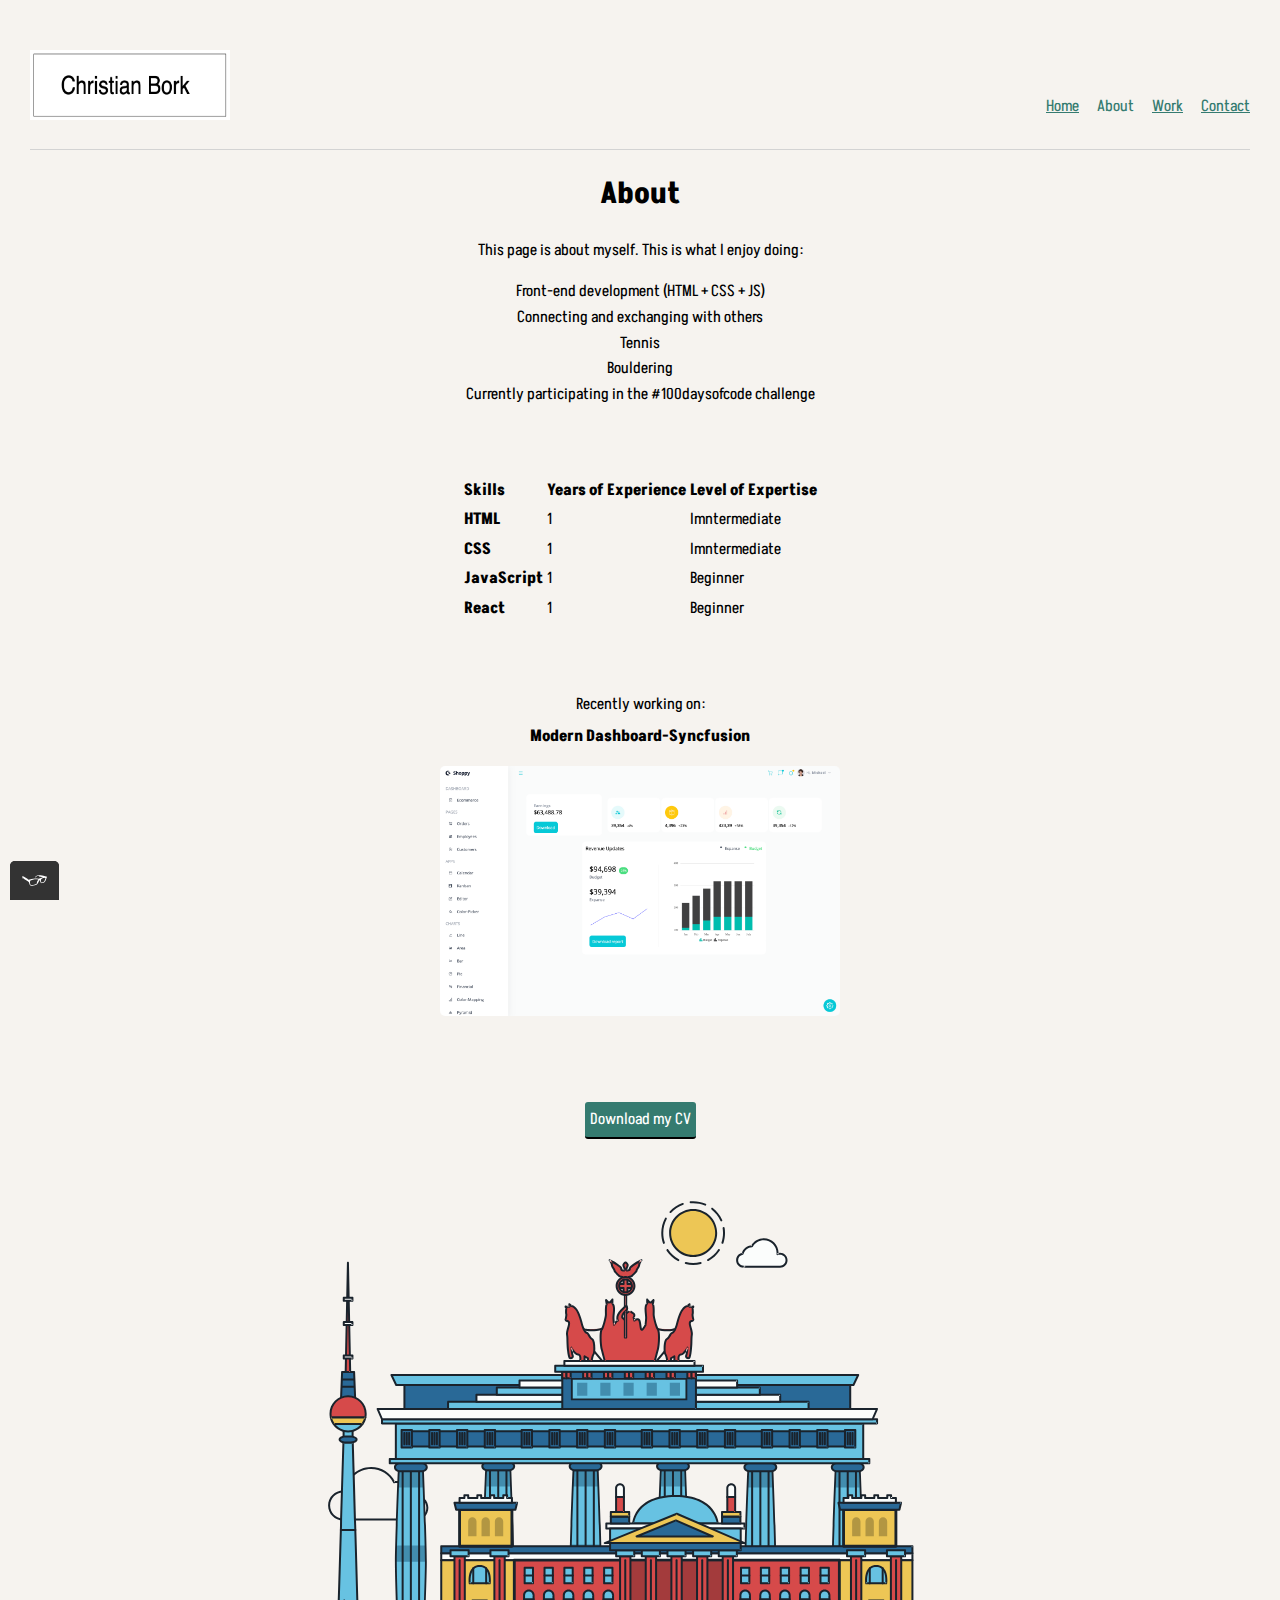
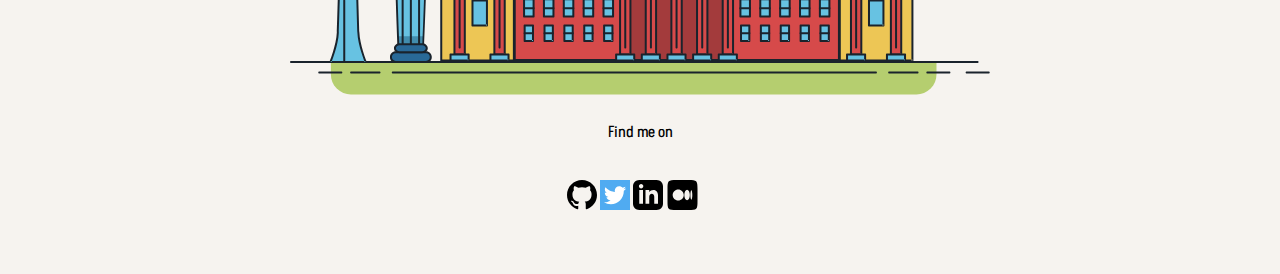
==== commit e9c5f732: "uploaded a project, minor fixes" ====
--- a/about.html
+++ b/about.html
@@ -88,12 +88,12 @@
                 </tr>
                 <tr>
                     <th scope="row">JavaScript</th>
-                    <td>0.6</td>
+                    <td>1</td>
                     <td>Beginner</td>
                 </tr>
                 <tr>
                     <th scope="row">React</th>
-                    <td>0.6</td>
+                    <td>1</td>
                     <td>Beginner</td>
                 </tr>
             </tbody>
@@ -107,17 +107,17 @@
             Recently working on:
         </p>
         <div>
-            <img class="youtube_img" alt="youtube_clone" src="./img/youtube_clone.png"/>
             <p class="project_p">
-                Youtube clone Website
-            </p>
+                Modern Dashboard-Syncfusion
+            <p/>
+            <a href="https://modern-dashboard-syncfusion.netlify.app" alt="modern_dashboard-syncfusion"><img class="dashboard_img" alt="odern_dashboard-syncfusion" src="img/modern-dashboard-portfolio.png"/></a>
         </div>
     </div>
 
     <br>
     <br>
 
-        <a href="https://drive.google.com/file/d/1TP5G-FCjPPqzwG4OfWjEuVONq8lUmDHs/view?usp=sharing" class="button" target="_blank" download>Download my CV</a>
+        <a href="https://drive.google.com/file/d/1r6mvomcqPThjGZikYb1QHHUY9iS5qcn9/view?usp=sharing" class="button" target="_blank" download>Download my CV</a>
 
         <br>
         <br>
--- a/css/style.production.css
+++ b/css/style.production.css
@@ -85,6 +85,11 @@
     padding: 0;
 }
 
+.dashboard_img {
+  width: 400px;
+  border-radius: 5px;
+}
+
 .youtube_img {
   width: 400px;
   border-radius: 5px;
@@ -113,8 +118,9 @@
 
 .project_p {
   width: 400px;
-  text-align: left;
-  margin: -9px auto 0 auto
+  text-align: center;
+  font-weight: bold;
+  margin: -9px auto 5px auto
 }
 
 h1 {
@@ -160,7 +166,7 @@
     display:grid;
     -ms-grid-columns: 1fr 20px 1fr 20px 1fr;
     grid-template-columns: 1fr 1fr 1fr;
-    grid-gap: 20px;
+    grid-gap: 10px;
 }
 
 .project__item {
@@ -365,13 +371,10 @@
   .profile {
     margin-top:2em;
   }
-  
-  .youtube_img {
-    width: 300px;
-  }
 
   .project_p {
     width: 300px;
+    font-weight: bold;
   }
 
   #about {
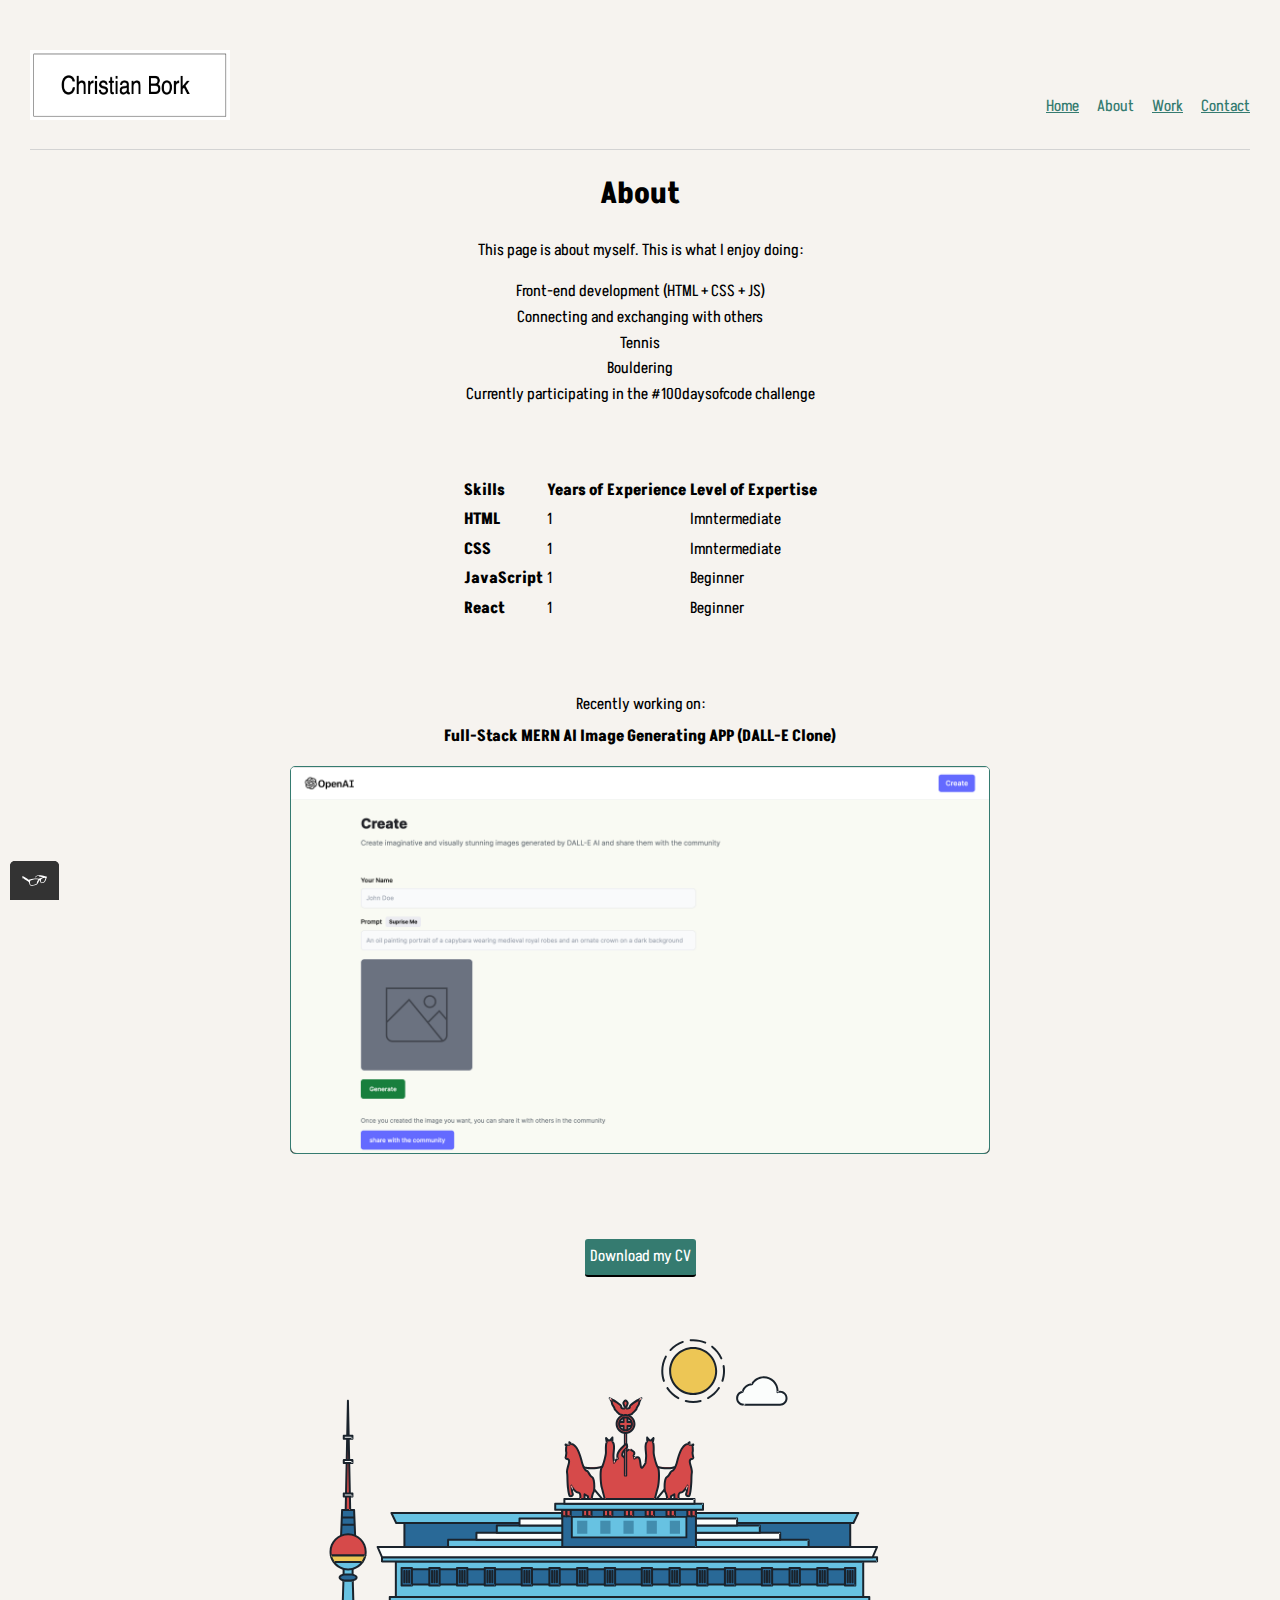
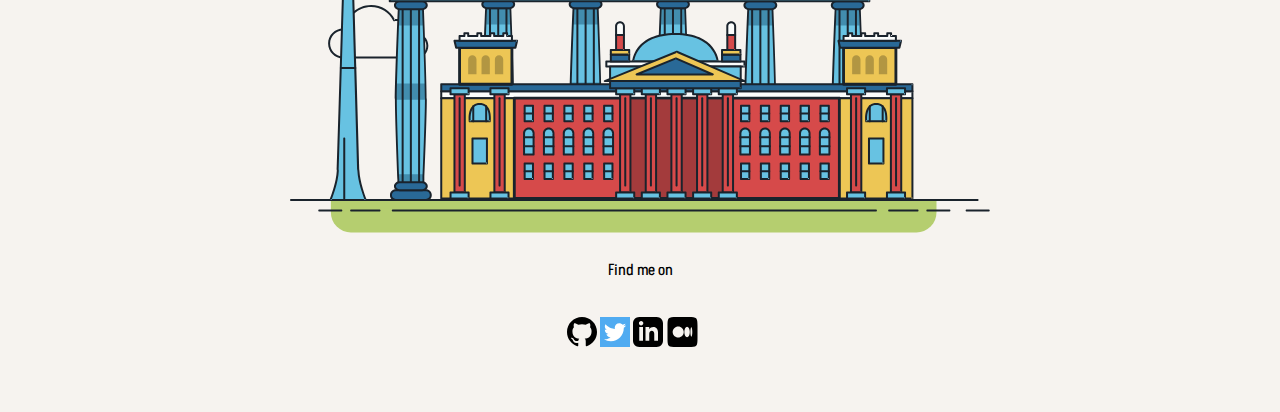
==== commit ae3a35d0: "added a new recent project" ====
--- a/about.html
+++ b/about.html
@@ -108,9 +108,9 @@
         </p>
         <div>
             <p class="project_p">
-                Modern Dashboard-Syncfusion
+                Full-Stack MERN AI Image Generating APP (DALL-E Clone)
             <p/>
-            <a href="https://modern-dashboard-syncfusion.netlify.app" alt="modern_dashboard-syncfusion"><img class="dashboard_img" alt="odern_dashboard-syncfusion" src="img/modern-dashboard-portfolio.png"/></a>
+            <a href=""><img class="dalle_img" alt="MERN_DALLE_CLONE" src="img/MERN_OPEN_AI_DALLE_CLONE.png"/></a>
         </div>
     </div>
 
--- a/css/style.production.css
+++ b/css/style.production.css
@@ -87,6 +87,12 @@
 
 .dashboard_img {
   width: 400px;
+  border-radius: 5px;
+}
+
+.dalle_img {
+  width: 700px;
+  border: 1px solid #357b70 ;
   border-radius: 5px;
 }
 
